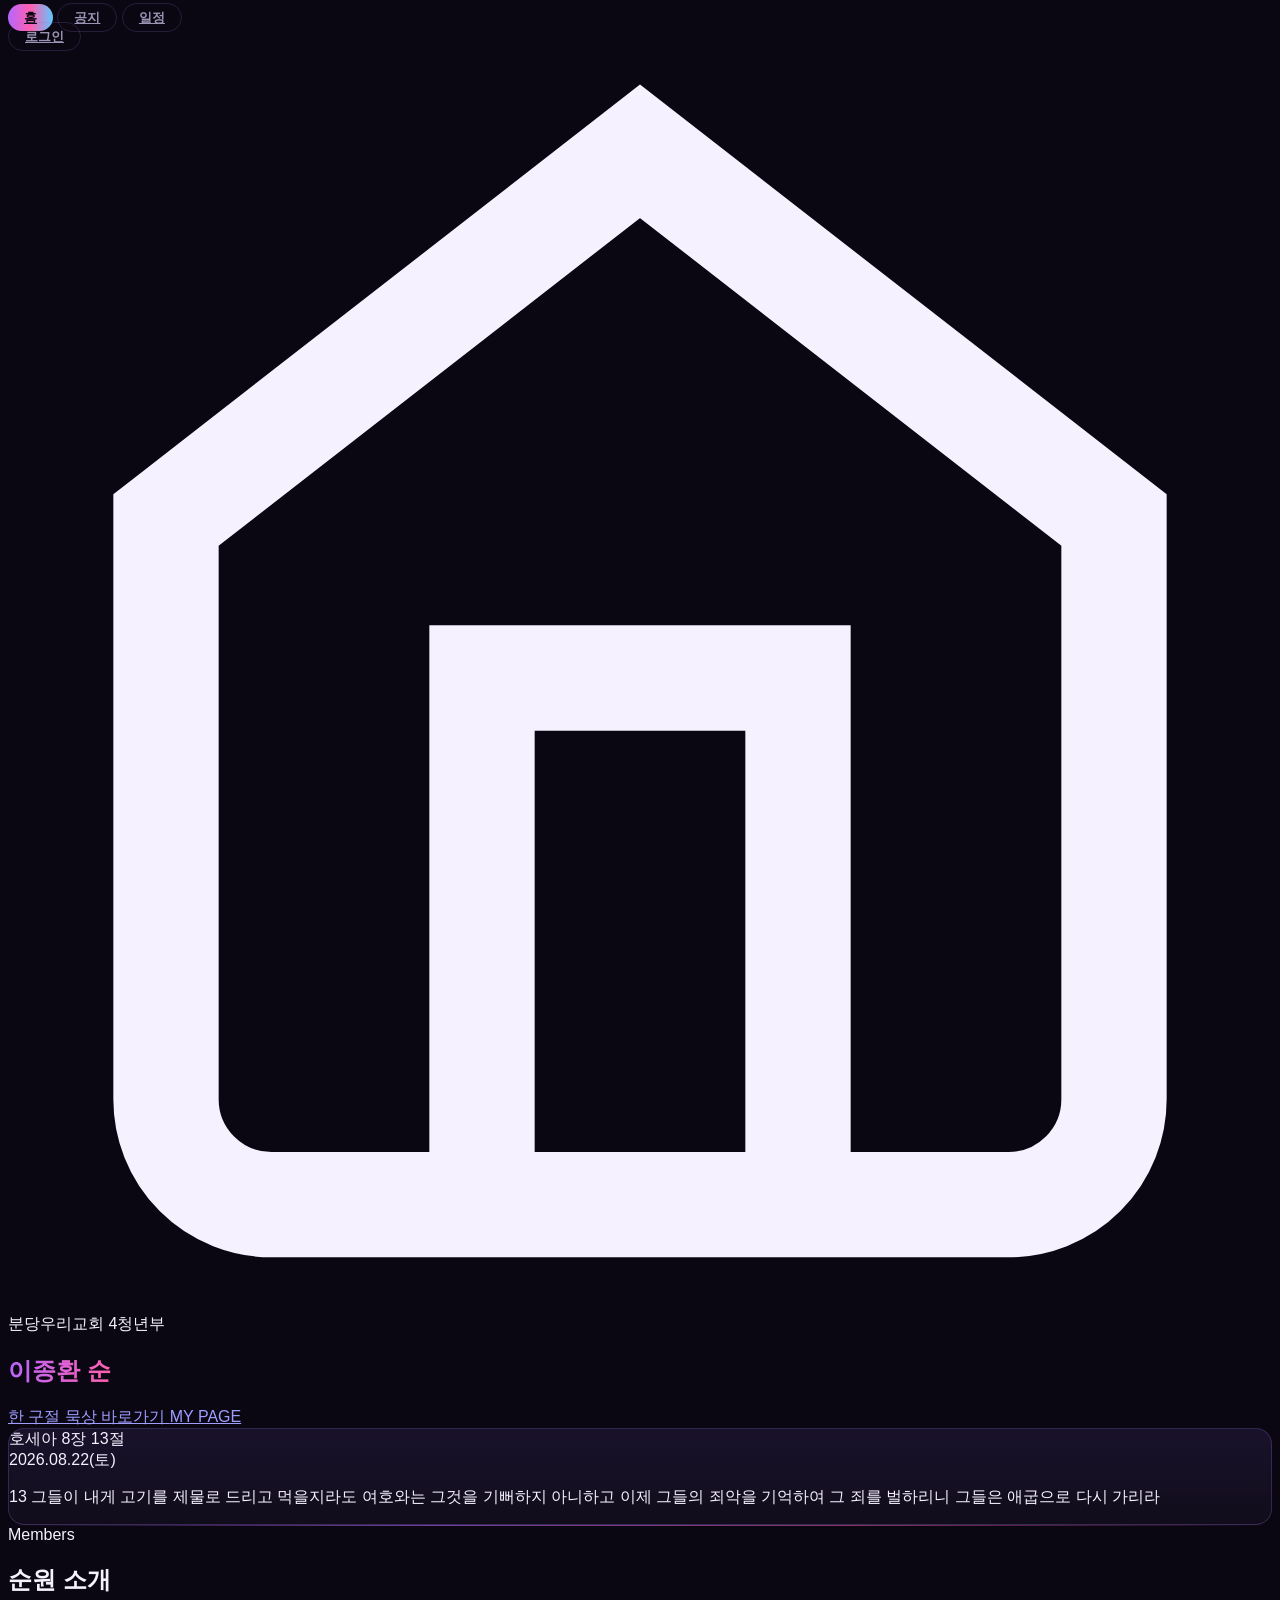
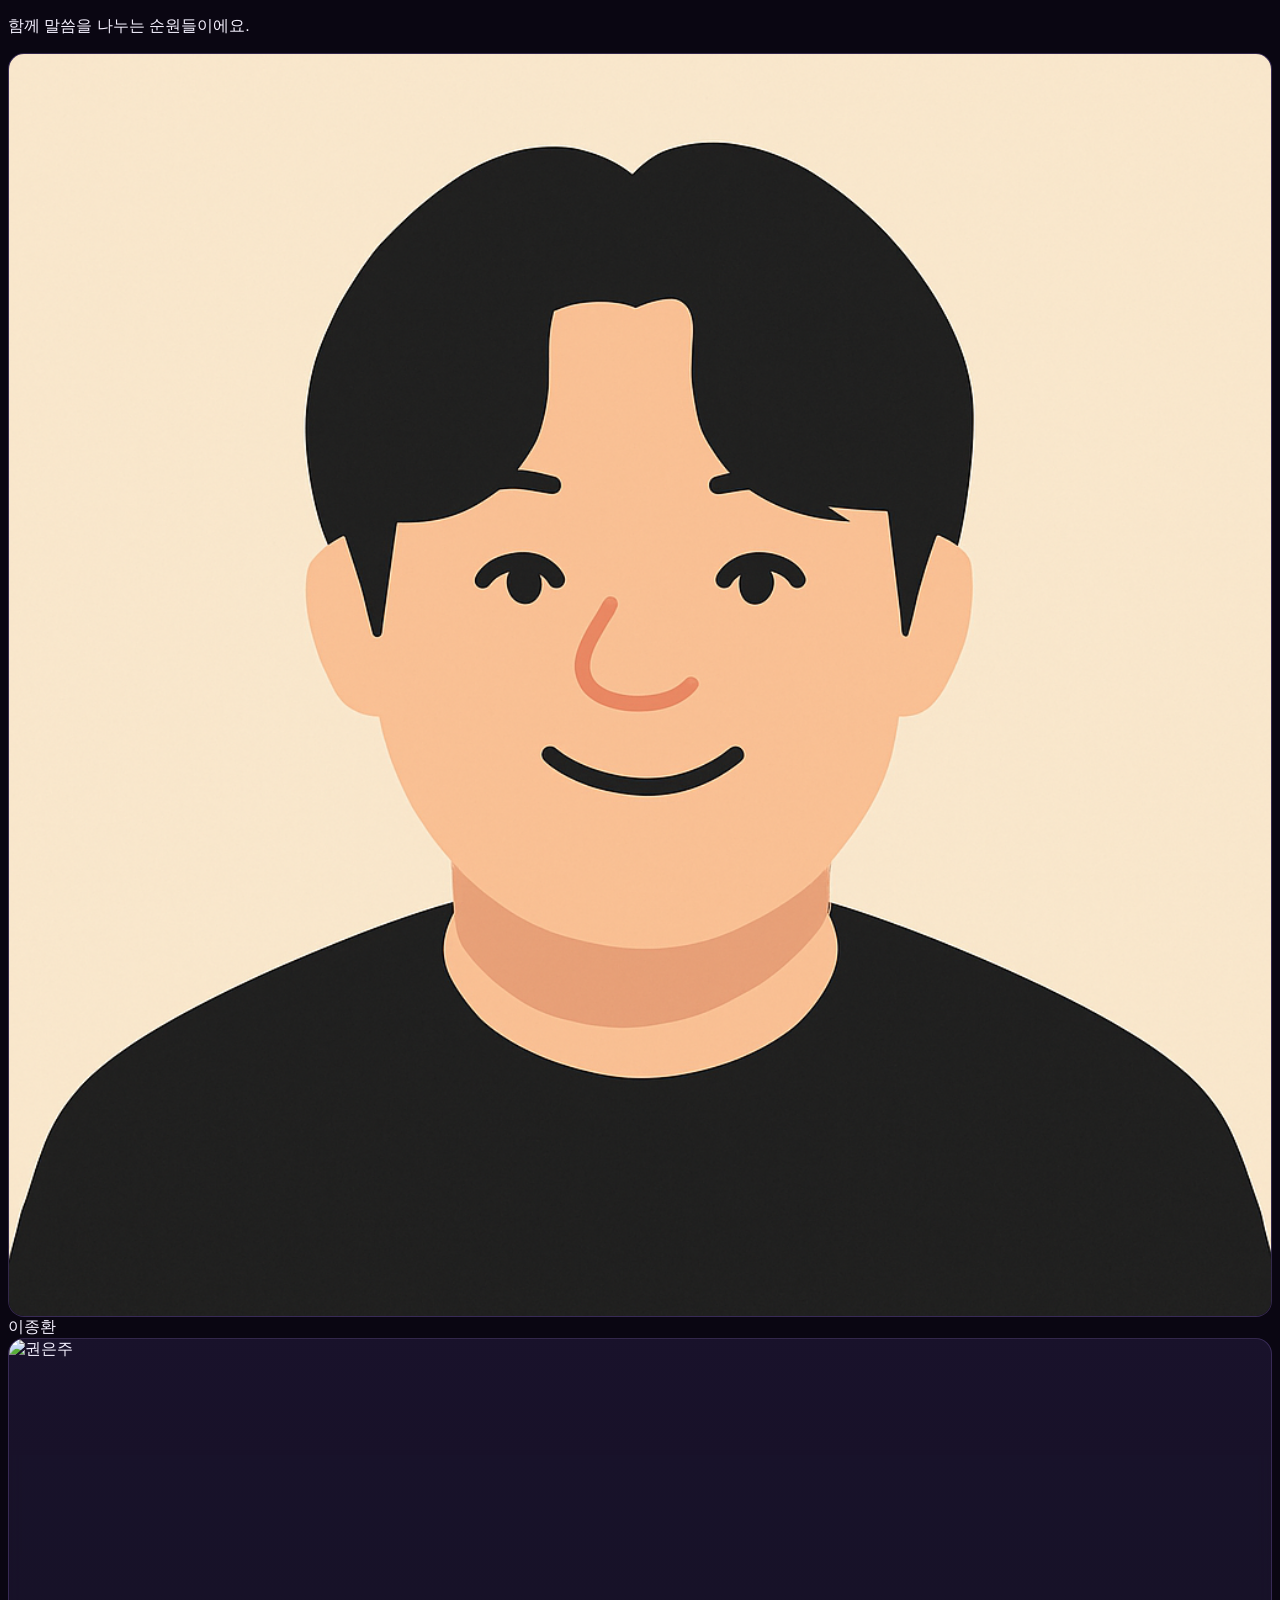
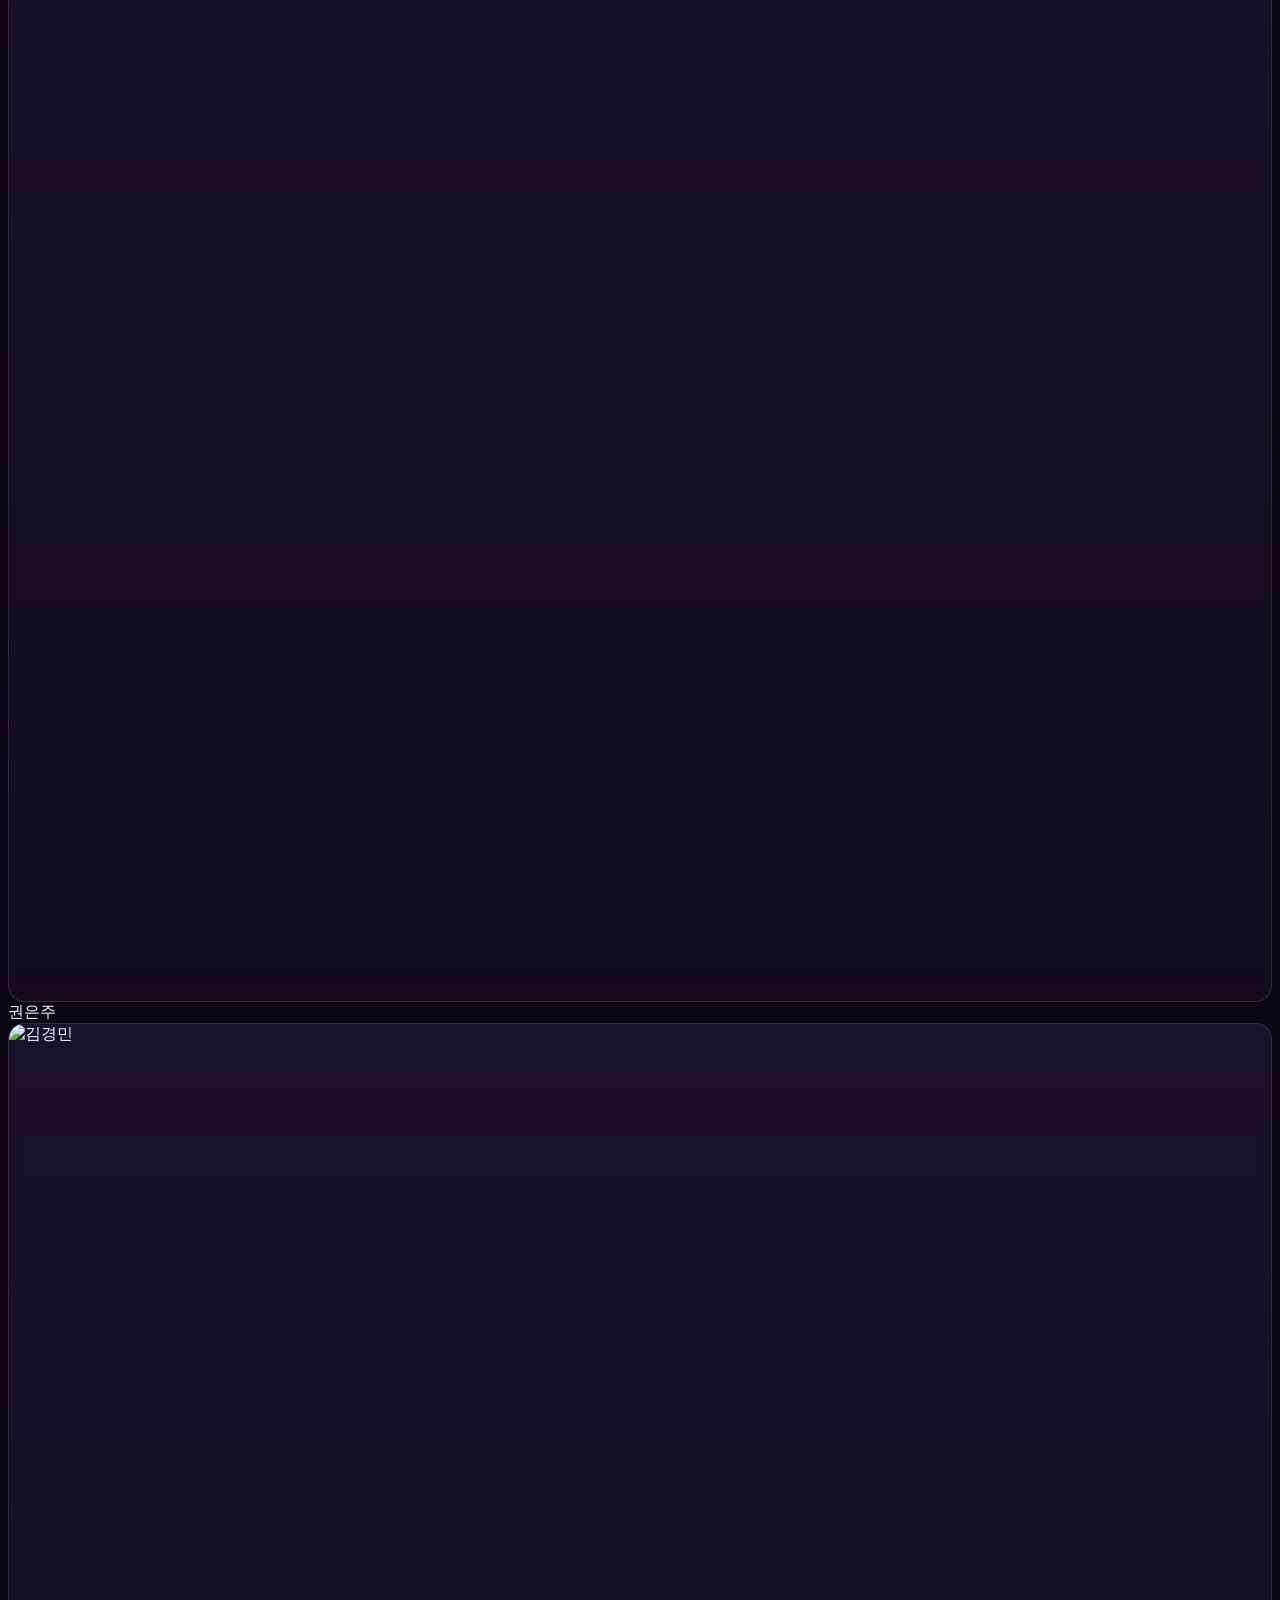
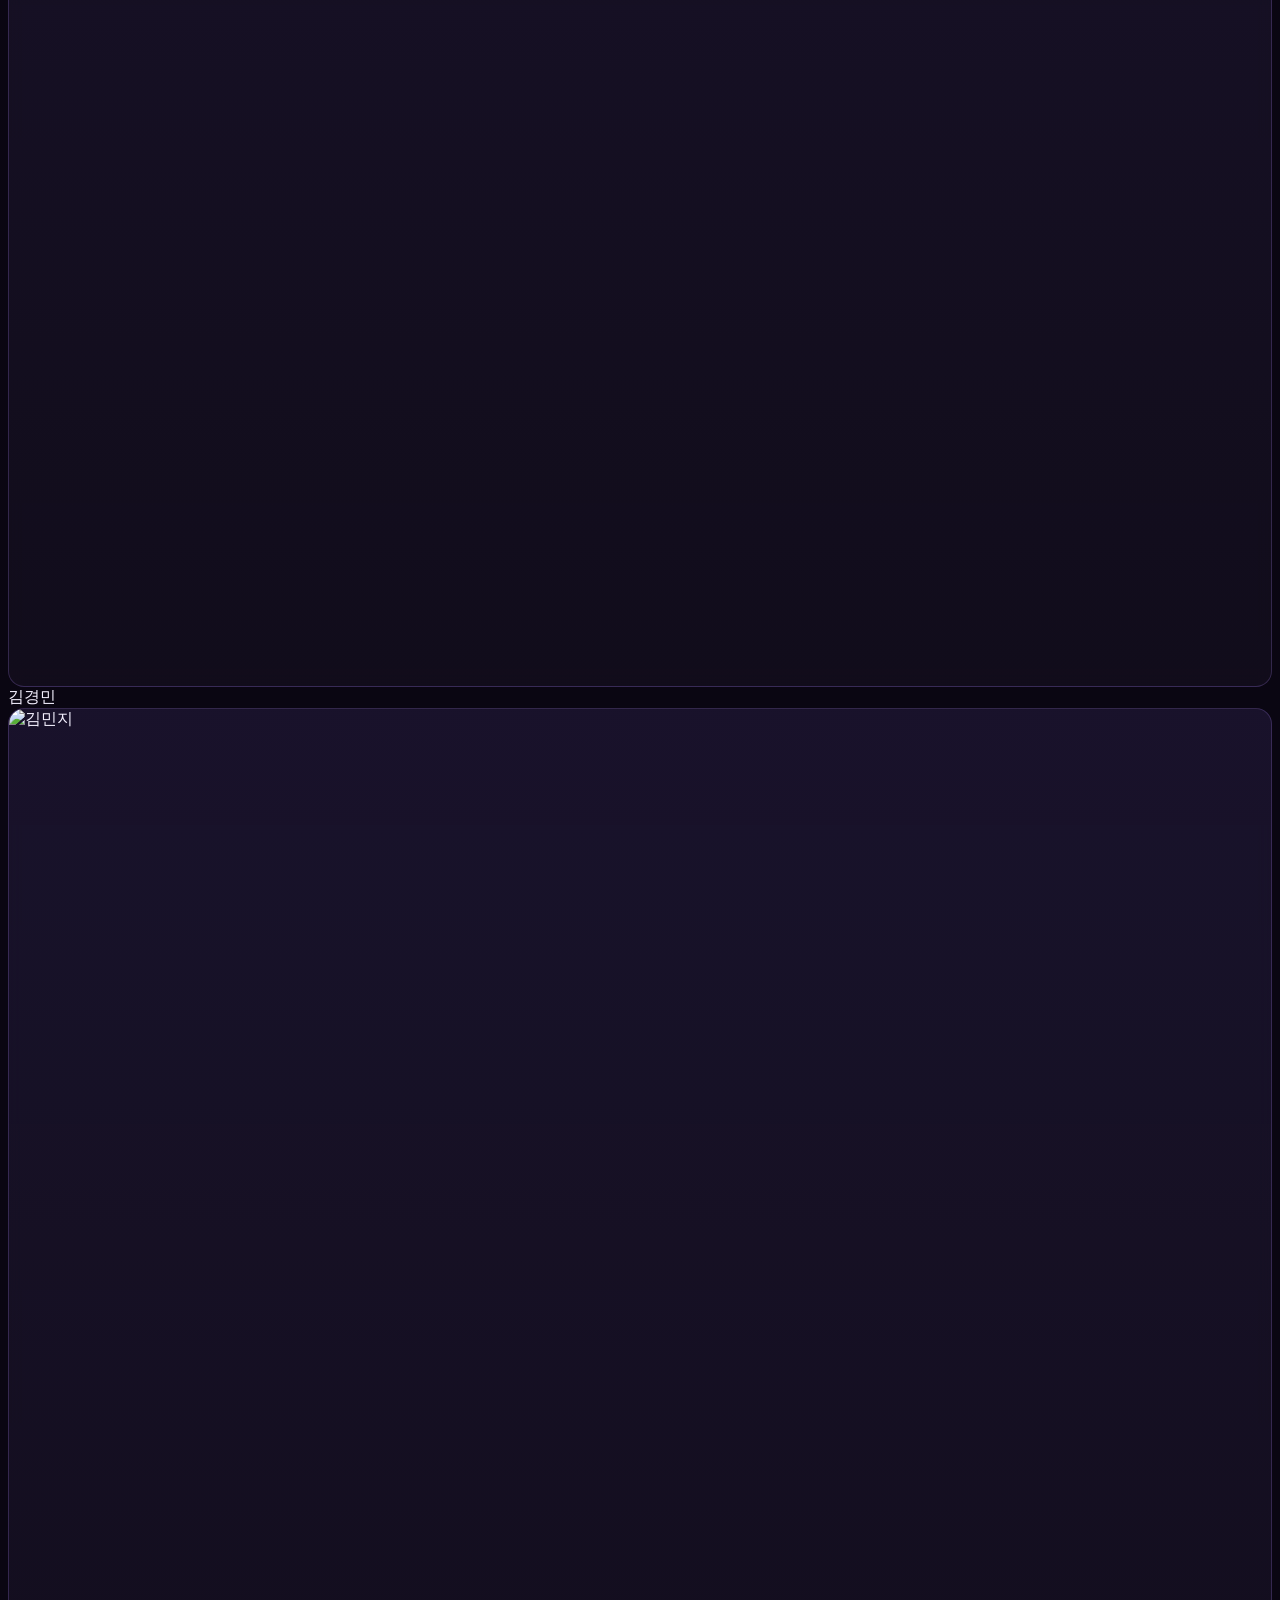
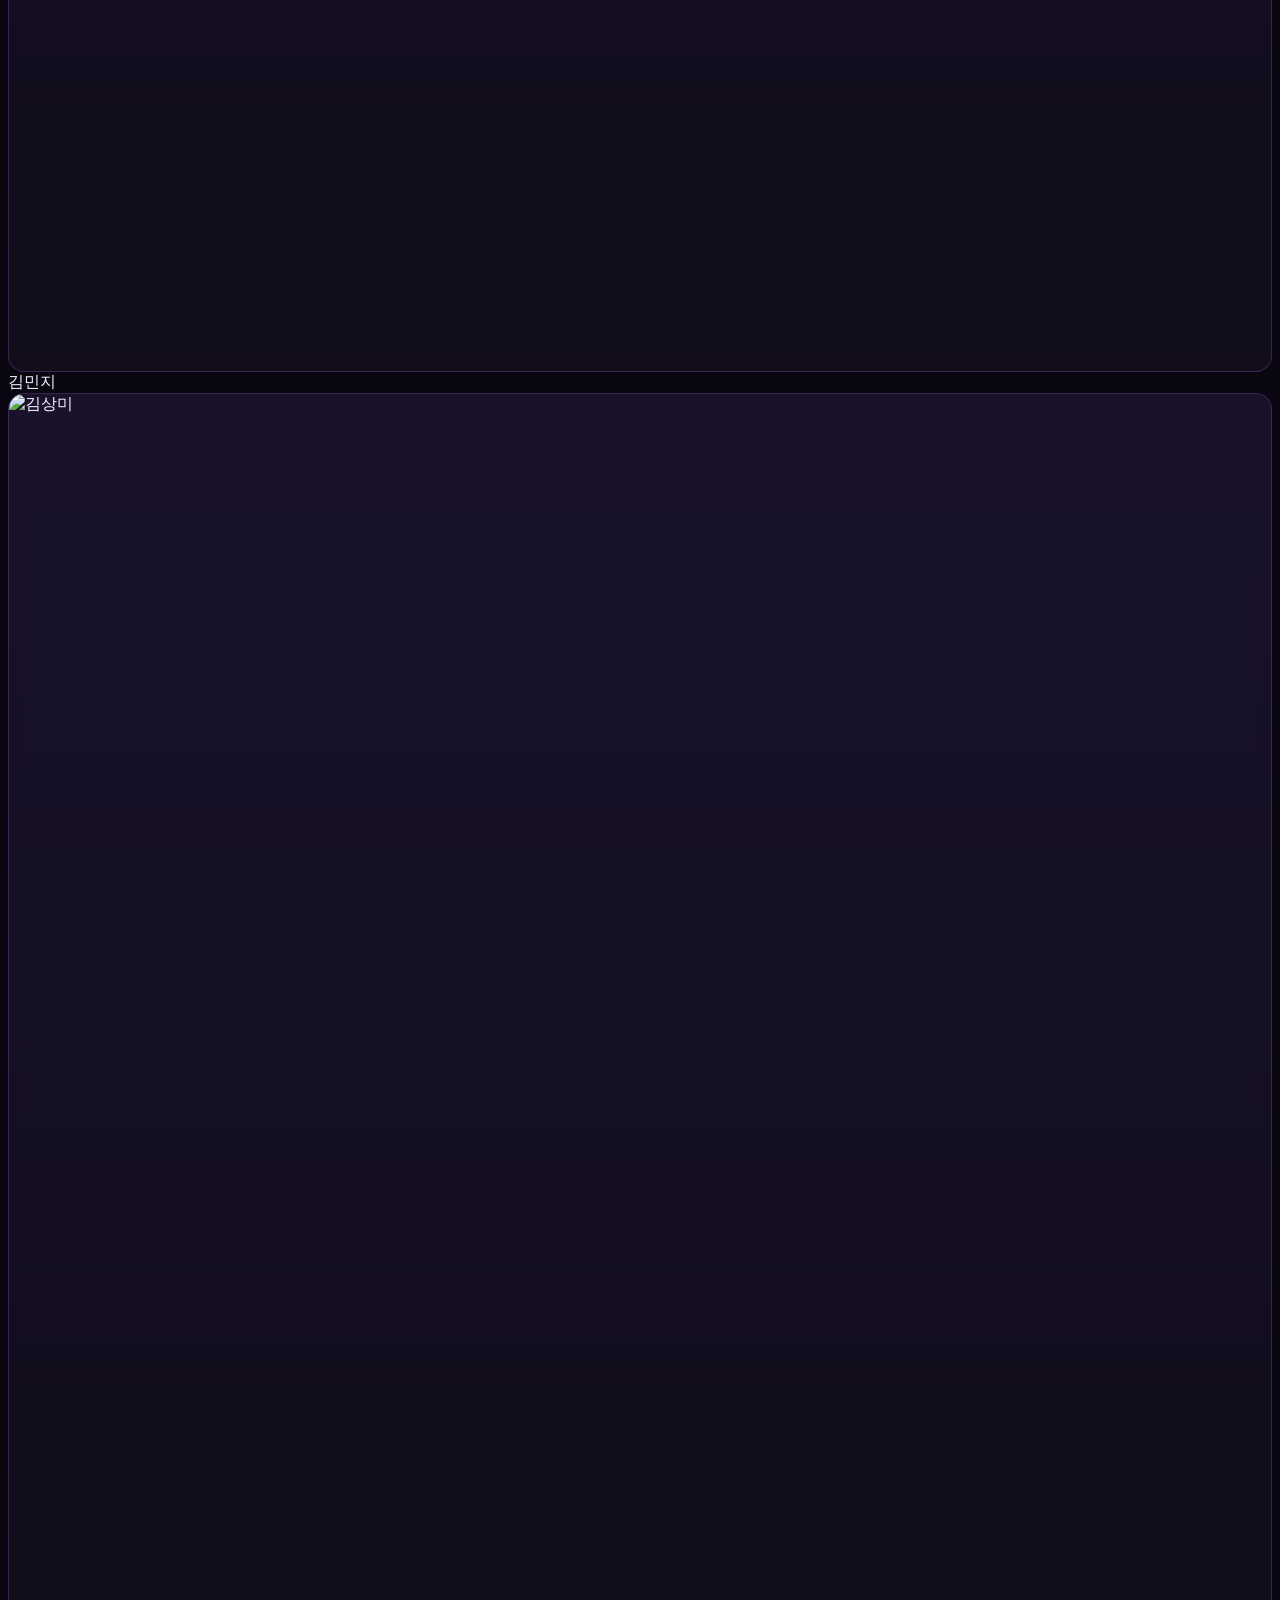
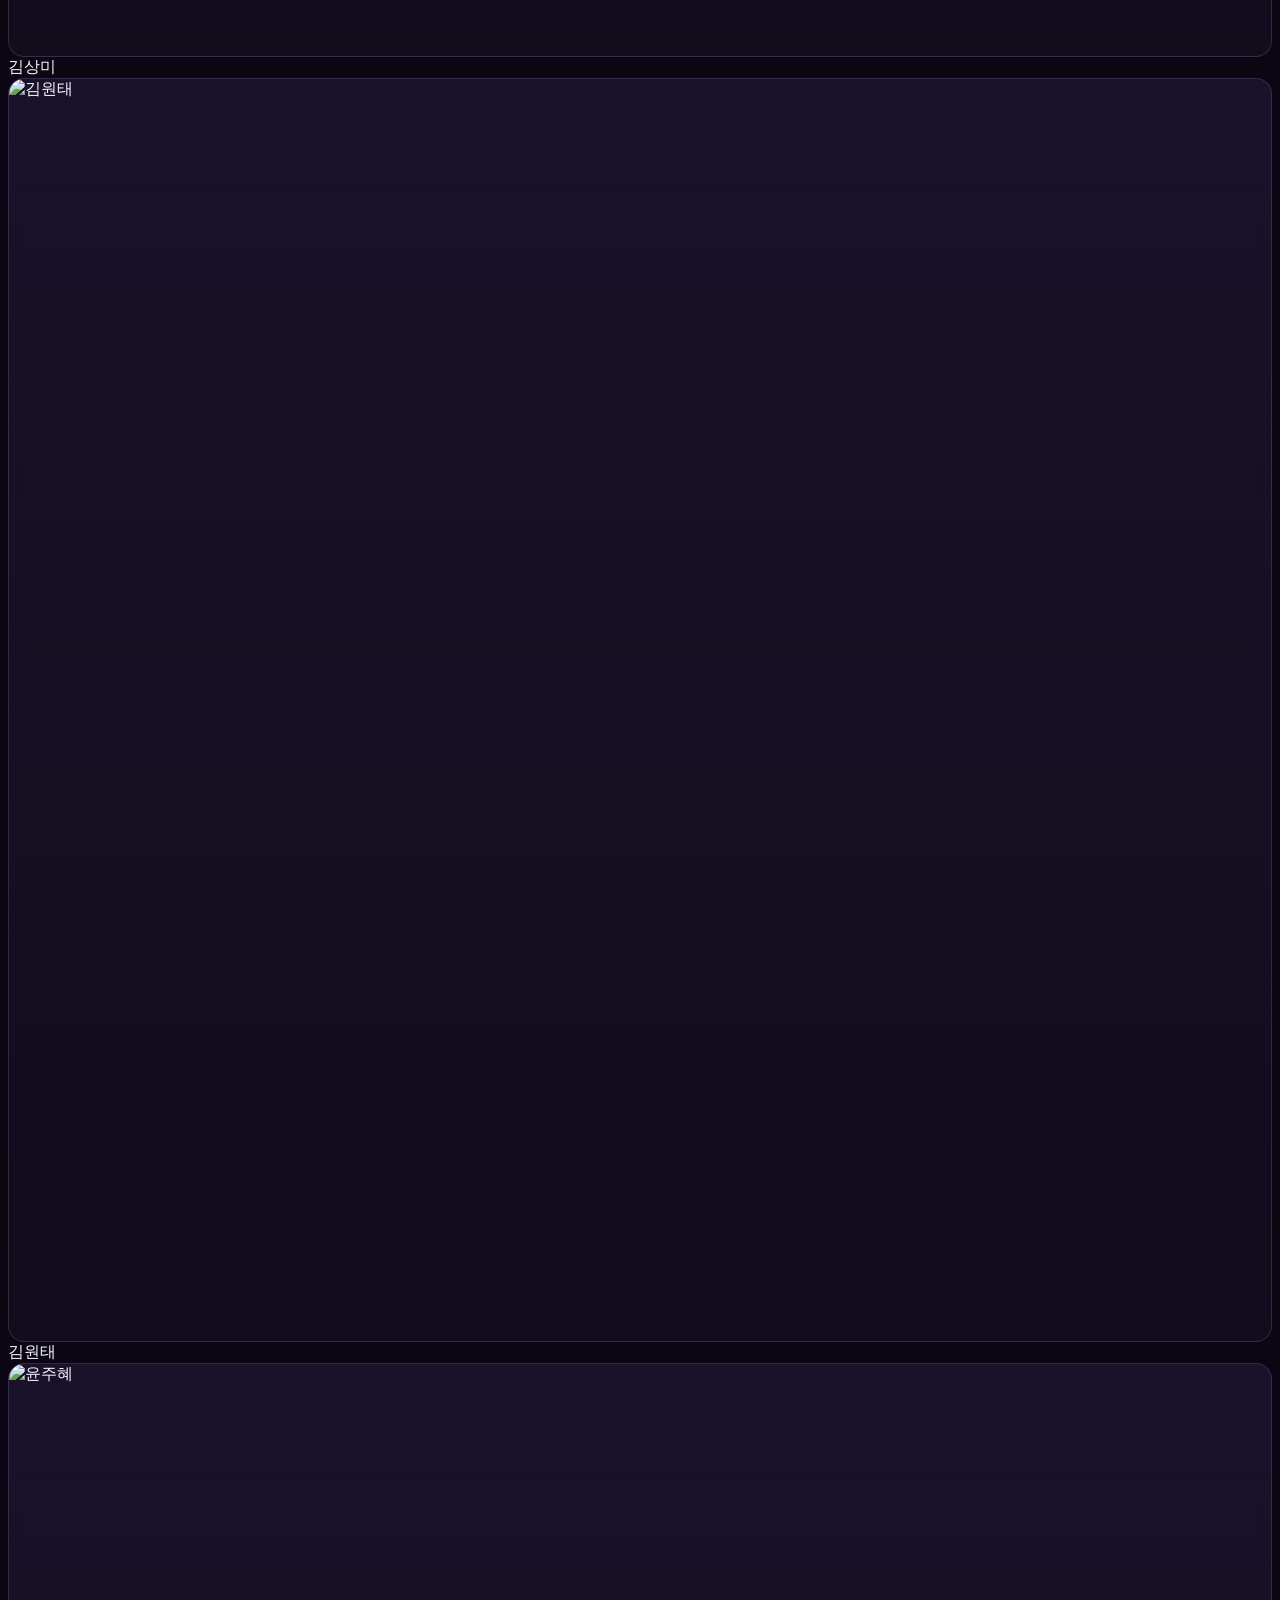
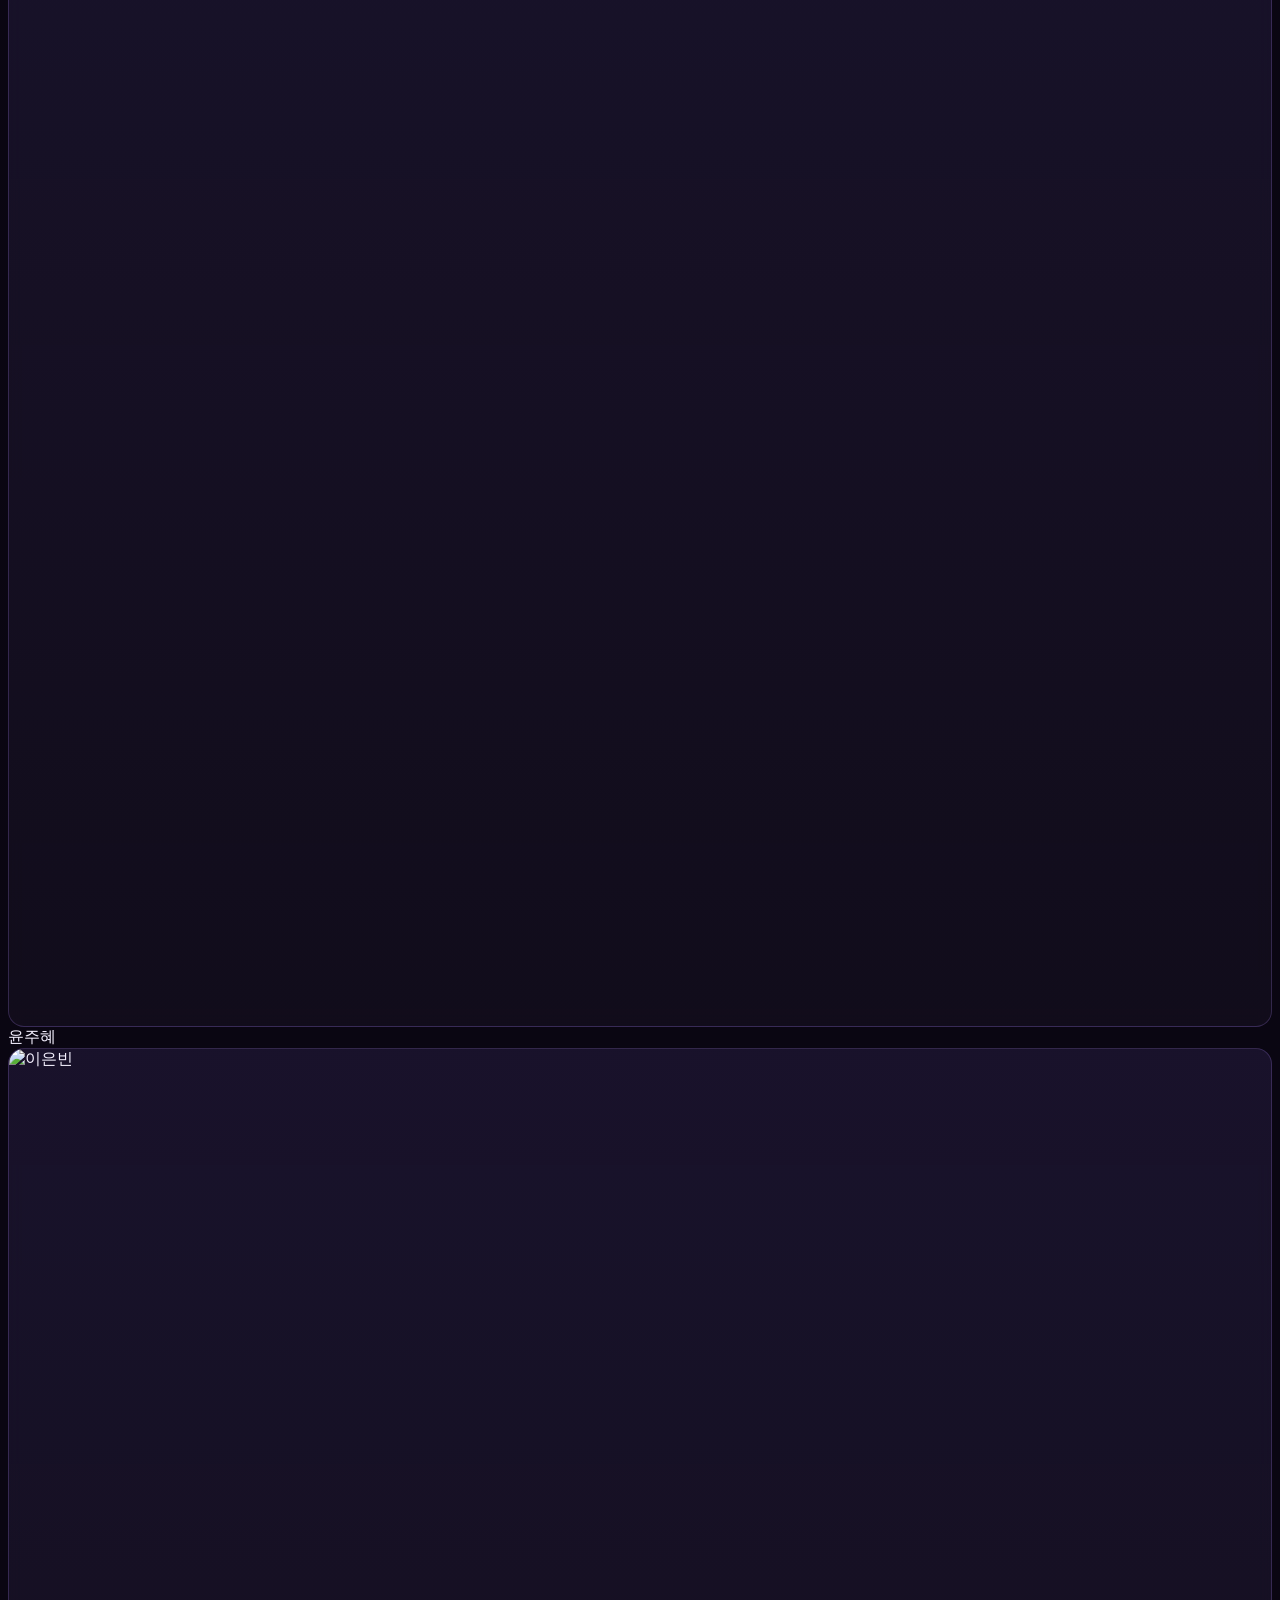
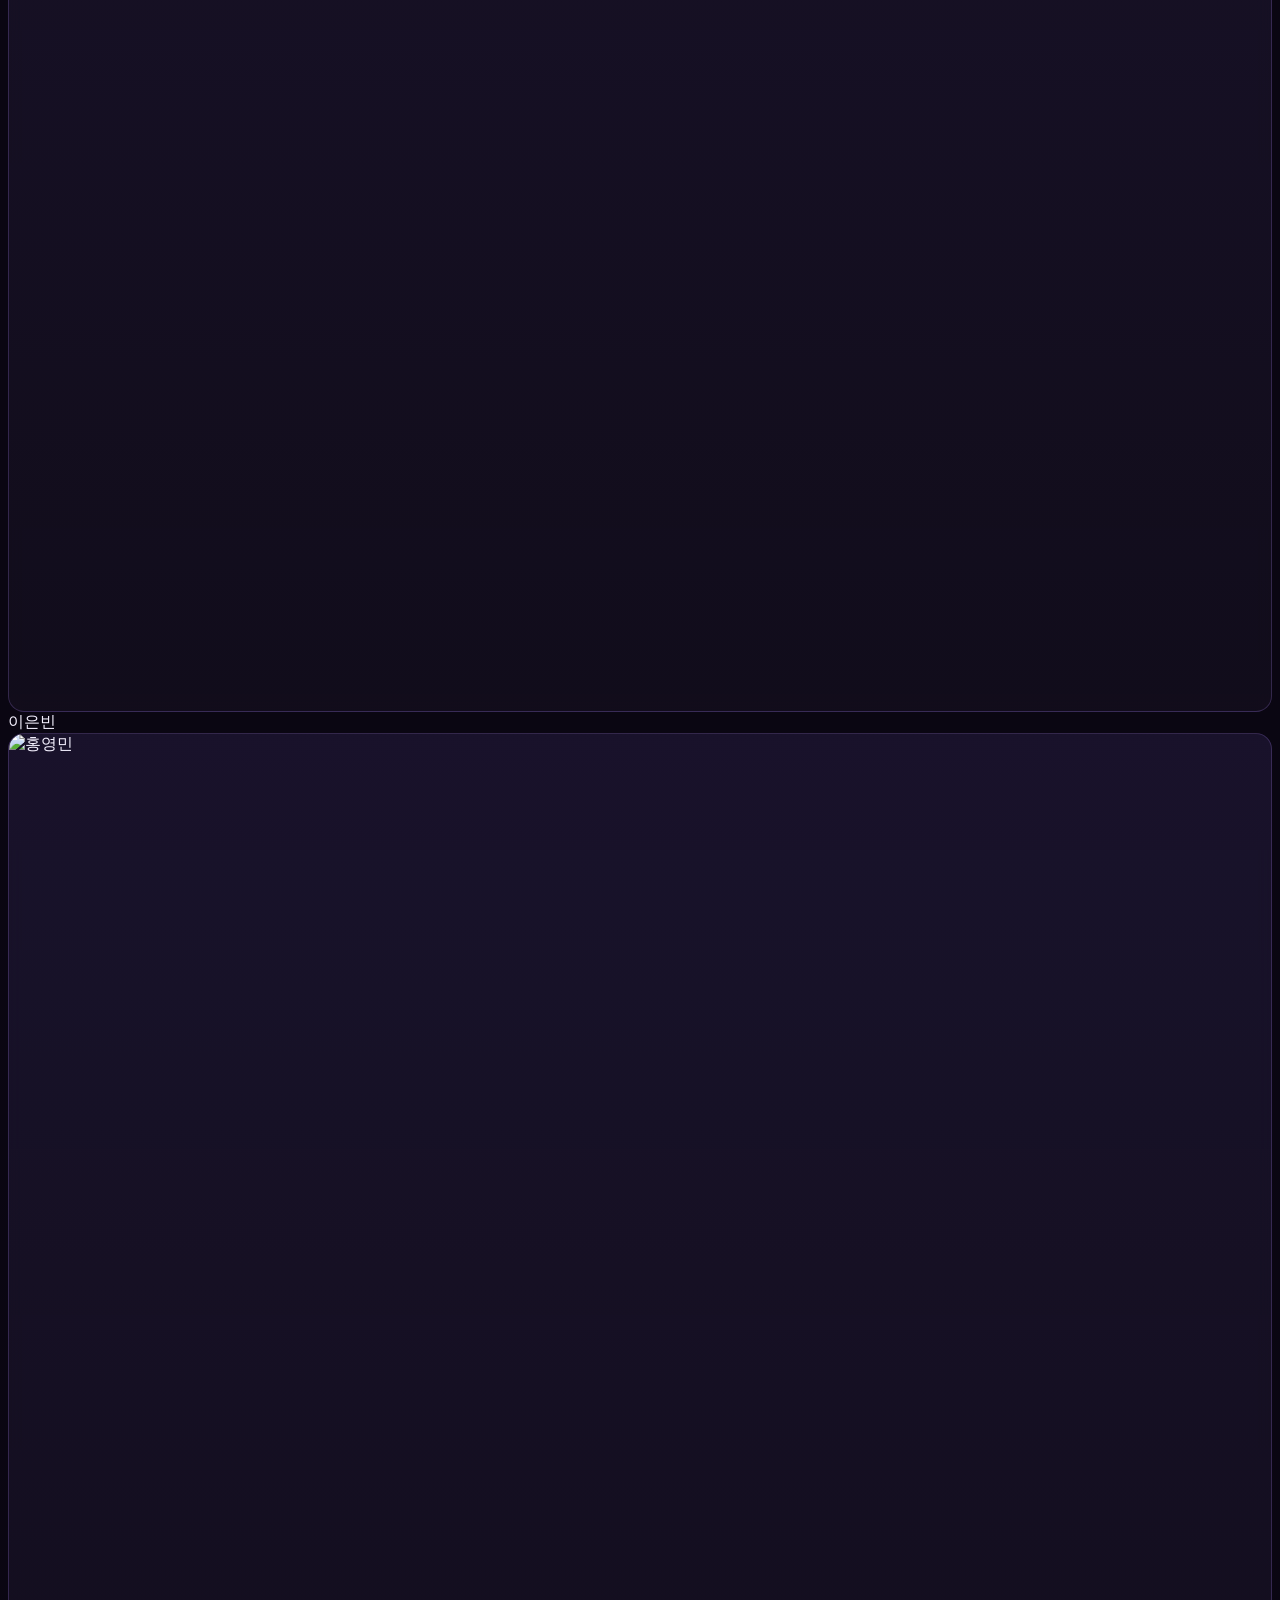
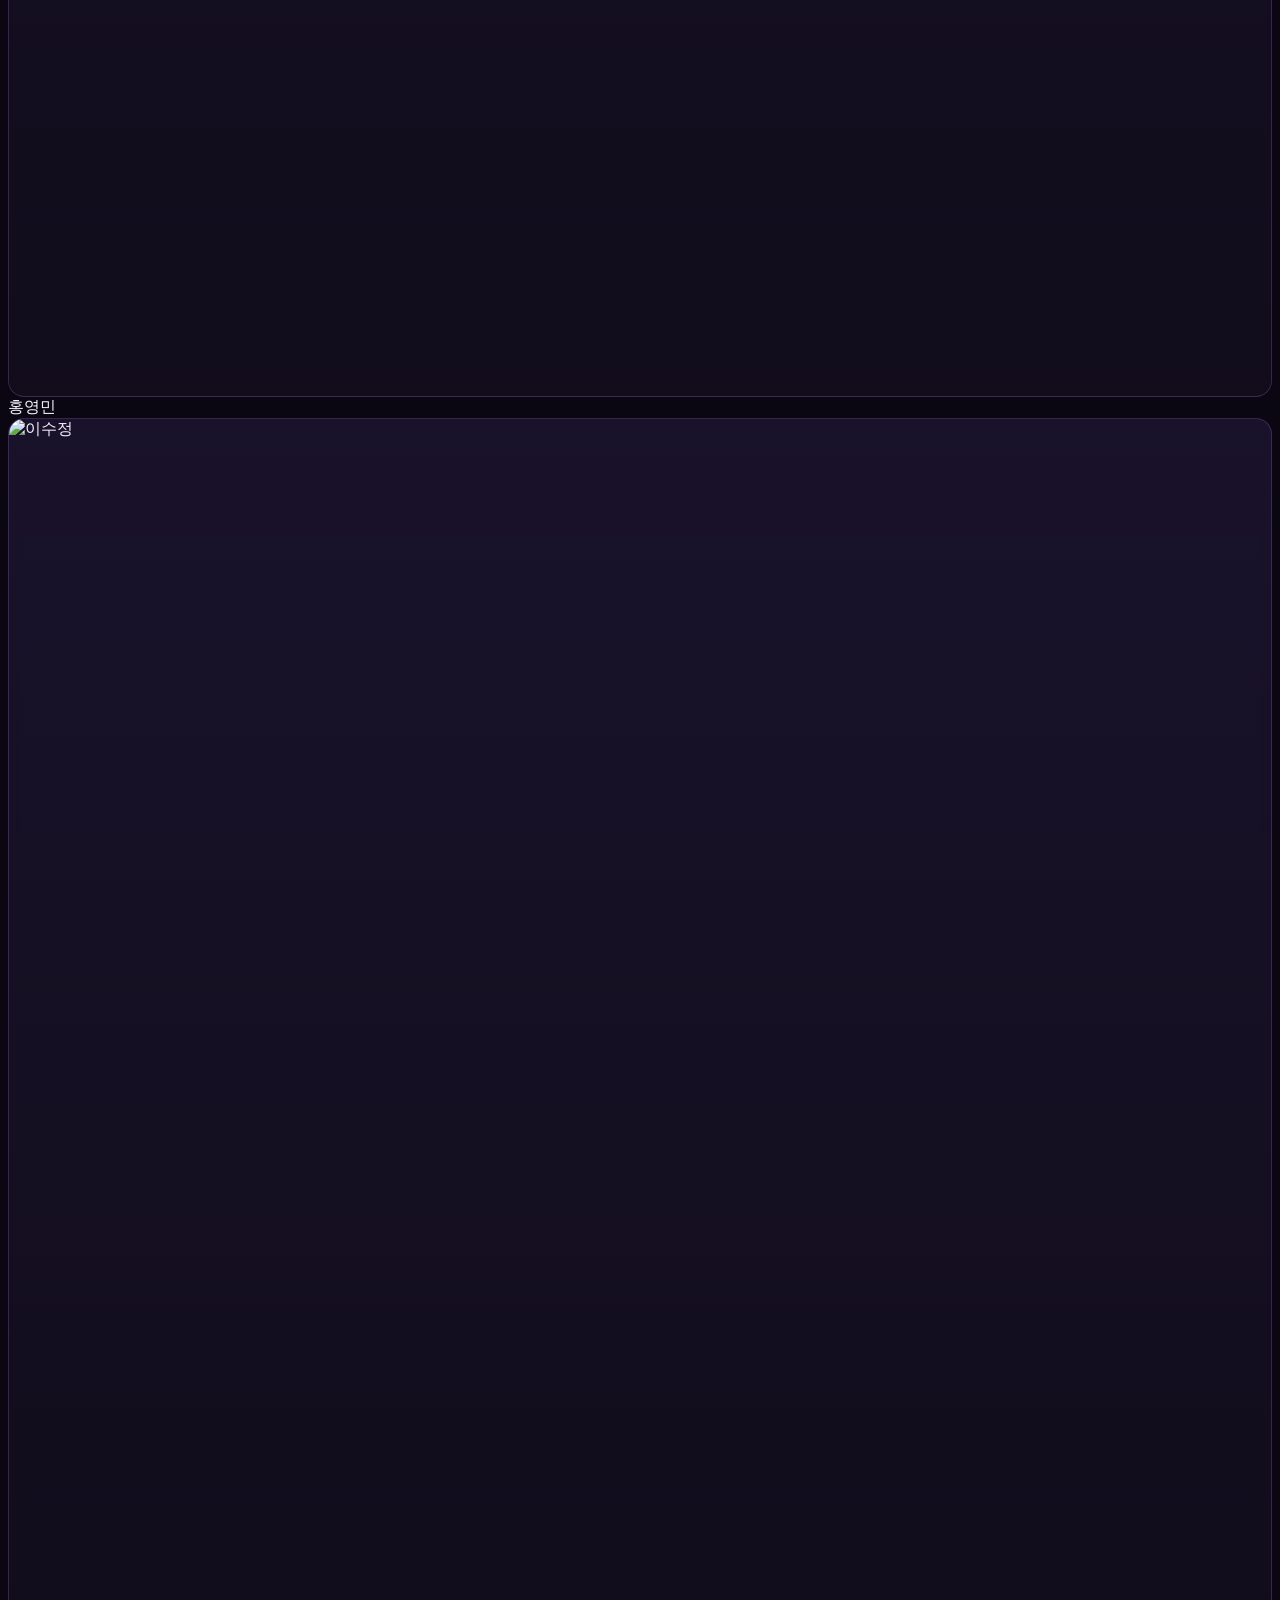
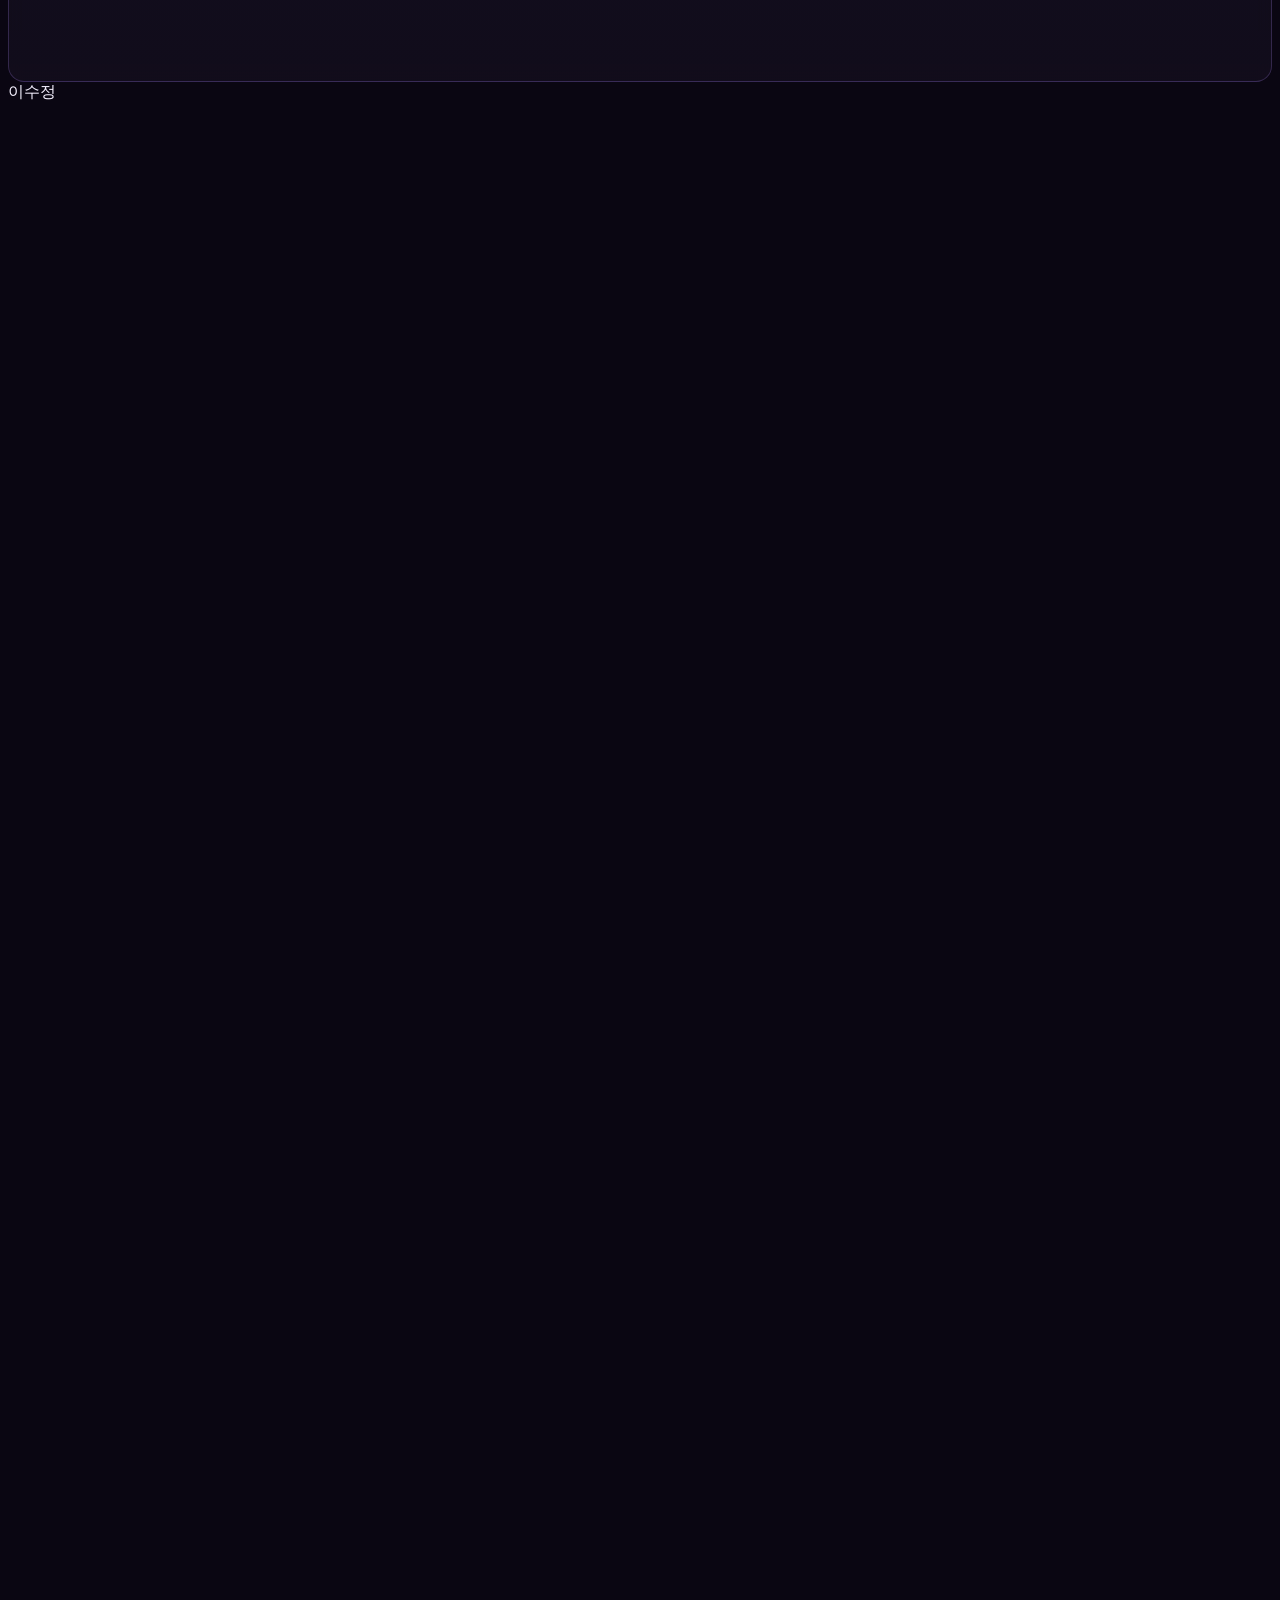
==== index.html @ 0703b0a0 "비밀번호 로그인, 순장 관리자 페이지, 순원 마이페이지 추가 - 4자리 숫자 비밀번호로 로그인하면 자동으로 해당 순원 계정으로 접속 (login.html) - 순장(이종환, pin" ====
<!doctype html>
<html lang="ko">
<head>
<meta charset="utf-8" />
<meta name="viewport" content="width=device-width, initial-scale=1" />
<link rel="icon" type="image/svg+xml" href="data:image/svg+xml,<svg xmlns='http://www.w3.org/2000/svg' viewBox='0 0 32 32'><defs><linearGradient id='g' x1='0' y1='0' x2='1' y2='1'><stop offset='0%25' stop-color='%23b566ff'/><stop offset='50%25' stop-color='%23ff5fb0'/><stop offset='100%25' stop-color='%235ec8ff'/></linearGradient></defs><rect width='32' height='32' rx='7' ry='7' fill='url(%23g)'/></svg>" />
<title>분당우리교회 4청년부 - 이종환 순</title>
<meta name="description" content="분당우리교회 4청년부 이종환 순 홈페이지" />

<link rel="preconnect" href="https://cdn.jsdelivr.net" />
<link rel="stylesheet" as="style" crossorigin href="https://cdn.jsdelivr.net/gh/orioncactus/pretendard@v1.3.9/dist/web/variable/pretendardvariable-dynamic-subset.min.css" />
<script src="https://cdn.tailwindcss.com"></script>
<script src="assets/tailwind-config.js"></script>
<link rel="stylesheet" href="assets/theme.css" />
<script src="assets/app.js"></script>
</head>
<body class="bg-background text-foreground">

<nav class="sticky top-0 z-40 border-b border-border bg-background/90 backdrop-blur-sm">
  <div class="mx-auto max-w-screen-md px-5">
    <div class="flex items-center justify-between gap-2 py-3">
      <div class="flex items-center gap-2">
        <a href="index.html" class="nav-link is-active">홈</a>
        <a href="notice.html" class="nav-link">공지</a>
        <a href="calendar.html" class="nav-link">일정</a>
      </div>
      <div id="nav-auth" class="flex items-center gap-2"></div>
    </div>
  </div>
</nav>

<!-- HERO -->
<section class="relative overflow-hidden">
  <div class="grid-bg absolute inset-0 -z-10"></div>
  <div class="absolute inset-x-0 top-0 -z-10 h-px bg-gradient-to-r from-transparent via-neon-purple/60 to-transparent"></div>

  <div class="mx-auto max-w-screen-md px-5 pt-16 pb-16 sm:pt-20 sm:pb-20">

    <div class="inline-flex items-center gap-2 rounded-full border border-border bg-surface/70 px-3 py-1.5 text-xs font-medium text-muted-foreground backdrop-blur animate-fade-up">
      <svg class="h-3.5 w-3.5 text-neon-pink" viewBox="0 0 24 24" fill="none" stroke="currentColor" stroke-width="2"><path d="M3 9l9-7 9 7v11a2 2 0 0 1-2 2H5a2 2 0 0 1-2-2z"/><path d="M9 22V12h6v10"/></svg>
      <span>분당우리교회 4청년부</span>
    </div>

    <h1 class="mt-4 text-left text-5xl font-bold leading-[1.1] tracking-tight sm:text-6xl animate-fade-up" style="animation-delay:60ms">
      <span class="text-gradient-neon">이종환 순</span>
    </h1>

    <div class="mt-8 flex flex-wrap items-center gap-3 animate-fade-up" style="animation-delay:140ms">
      <a id="meditation-btn" href="https://www.woorichurch.org/modu/ov/ov_meditation.asp" target="_blank" rel="noopener" class="inline-flex items-center gap-2 rounded-full bg-gradient-to-r from-neon-purple via-neon-pink to-neon-blue px-6 py-3 text-sm font-semibold text-background shadow-[0_10px_40px_-10px_rgba(181,102,255,0.7)] transition-transform hover:scale-[1.03]">
        한 구절 묵상 바로가기
      </a>
      <a href="mypage.html" class="inline-flex items-center gap-2 rounded-full bg-gradient-to-r from-neon-purple via-neon-pink to-neon-blue px-6 py-3 text-sm font-semibold text-background shadow-[0_10px_40px_-10px_rgba(181,102,255,0.7)] transition-transform hover:scale-[1.03]">
        MY PAGE
      </a>
    </div>

    <div class="neon-card animate-glow-pulse mt-6 p-6 animate-fade-up" style="animation-delay:220ms">
      <div class="mb-3 flex items-center justify-between gap-3">
        <div id="verse-ref" class="text-[11px] font-semibold uppercase tracking-[0.2em] text-neon-purple">
          호세아 8장 13절
        </div>
        <div id="verse-date" class="shrink-0 text-[11px] font-medium text-muted-foreground">
          2026.08.22(토)
        </div>
      </div>
      <p id="verse-text" class="text-lg leading-relaxed text-foreground/90">
        그들이 내게 고기를 제물로 드리고 먹을지라도 여호와는 그것을 기뻐하지 아니하고 이제 그들의 죄악을 기억하여 그 죄를 벌하리니 그들은 애굽으로 다시 가리라
      </p>
    </div>

  </div>

  <div class="divider-neon mx-auto max-w-screen-md"></div>
</section>

<!-- 순원 소개 -->
<section class="px-5 py-16 sm:py-20">
  <div class="mx-auto max-w-screen-md">

    <div class="reveal-item mb-8">
      <div class="mb-3 flex justify-start">
        <span class="inline-flex items-center gap-2 rounded-full border border-border bg-surface/60 px-3 py-1 text-[11px] font-medium tracking-[0.18em] text-neon-purple uppercase">
          <span class="h-1.5 w-1.5 rounded-full bg-neon-purple shadow-[0_0_8px_#b566ff]"></span>
          Members
        </span>
      </div>
      <h2 class="text-2xl font-bold leading-tight tracking-tight text-foreground sm:text-3xl md:text-4xl">
        순원 소개
      </h2>
      <p class="mt-3 text-sm leading-relaxed text-muted-foreground sm:text-base">
        함께 말씀을 나누는 순원들이에요.
      </p>
    </div>

    <div class="grid grid-cols-2 gap-4 sm:grid-cols-5 sm:gap-5" id="member-grid"></div>

  </div>
</section>

<div class="mx-auto max-w-screen-md px-5 pb-10 text-center text-[11px] text-muted-foreground">
  분당우리교회 4청년부 이종환 순
</div>

<script>
  var members = [
    { name: "이종환", avatar: "assets/members/leader.png" },
    { name: "권은주", gender: "F" },
    { name: "김경민", gender: "F" },
    { name: "김민지", gender: "F" },
    { name: "김상미", gender: "F" },
    { name: "김원태", gender: "M" },
    { name: "윤주혜", gender: "F" },
    { name: "이은빈", gender: "F" },
    { name: "홍영민", gender: "F" },
    { name: "이수정", gender: "F" },
    { name: "이화진", gender: "F" },
    { name: "김효진", gender: "F" }
  ];

  var AVATAR_BG = 'f9e7cb';
  var FEMALE_HAIR = ['long', 'bobCut', 'curly', 'pigtails', 'curlyBun', 'bobBangs', 'straightBun', 'extraLong', 'curlyHighTop'];
  var MALE_HAIR = ['shortCombover', 'buzzcut', 'fade', 'cap', 'beanie', 'sideShave', 'shortComboverChops', 'balding'];

  function personaAvatarUrl(seed, gender) {
    var hairSet = gender === 'M' ? MALE_HAIR : FEMALE_HAIR;
    var facialHairProbability = gender === 'M' ? 25 : 0;
    var params = 'seed=' + encodeURIComponent(seed) +
      '&backgroundColor=' + AVATAR_BG +
      '&facialHairProbability=' + facialHairProbability;
    hairSet.forEach(function (h) { params += '&hair=' + h; });
    return 'https://api.dicebear.com/7.x/personas/svg?' + params;
  }

  var grid = document.getElementById('member-grid');
  members.forEach(function (member, i) {
    var wrap = document.createElement('div');
    wrap.className = 'reveal-item flex flex-col items-center gap-3';
    wrap.dataset.delay = String(i * 80);

    var avatarSrc = member.avatar
      ? member.avatar
      : personaAvatarUrl(member.name + i, member.gender);

    wrap.innerHTML =
      '<div class="neon-card avatar-box w-full rounded-2xl">' +
        '<img src="' + avatarSrc + '" alt="' + member.name + '" loading="lazy" />' +
      '</div>' +
      '<span class="text-sm font-medium text-foreground/90">' + member.name + '</span>';

    grid.appendChild(wrap);
  });

  // 스크롤 진입 시 reveal
  var items = document.querySelectorAll('.reveal-item');
  var obs = new IntersectionObserver(function (entries) {
    entries.forEach(function (entry) {
      if (entry.isIntersecting) {
        var el = entry.target;
        var delay = Number(el.dataset.delay || 0);
        setTimeout(function () { el.classList.add('revealed'); }, delay);
        obs.unobserve(el);
      }
    });
  }, { threshold: 0.08, rootMargin: '0px 0px -40px 0px' });

  items.forEach(function (el) { obs.observe(el); });

  // 한국 표준시(KST, UTC+9) 기준 오늘 날짜 문자열(YYYY-MM-DD)과
  // 다음 00:00까지 남은 시간을 계산
  var KST_OFFSET_MS = 9 * 60 * 60 * 1000;

  function pad2(n) { return String(n).padStart(2, '0'); }

  function getKstDateString(nowMs) {
    var kst = new Date(nowMs + KST_OFFSET_MS);
    return kst.getUTCFullYear() + '-' + pad2(kst.getUTCMonth() + 1) + '-' + pad2(kst.getUTCDate());
  }

  function msUntilNextKstMidnight(nowMs) {
    var kst = new Date(nowMs + KST_OFFSET_MS);
    var nextMidnightKst = Date.UTC(kst.getUTCFullYear(), kst.getUTCMonth(), kst.getUTCDate() + 1, 0, 0, 0) - KST_OFFSET_MS;
    return nextMidnightKst - nowMs;
  }

  function updateMeditationLink() {
    var todayStr = getKstDateString(Date.now());
    var link = document.getElementById('meditation-btn');
    link.href = 'https://www.woorichurch.org/modu/ov/ov_meditation.asp?ov_date=' + todayStr;
  }

  var WEEKDAYS_KO = ['일', '월', '화', '수', '목', '금', '토'];

  function formatVerseDate(dateStr) {
    // dateStr: 'YYYY-MM-DD' (KST 기준 날짜). UTC 자정으로 파싱해 타임존 영향 없이 그대로 표시
    var d = new Date(dateStr + 'T00:00:00Z');
    var y = d.getUTCFullYear();
    var m = pad2(d.getUTCMonth() + 1);
    var day = pad2(d.getUTCDate());
    var weekday = WEEKDAYS_KO[d.getUTCDay()];
    return y + '.' + m + '.' + day + '(' + weekday + ')';
  }

  function loadTodayVerse() {
    fetch('data/verse.json?t=' + Date.now(), { cache: 'no-store' })
      .then(function (res) { if (!res.ok) throw new Error('load fail'); return res.json(); })
      .then(function (data) {
        document.getElementById('verse-ref').textContent = data.reference;
        document.getElementById('verse-text').textContent = data.text;
        document.getElementById('verse-date').textContent = formatVerseDate(data.date);
      })
      .catch(function () {
        // data/verse.json을 불러오지 못하면 페이지에 저장된 마지막 값을 그대로 둠
      });
  }

  function scheduleMidnightRefresh() {
    var delay = msUntilNextKstMidnight(Date.now()) + 2000; // 자정 넘어가는 순간을 확실히 지나도록 여유를 둠
    setTimeout(function () {
      updateMeditationLink();
      loadTodayVerse();
      scheduleMidnightRefresh();
    }, delay);
  }

  updateMeditationLink();
  loadTodayVerse();
  scheduleMidnightRefresh();
</script>

</body>
</html>
---- assets/theme.css ----
html { scroll-behavior: smooth; background: #0a0612; color-scheme: dark; }
body { background: #0a0612; color: #f5f1ff; font-family: 'Pretendard Variable', 'Pretendard', -apple-system, sans-serif; -webkit-font-smoothing: antialiased; }
::selection { background: rgba(181,102,255,0.35); }

.grid-bg {
  background-image:
    radial-gradient(circle at 20% 0%, rgba(181,102,255,0.18), transparent 45%),
    radial-gradient(circle at 80% 10%, rgba(255,95,176,0.14), transparent 50%),
    radial-gradient(circle at 50% 100%, rgba(94,200,255,0.12), transparent 55%);
}
.divider-neon {
  height: 1px;
  background: linear-gradient(90deg, transparent, rgba(181,102,255,0.6), rgba(255,95,176,0.5), transparent);
}
.neon-card {
  position: relative;
  background: linear-gradient(180deg, rgba(28,21,48,0.85), rgba(21,16,31,0.7));
  border: 1px solid rgba(140,110,200,0.28);
  backdrop-filter: blur(8px);
  border-radius: 1rem;
  transition: transform .3s ease, box-shadow .3s ease;
}
.neon-card:hover { transform: translateY(-2px); box-shadow: 0 10px 40px -15px rgba(181,102,255,0.5); }

.text-gradient-neon {
  background: linear-gradient(100deg, #b566ff 0%, #ff5fb0 50%, #5ec8ff 100%);
  background-size: 200% auto;
  -webkit-background-clip: text;
  background-clip: text;
  color: transparent;
  animation: shimmer 6s linear infinite;
}

/* 스크롤 리빌 효과 */
.reveal-item {
  opacity: 0;
  transform: translateY(24px);
  transition: opacity .7s cubic-bezier(0.22,1,0.36,1), transform .7s cubic-bezier(0.22,1,0.36,1);
}
.reveal-item.revealed { opacity: 1; transform: translateY(0); }

.avatar-box {
  aspect-ratio: 1 / 1;
  overflow: hidden;
}
.avatar-box img { width: 100%; height: 100%; object-fit: cover; display: block; }

/* 상단 메뉴 */
.nav-link {
  border-radius: 9999px;
  padding: 0.375rem 1rem;
  font-size: 13px;
  font-weight: 600;
  white-space: nowrap;
  transition: all .15s ease;
}
.nav-link.is-active {
  background-image: linear-gradient(to right, #b566ff, #ff5fb0, #5ec8ff);
  color: #0a0612;
}
.nav-link:not(.is-active) {
  border: 1px solid rgba(140,110,200,0.22);
  color: #9b94b3;
}
.nav-link:not(.is-active):hover {
  border-color: rgba(181,102,255,0.5);
  color: #b566ff;
}
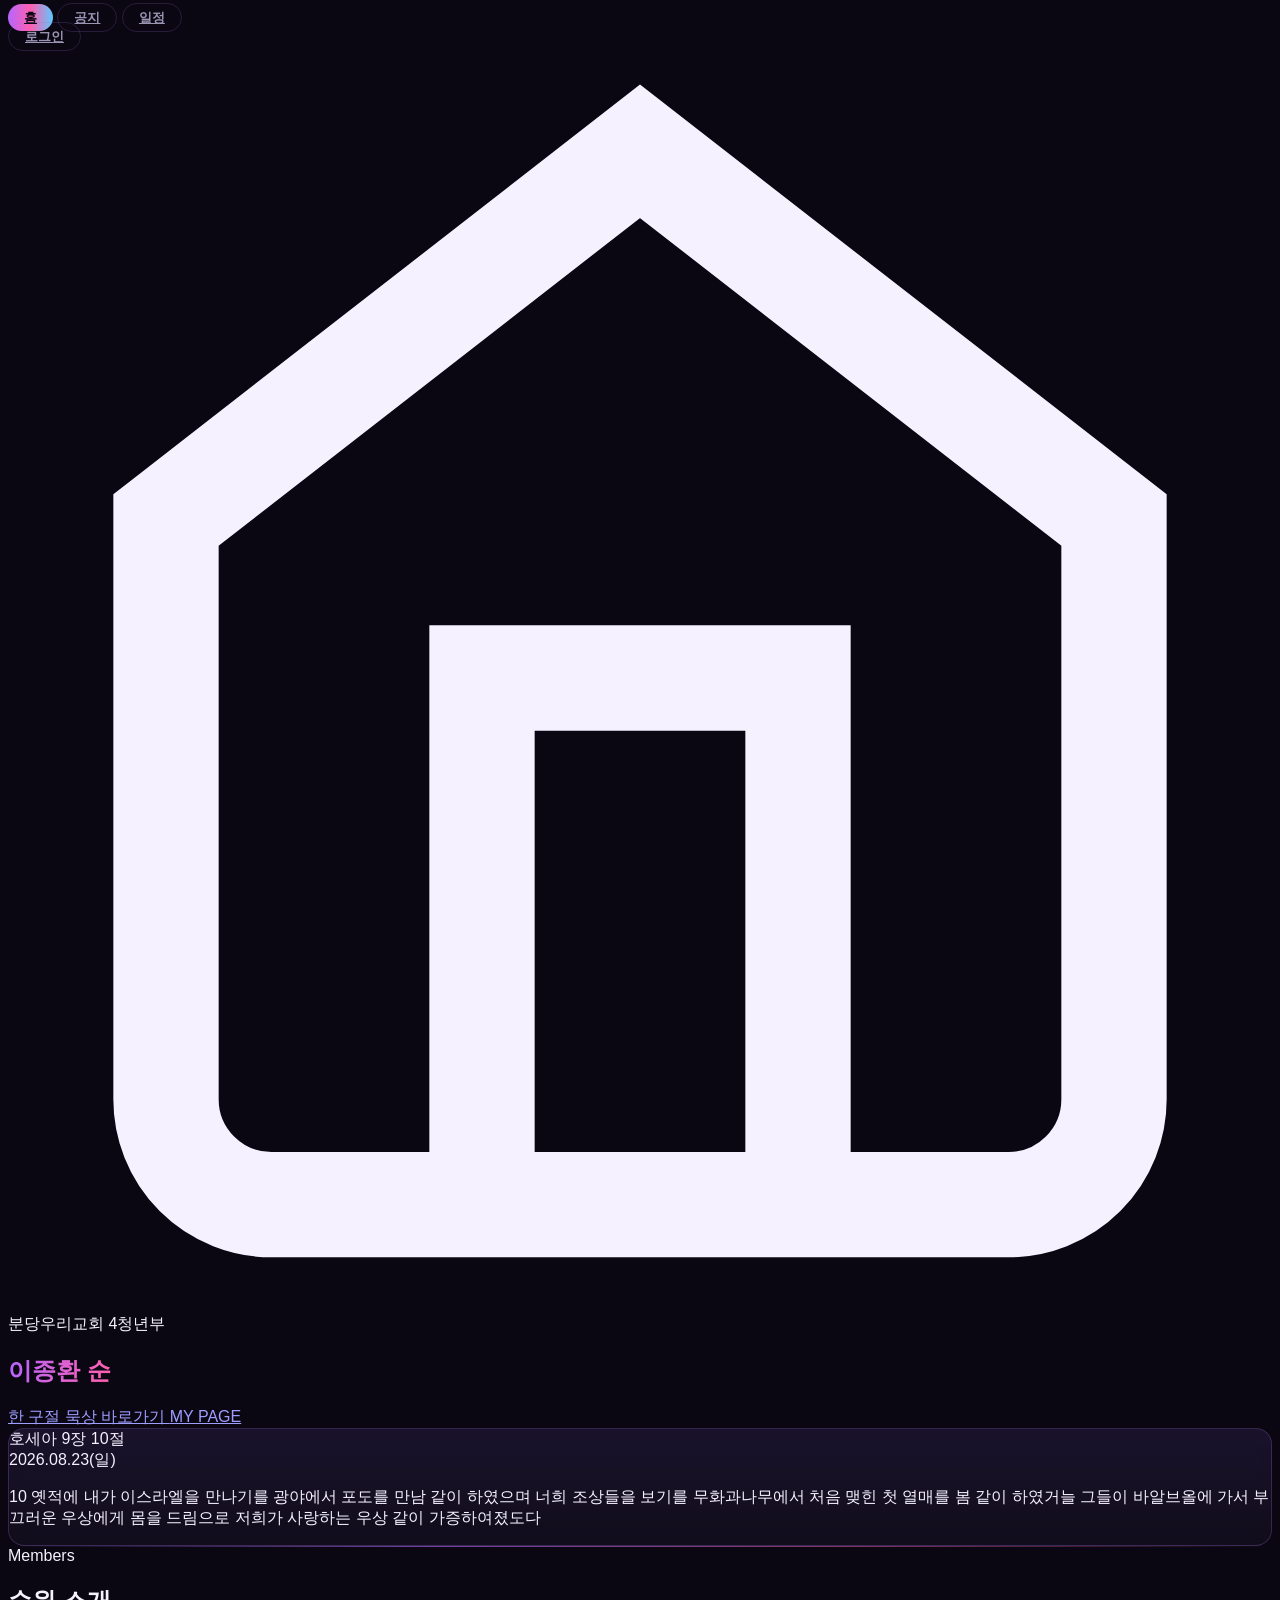
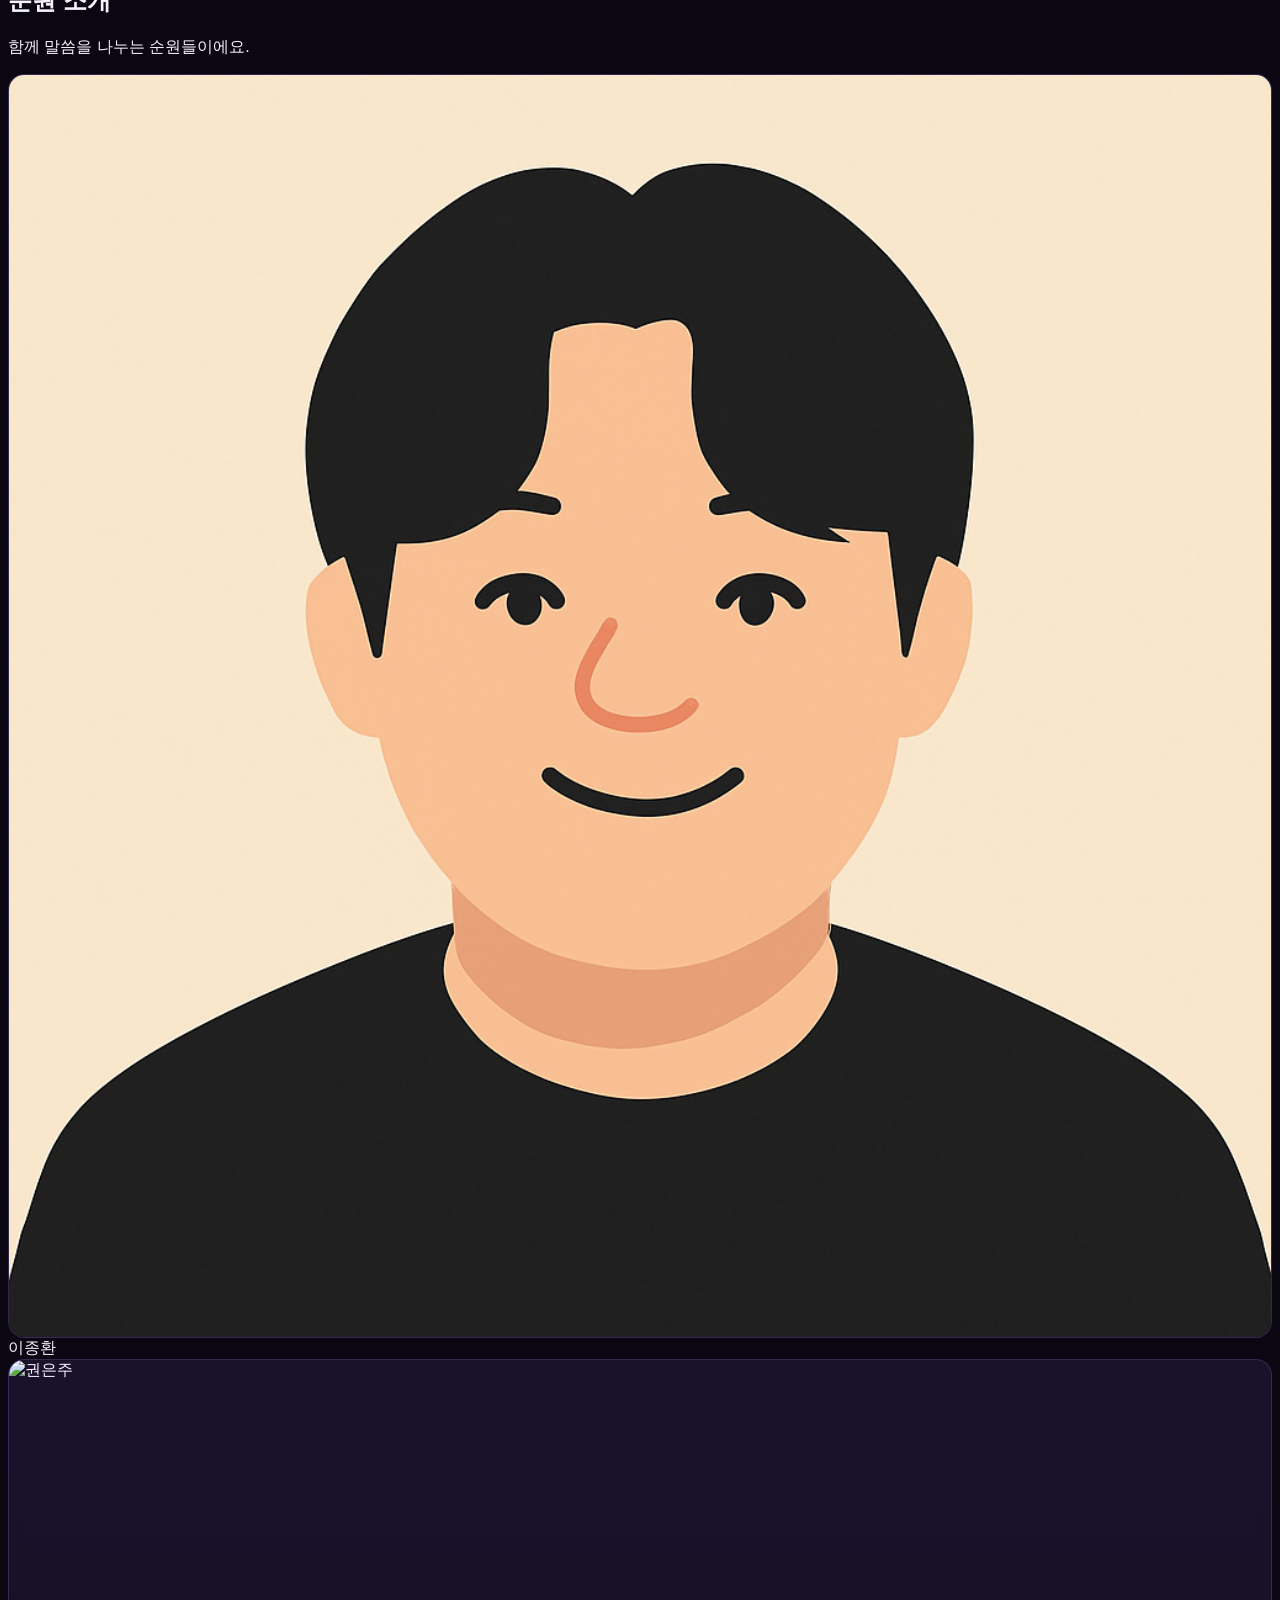
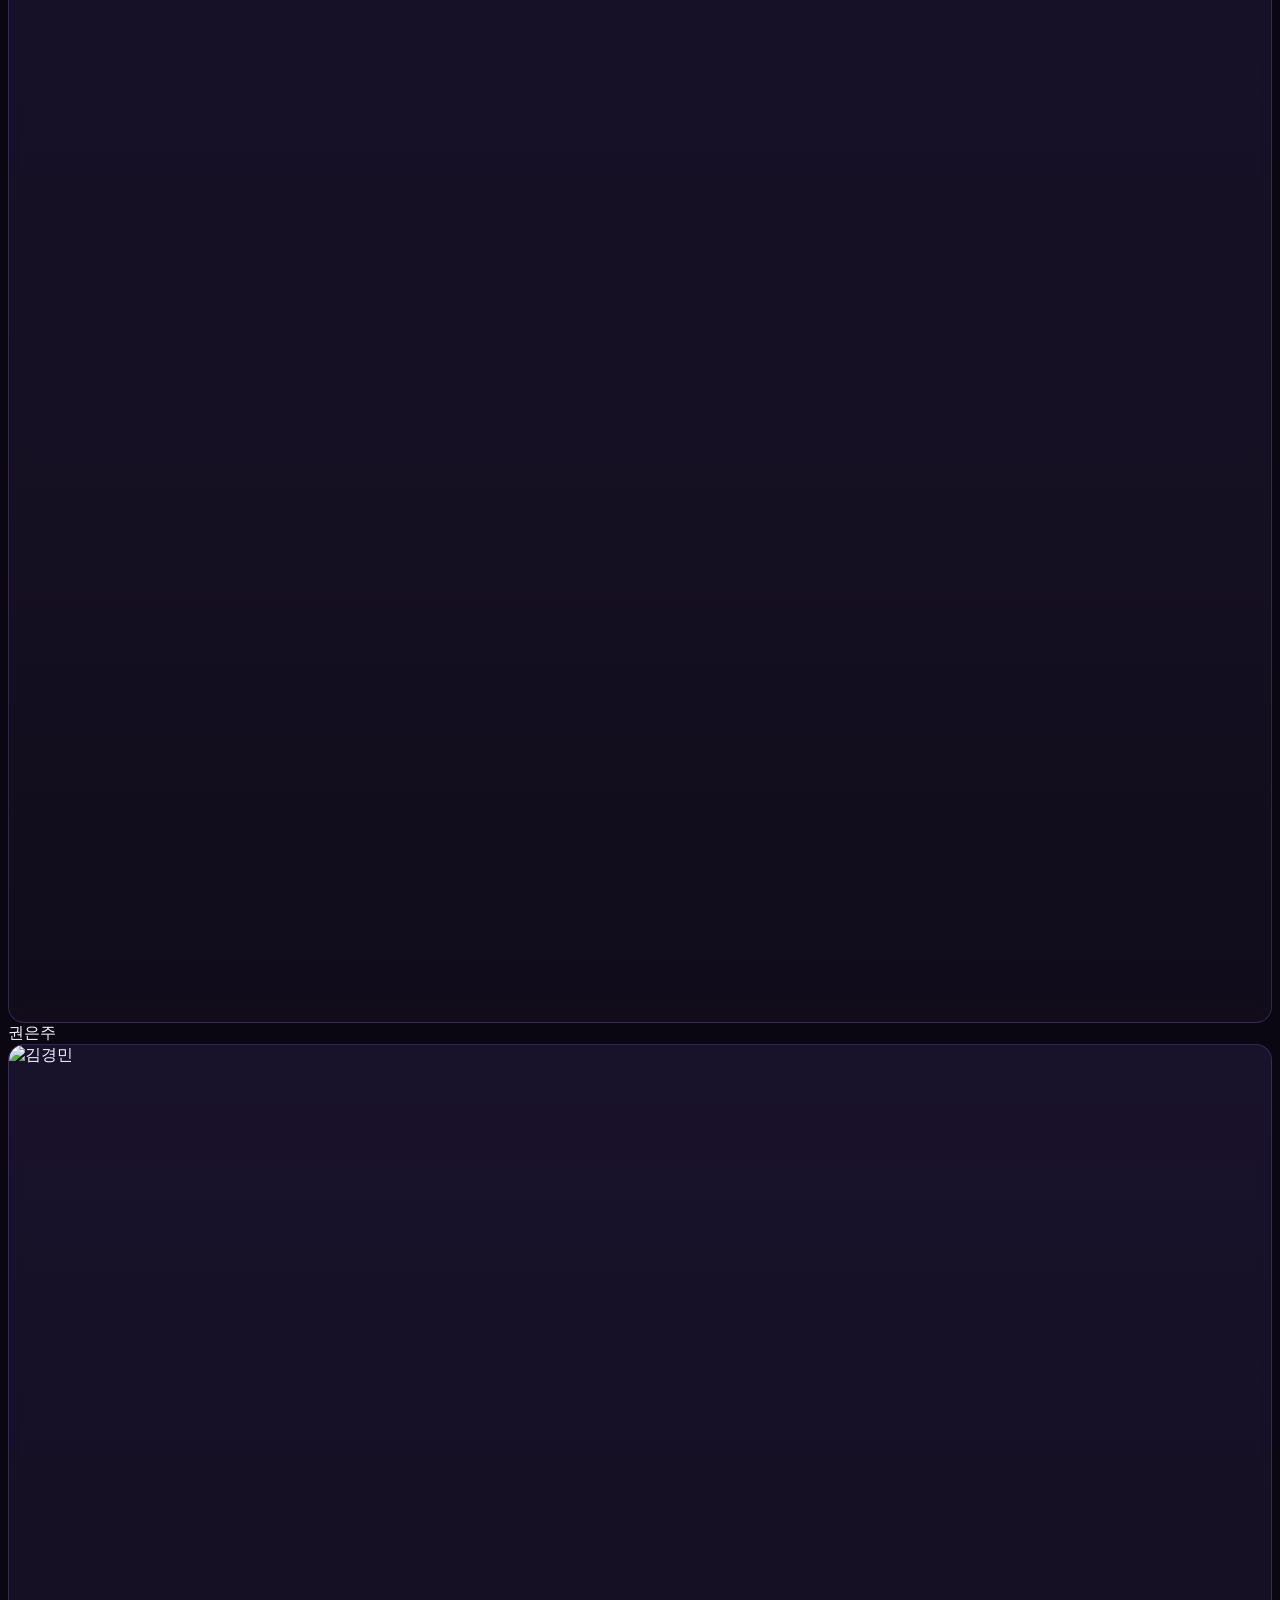
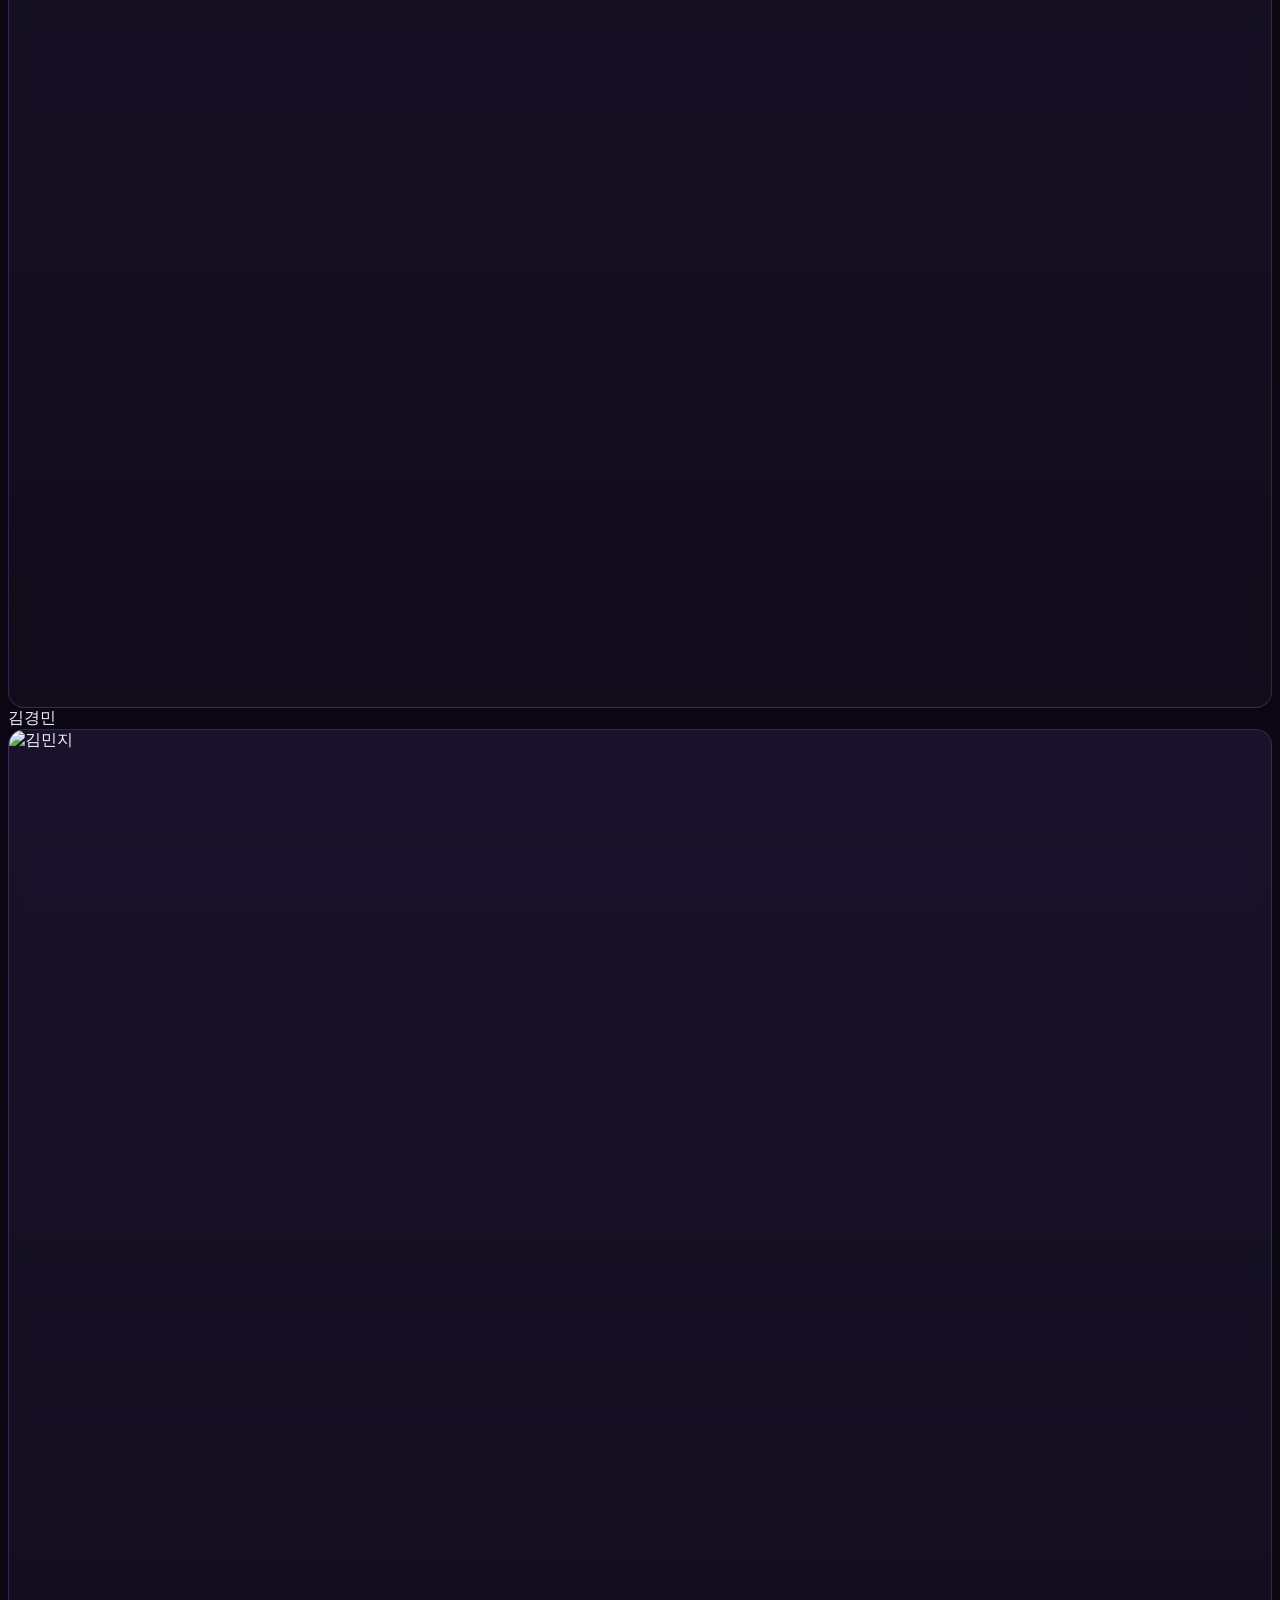
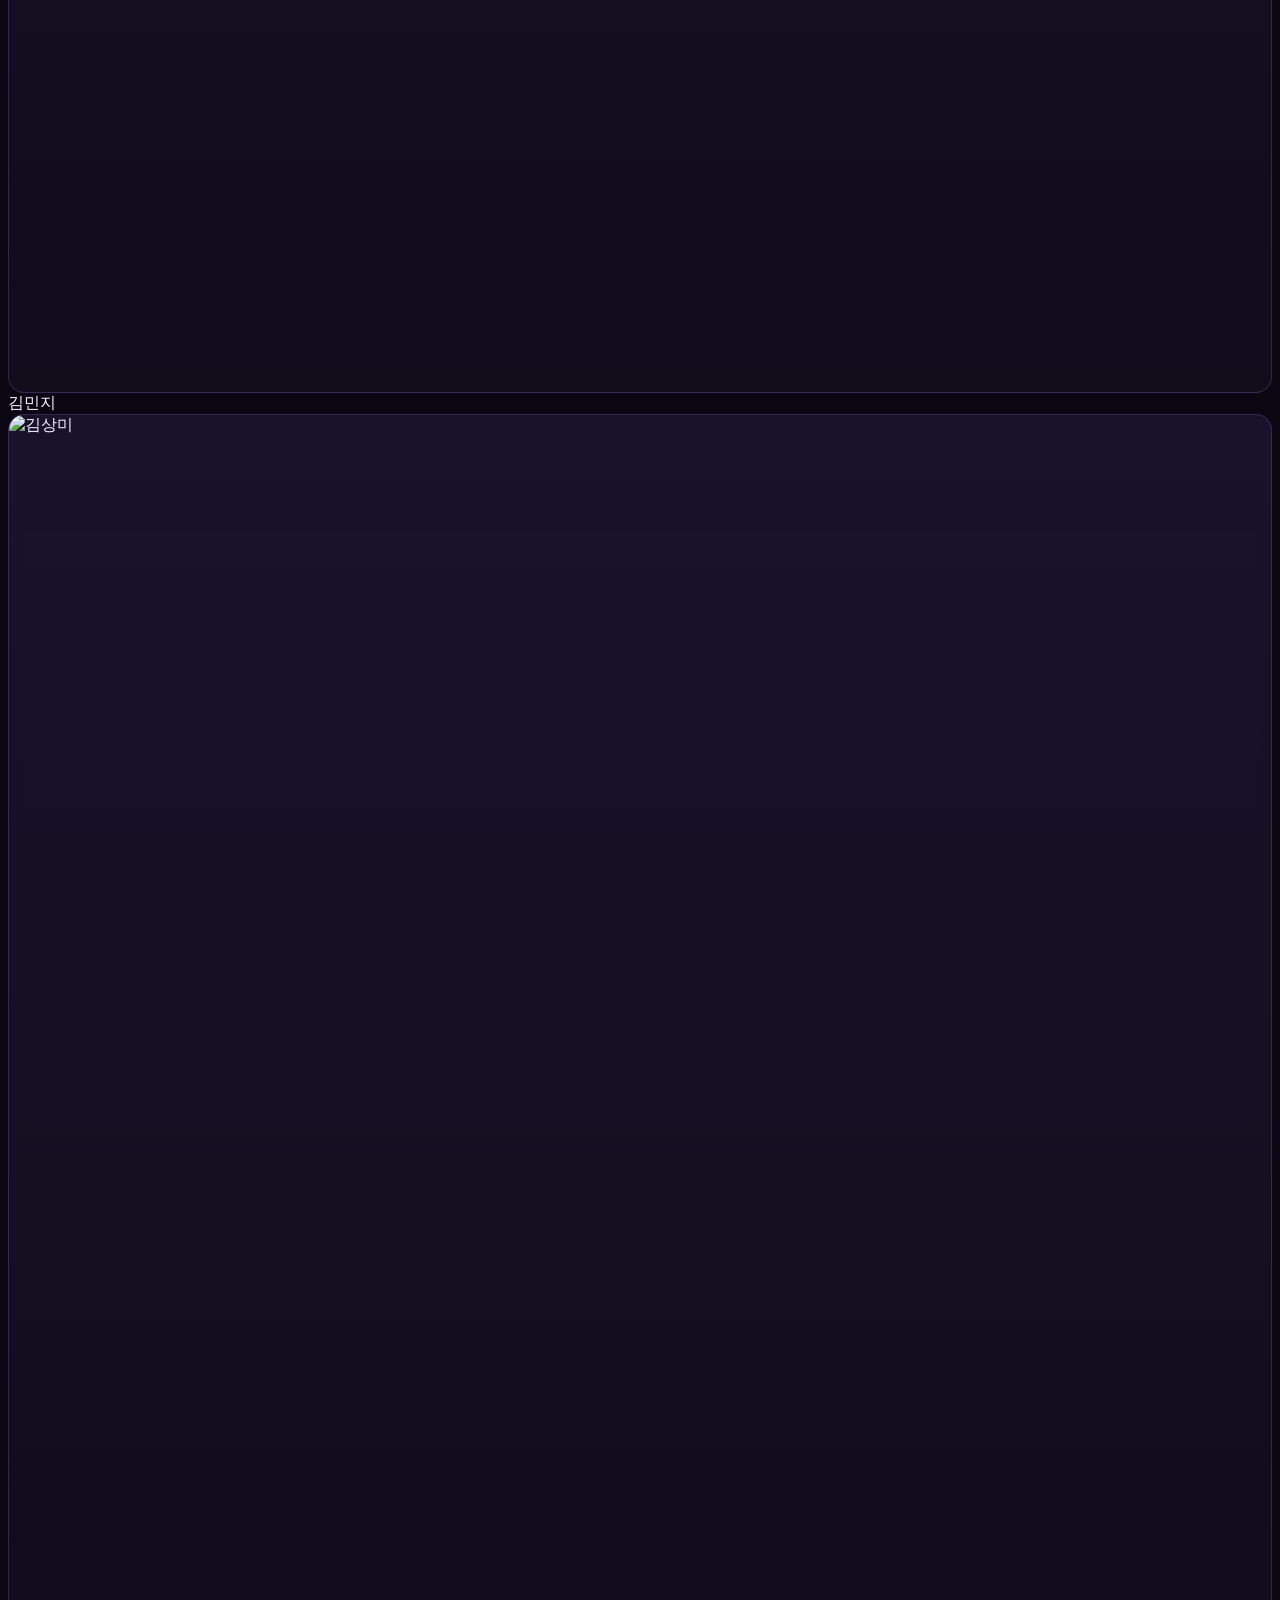
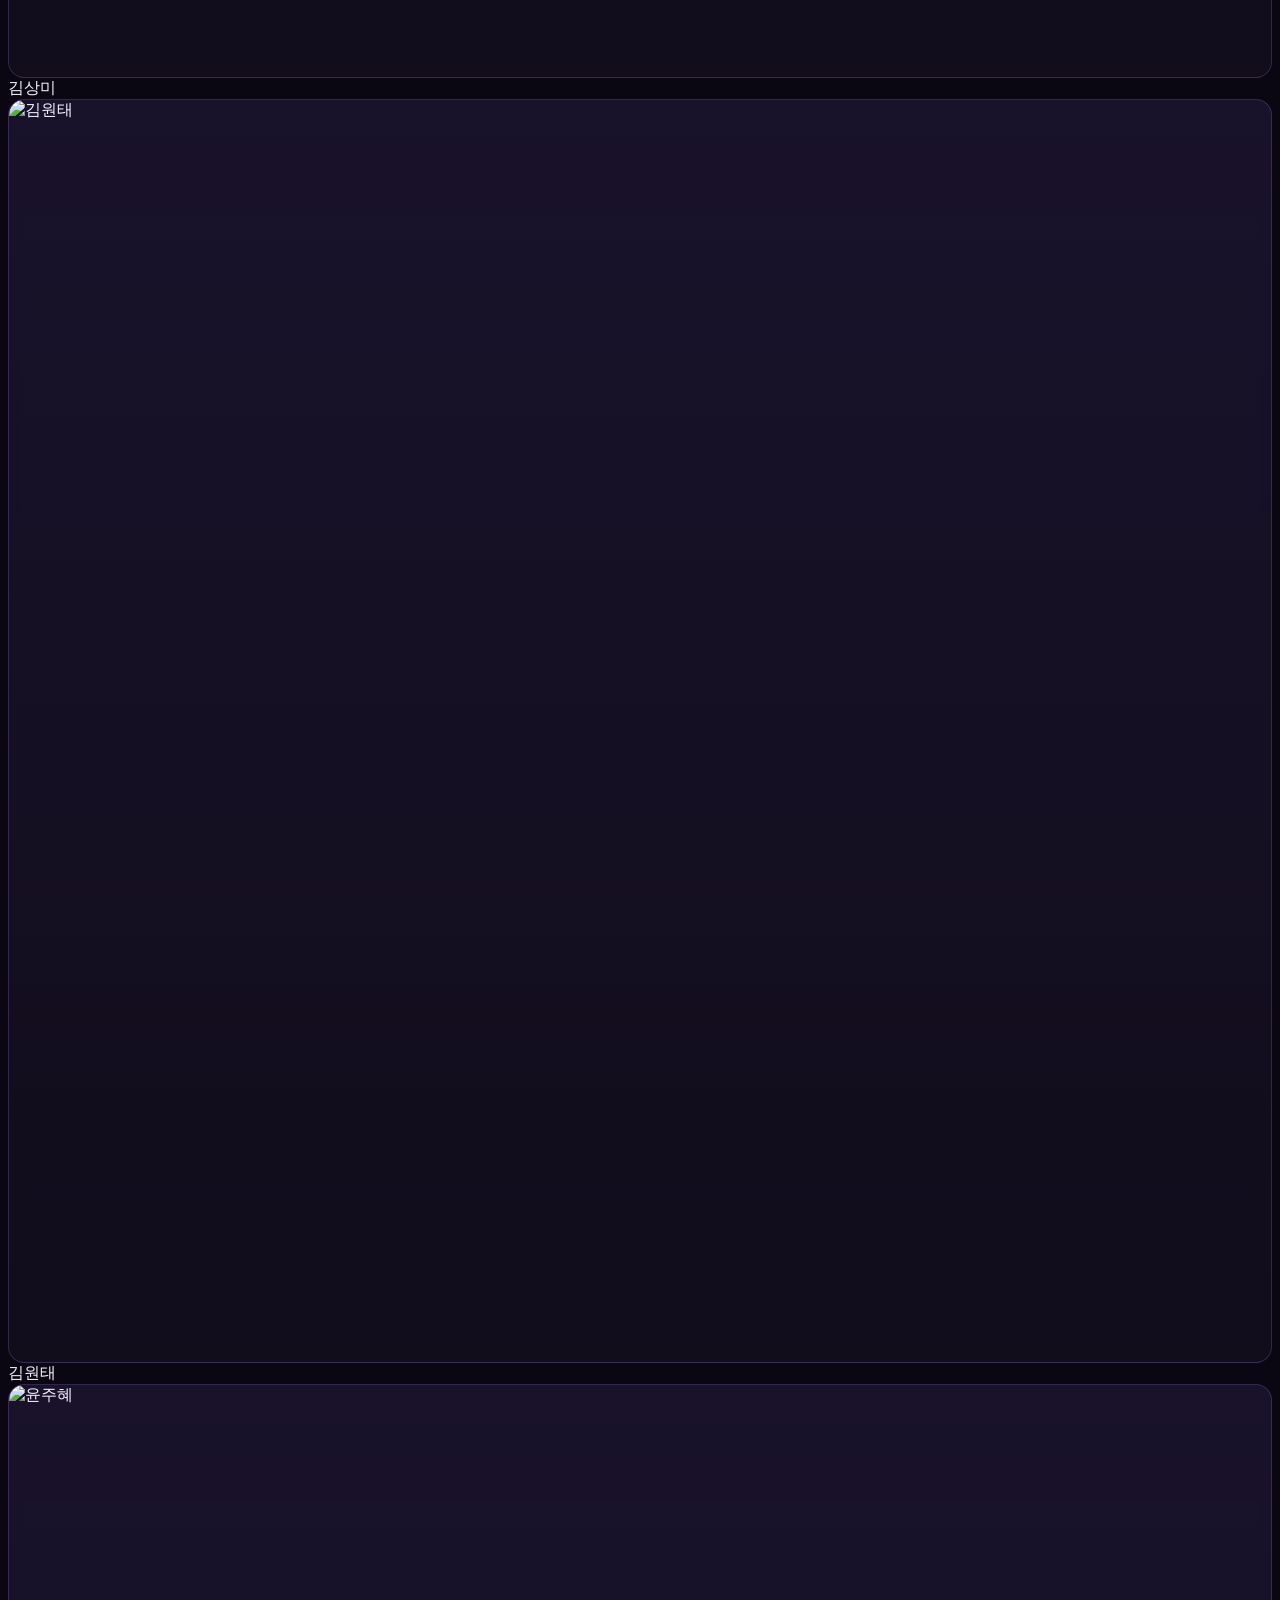
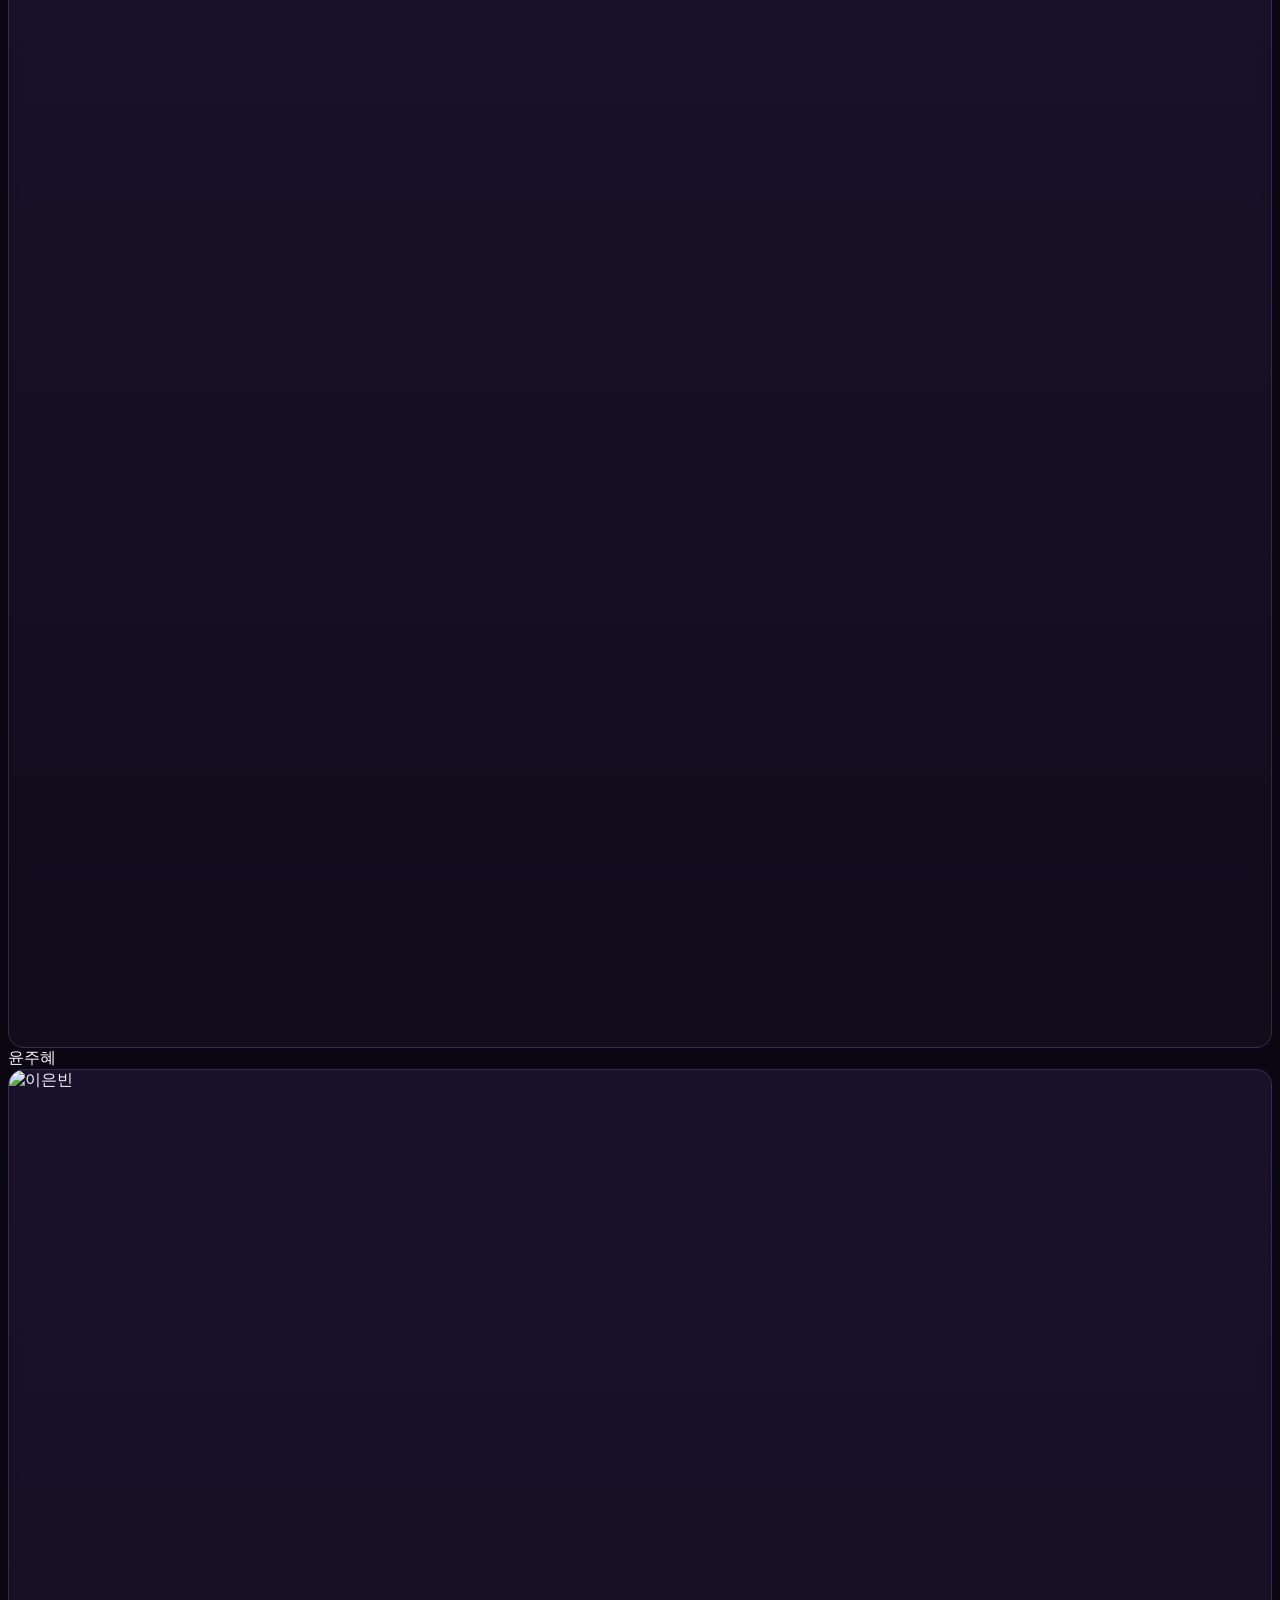
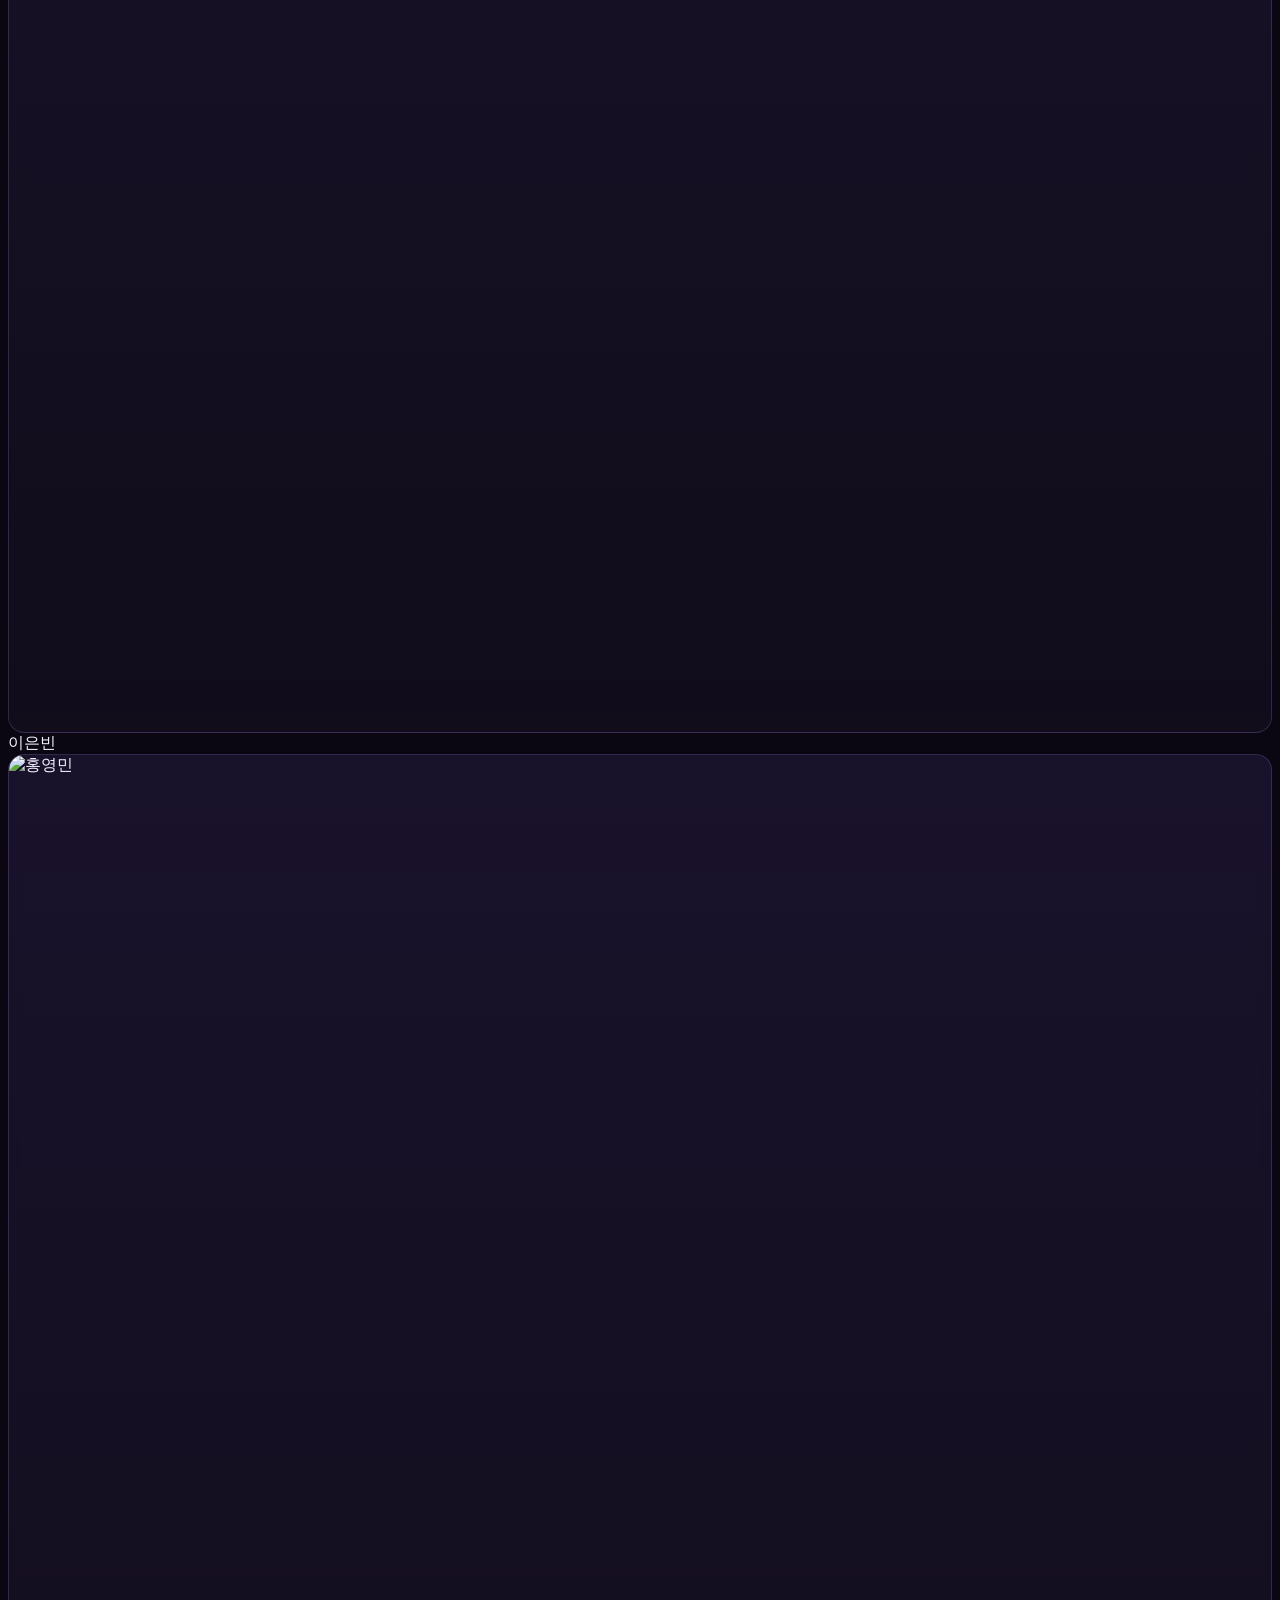
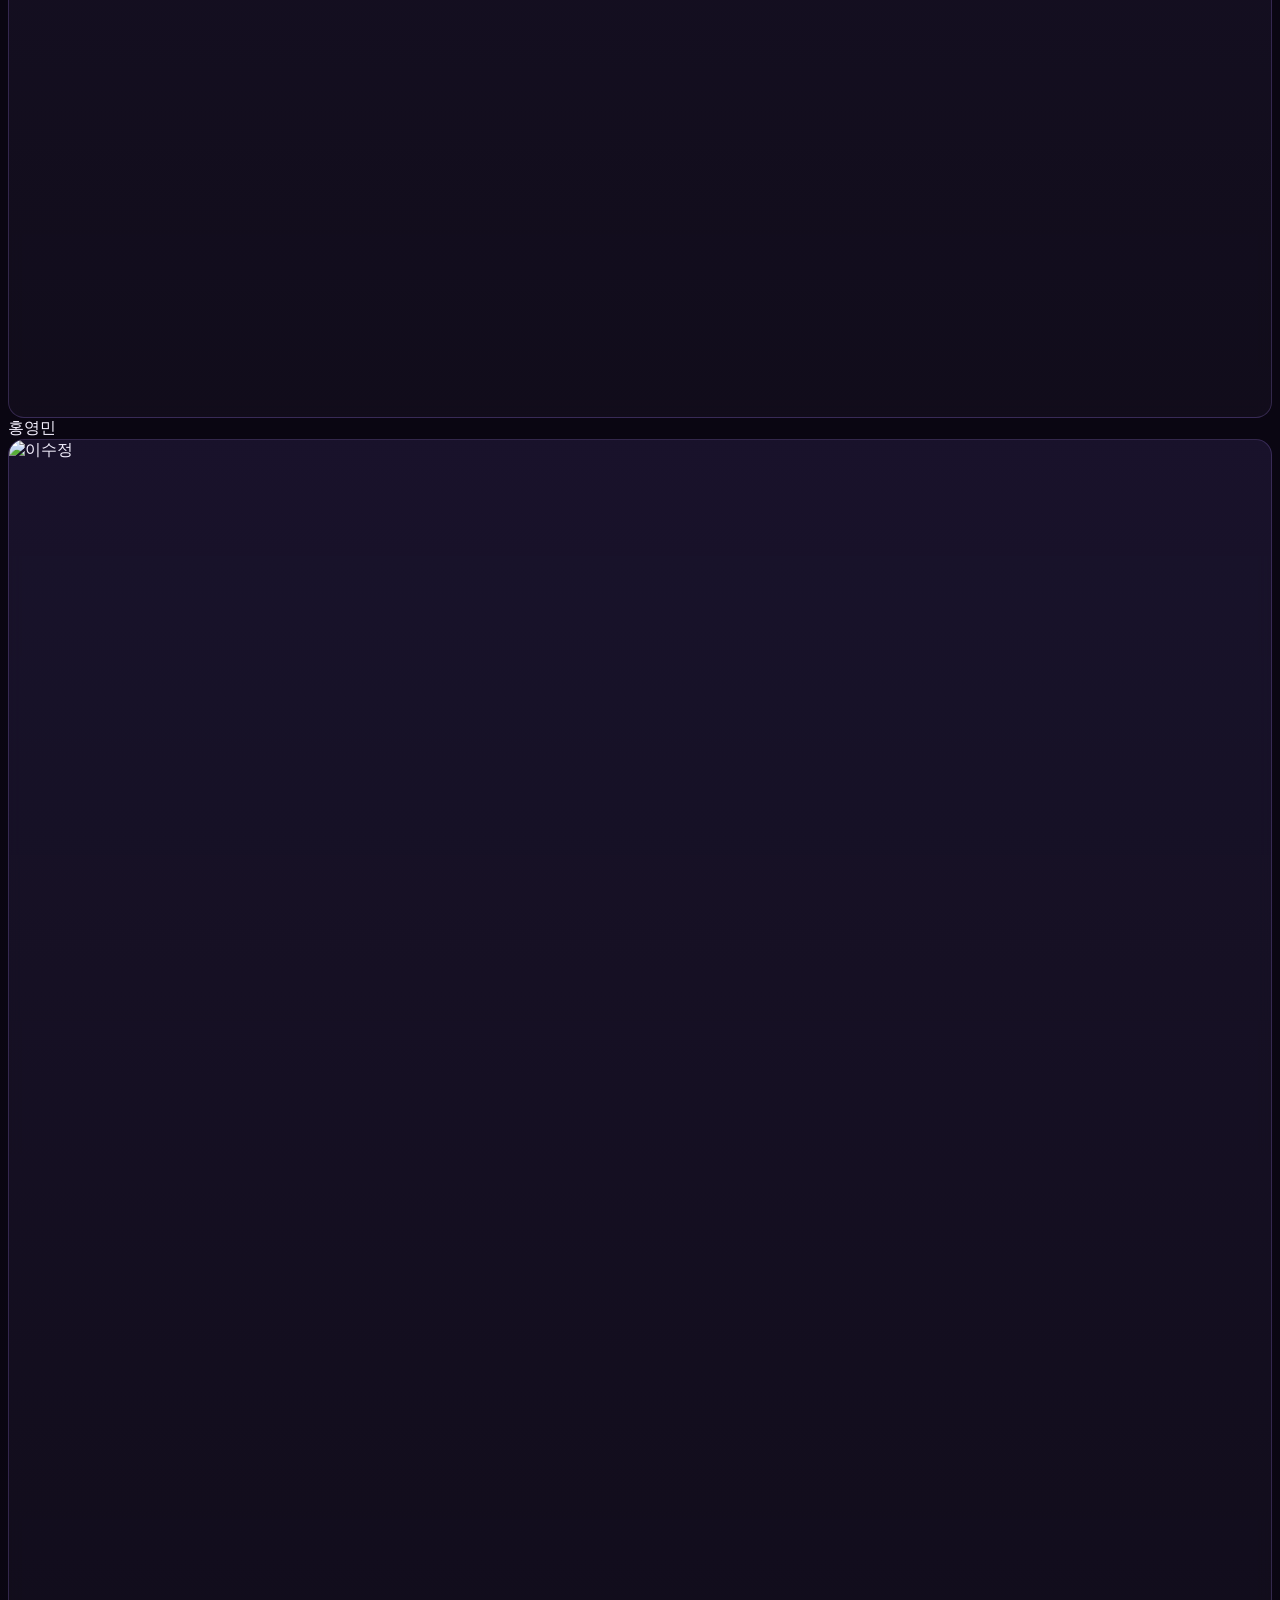
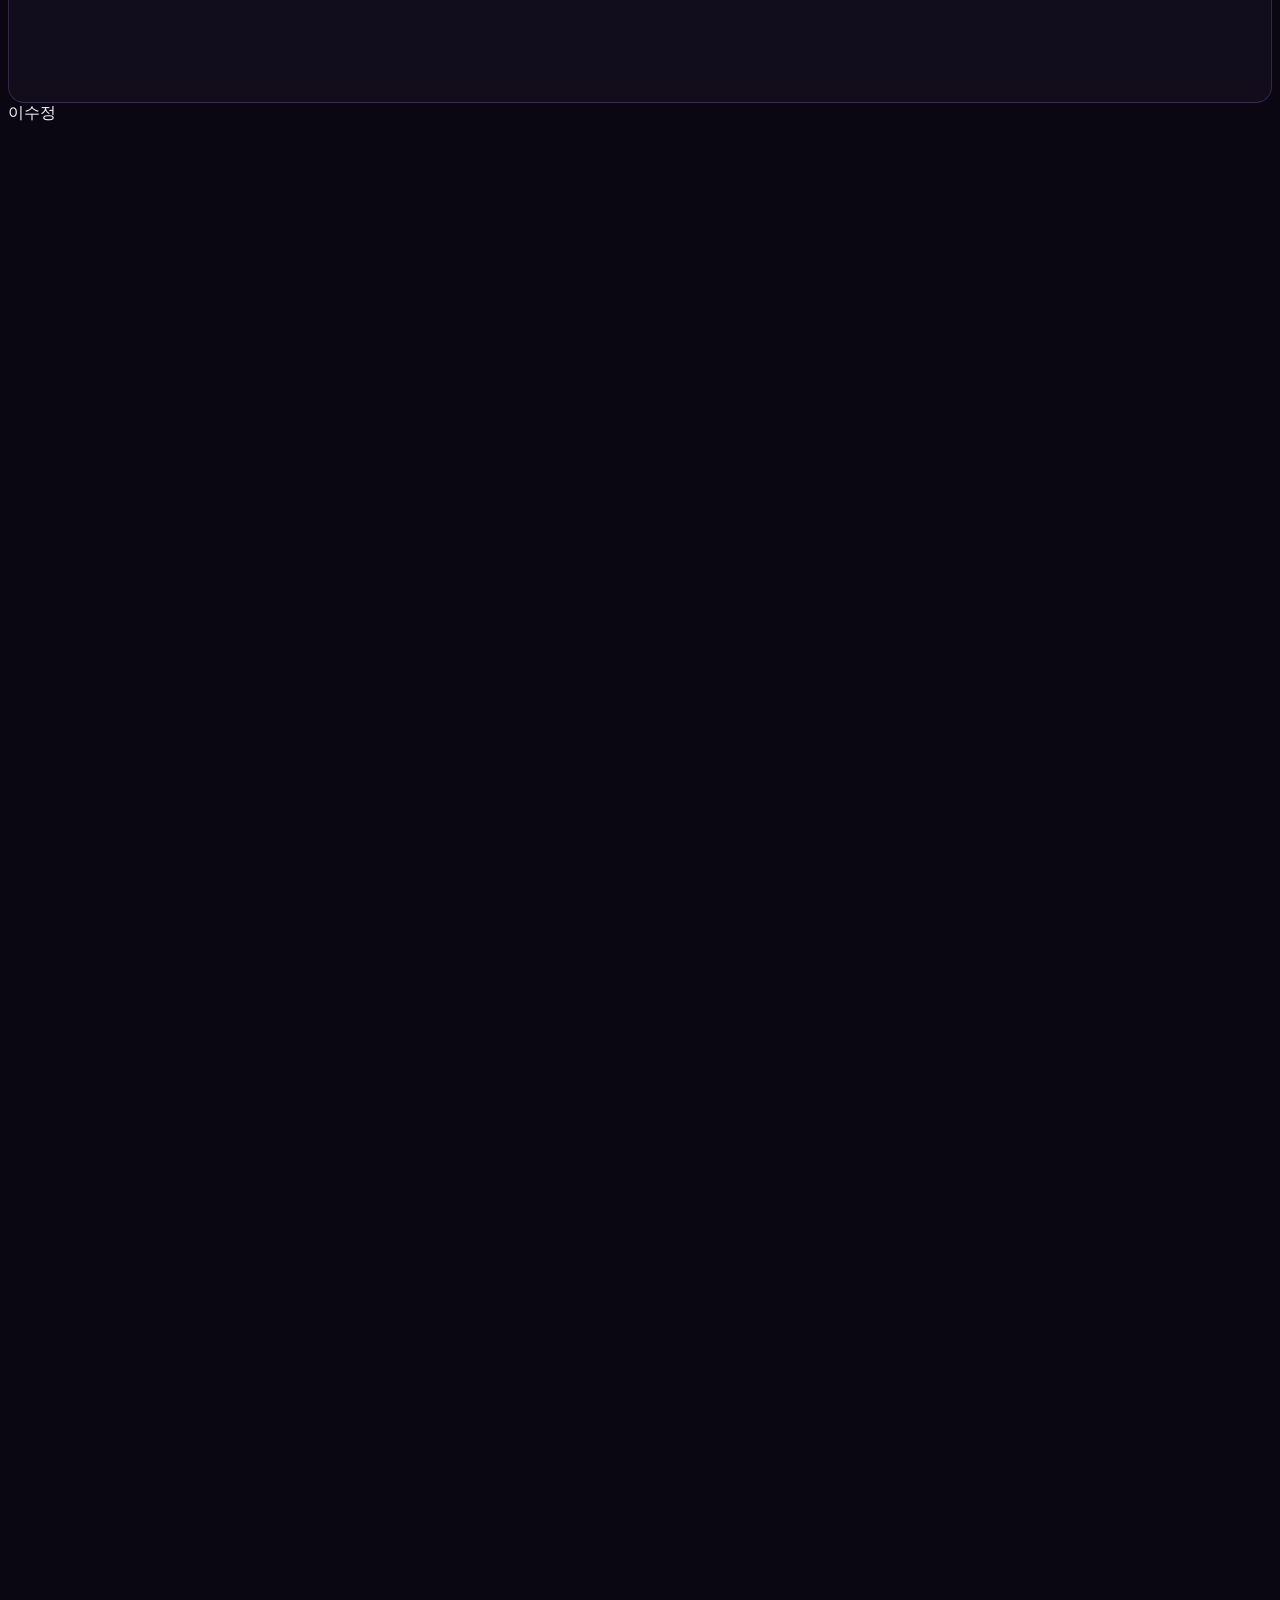
==== commit d2b7070a: "순원 카드에 랜덤 셔플 애니메이션 추가 - 스크롤로 순원 소개 영역이 처음 보이는 시점에 한 번, 이후 20초마다   카드 순서를 랜덤으로 섞고 FLIP 기법으로 부드럽게 자리 이" ====
--- a/index.html
+++ b/index.html
@@ -131,15 +131,20 @@
     return 'https://api.dicebear.com/7.x/personas/svg?' + params;
   }
 
+  // 아바타는 항상 같은 이미지가 나오도록, 순서와 무관한 고정 시드를 미리 부여
+  members.forEach(function (member, i) { member.seedKey = member.name + i; });
+
   var grid = document.getElementById('member-grid');
-  members.forEach(function (member, i) {
+
+  function buildMemberCard(member, i, skipFadeIn) {
     var wrap = document.createElement('div');
-    wrap.className = 'reveal-item flex flex-col items-center gap-3';
+    wrap.className = 'reveal-item flex flex-col items-center gap-3' + (skipFadeIn ? ' revealed' : '');
     wrap.dataset.delay = String(i * 80);
+    wrap.dataset.name = member.name;
 
     var avatarSrc = member.avatar
       ? member.avatar
-      : personaAvatarUrl(member.name + i, member.gender);
+      : personaAvatarUrl(member.seedKey, member.gender);
 
     wrap.innerHTML =
       '<div class="neon-card avatar-box w-full rounded-2xl">' +
@@ -147,8 +152,17 @@
       '</div>' +
       '<span class="text-sm font-medium text-foreground/90">' + member.name + '</span>';
 
-    grid.appendChild(wrap);
-  });
+    return wrap;
+  }
+
+  function renderMembers(skipFadeIn) {
+    grid.innerHTML = '';
+    members.forEach(function (member, i) {
+      grid.appendChild(buildMemberCard(member, i, skipFadeIn));
+    });
+  }
+
+  renderMembers(false);
 
   // 스크롤 진입 시 reveal
   var items = document.querySelectorAll('.reveal-item');
@@ -164,6 +178,62 @@
   }, { threshold: 0.08, rootMargin: '0px 0px -40px 0px' });
 
   items.forEach(function (el) { obs.observe(el); });
+
+  // 30초마다 순원 카드 순서를 랜덤으로 섞고, 자리를 부드럽게 바꾸는 애니메이션(FLIP)
+  function shuffleArray(arr) {
+    for (var i = arr.length - 1; i > 0; i--) {
+      var j = Math.floor(Math.random() * (i + 1));
+      var tmp = arr[i]; arr[i] = arr[j]; arr[j] = tmp;
+    }
+  }
+
+  function shuffleMembersWithFlip() {
+    var oldRects = {};
+    Array.prototype.forEach.call(grid.children, function (child) {
+      oldRects[child.dataset.name] = child.getBoundingClientRect();
+    });
+
+    shuffleArray(members);
+    renderMembers(true);
+
+    Array.prototype.forEach.call(grid.children, function (child) {
+      var oldRect = oldRects[child.dataset.name];
+      if (!oldRect) return;
+      var newRect = child.getBoundingClientRect();
+      var dx = oldRect.left - newRect.left;
+      var dy = oldRect.top - newRect.top;
+      if (!dx && !dy) return;
+
+      var wobble = (Math.random() * 8 - 4).toFixed(1);
+      child.style.transition = 'none';
+      child.style.transform = 'translate(' + dx + 'px,' + dy + 'px) scale(1.08) rotate(' + wobble + 'deg)';
+      child.style.zIndex = '1';
+
+      requestAnimationFrame(function () {
+        requestAnimationFrame(function () {
+          child.style.transition = 'transform 0.8s cubic-bezier(0.34,1.56,0.64,1)';
+          child.style.transform = '';
+          setTimeout(function () { child.style.zIndex = ''; }, 800);
+        });
+      });
+    });
+  }
+
+  // 순원 카드가 스크롤로 처음 보이는 시점에 한 번 셔플하고, 이후 20초마다 반복
+  var shuffleStarted = false;
+  var shuffleStartObs = new IntersectionObserver(function (entries) {
+    entries.forEach(function (entry) {
+      if (entry.isIntersecting && !shuffleStarted) {
+        shuffleStarted = true;
+        setTimeout(function () {
+          shuffleMembersWithFlip();
+          setInterval(shuffleMembersWithFlip, 20000);
+        }, 700); // 카드 페이드인이 끝난 뒤 자연스럽게 이어지도록 약간의 지연
+        shuffleStartObs.disconnect();
+      }
+    });
+  }, { threshold: 0.2 });
+  shuffleStartObs.observe(grid);
 
   // 한국 표준시(KST, UTC+9) 기준 오늘 날짜 문자열(YYYY-MM-DD)과
   // 다음 00:00까지 남은 시간을 계산
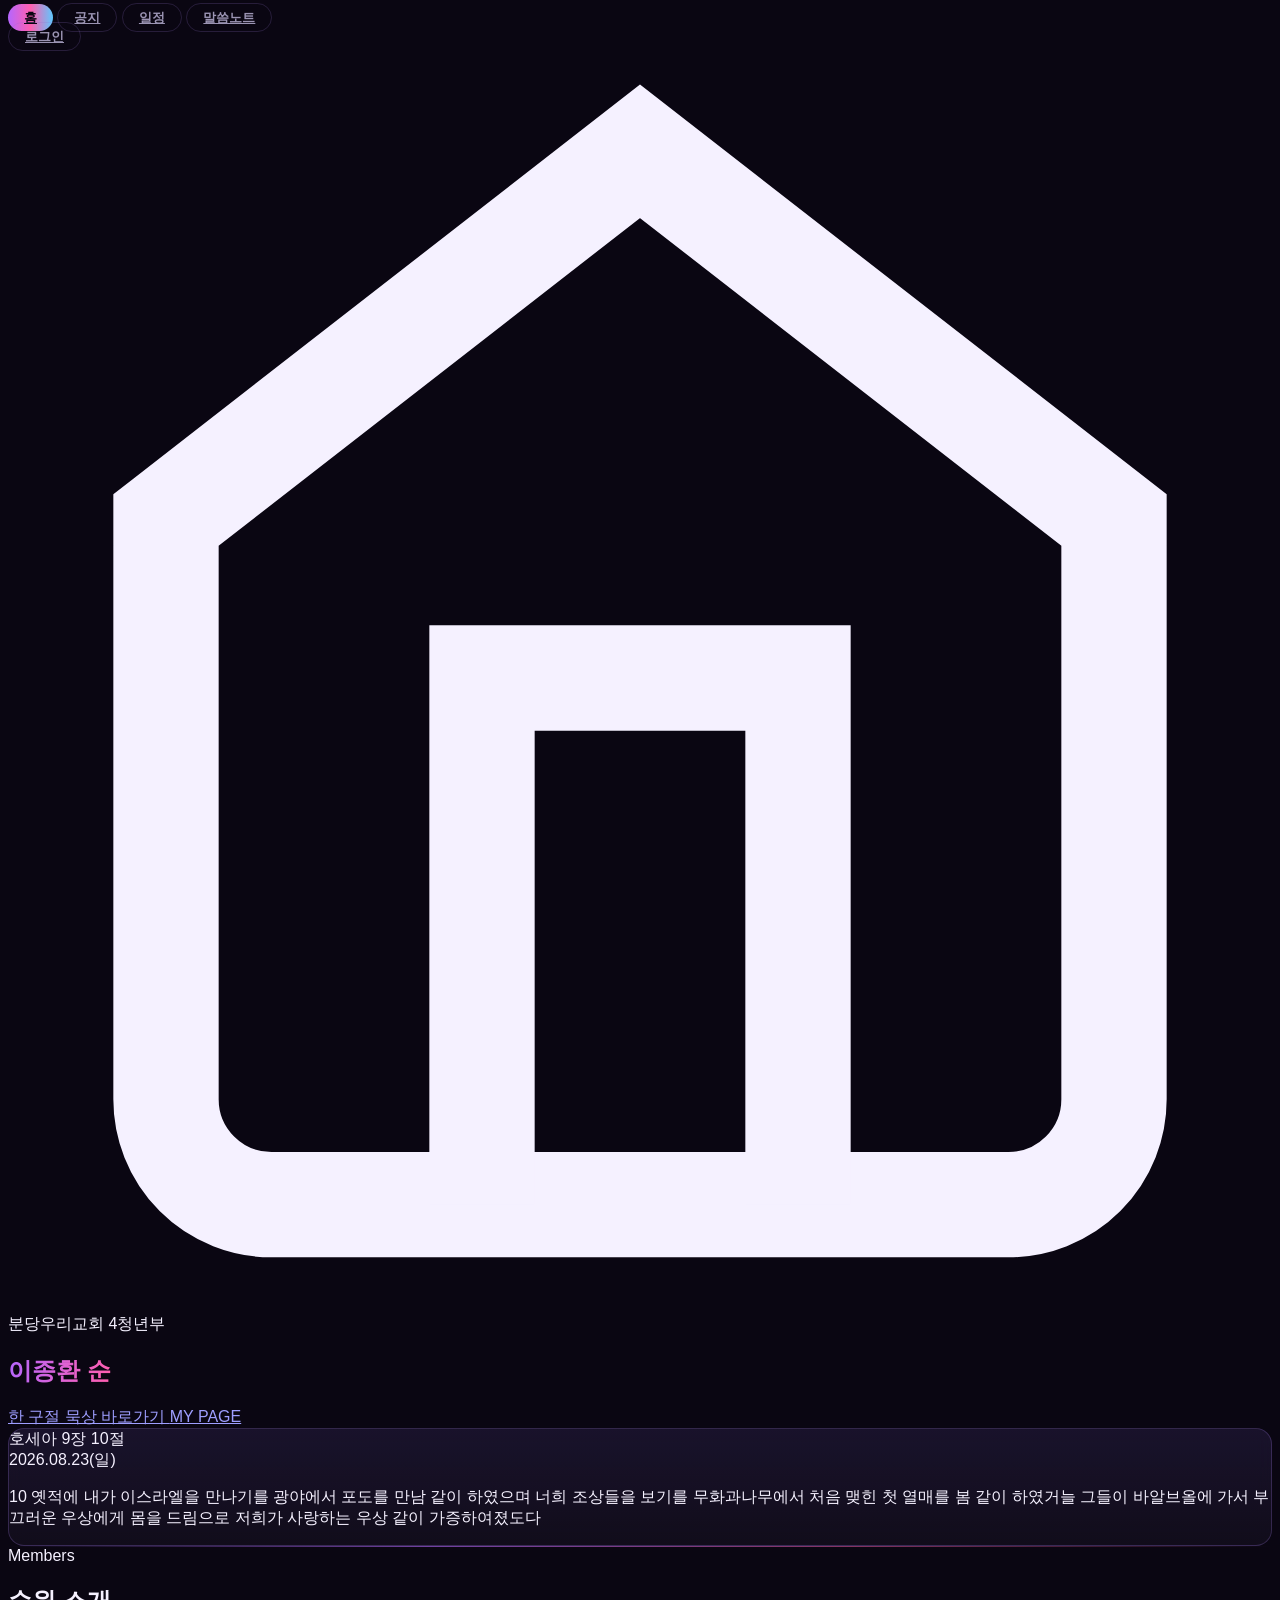
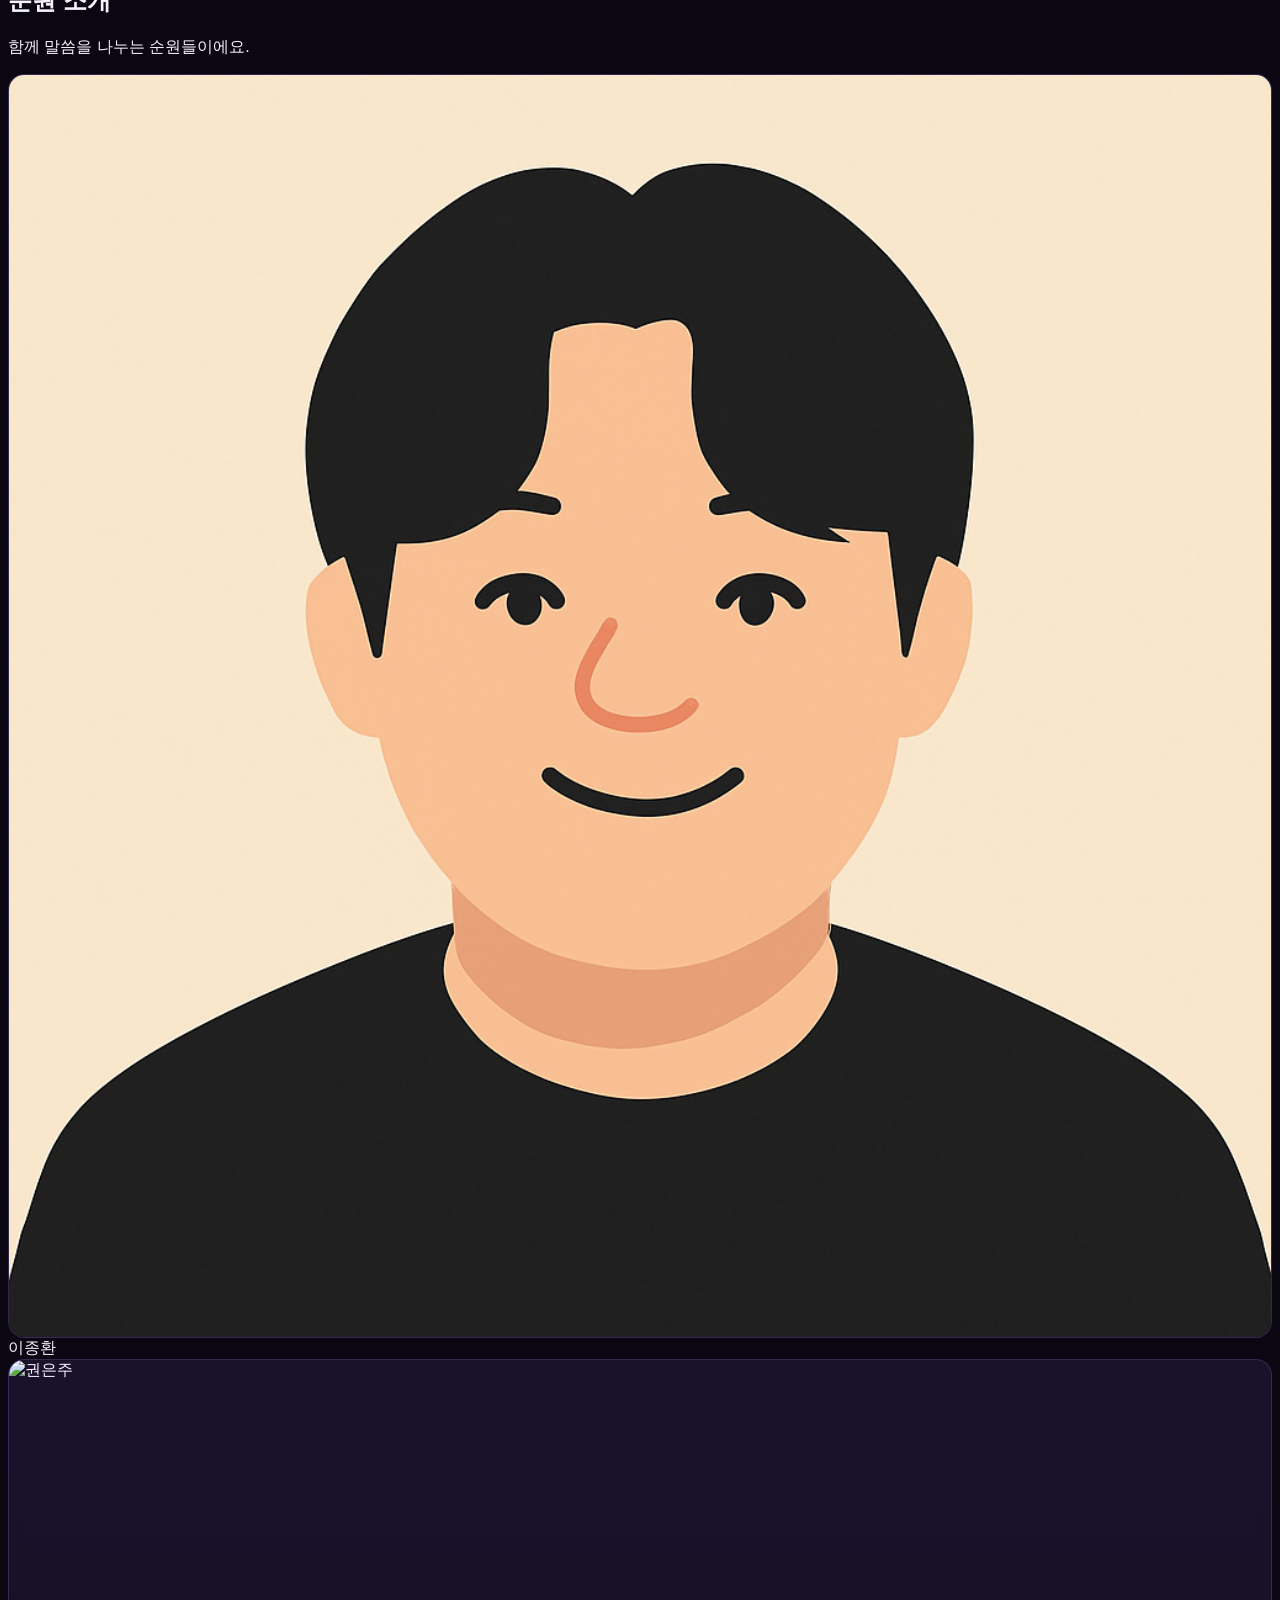
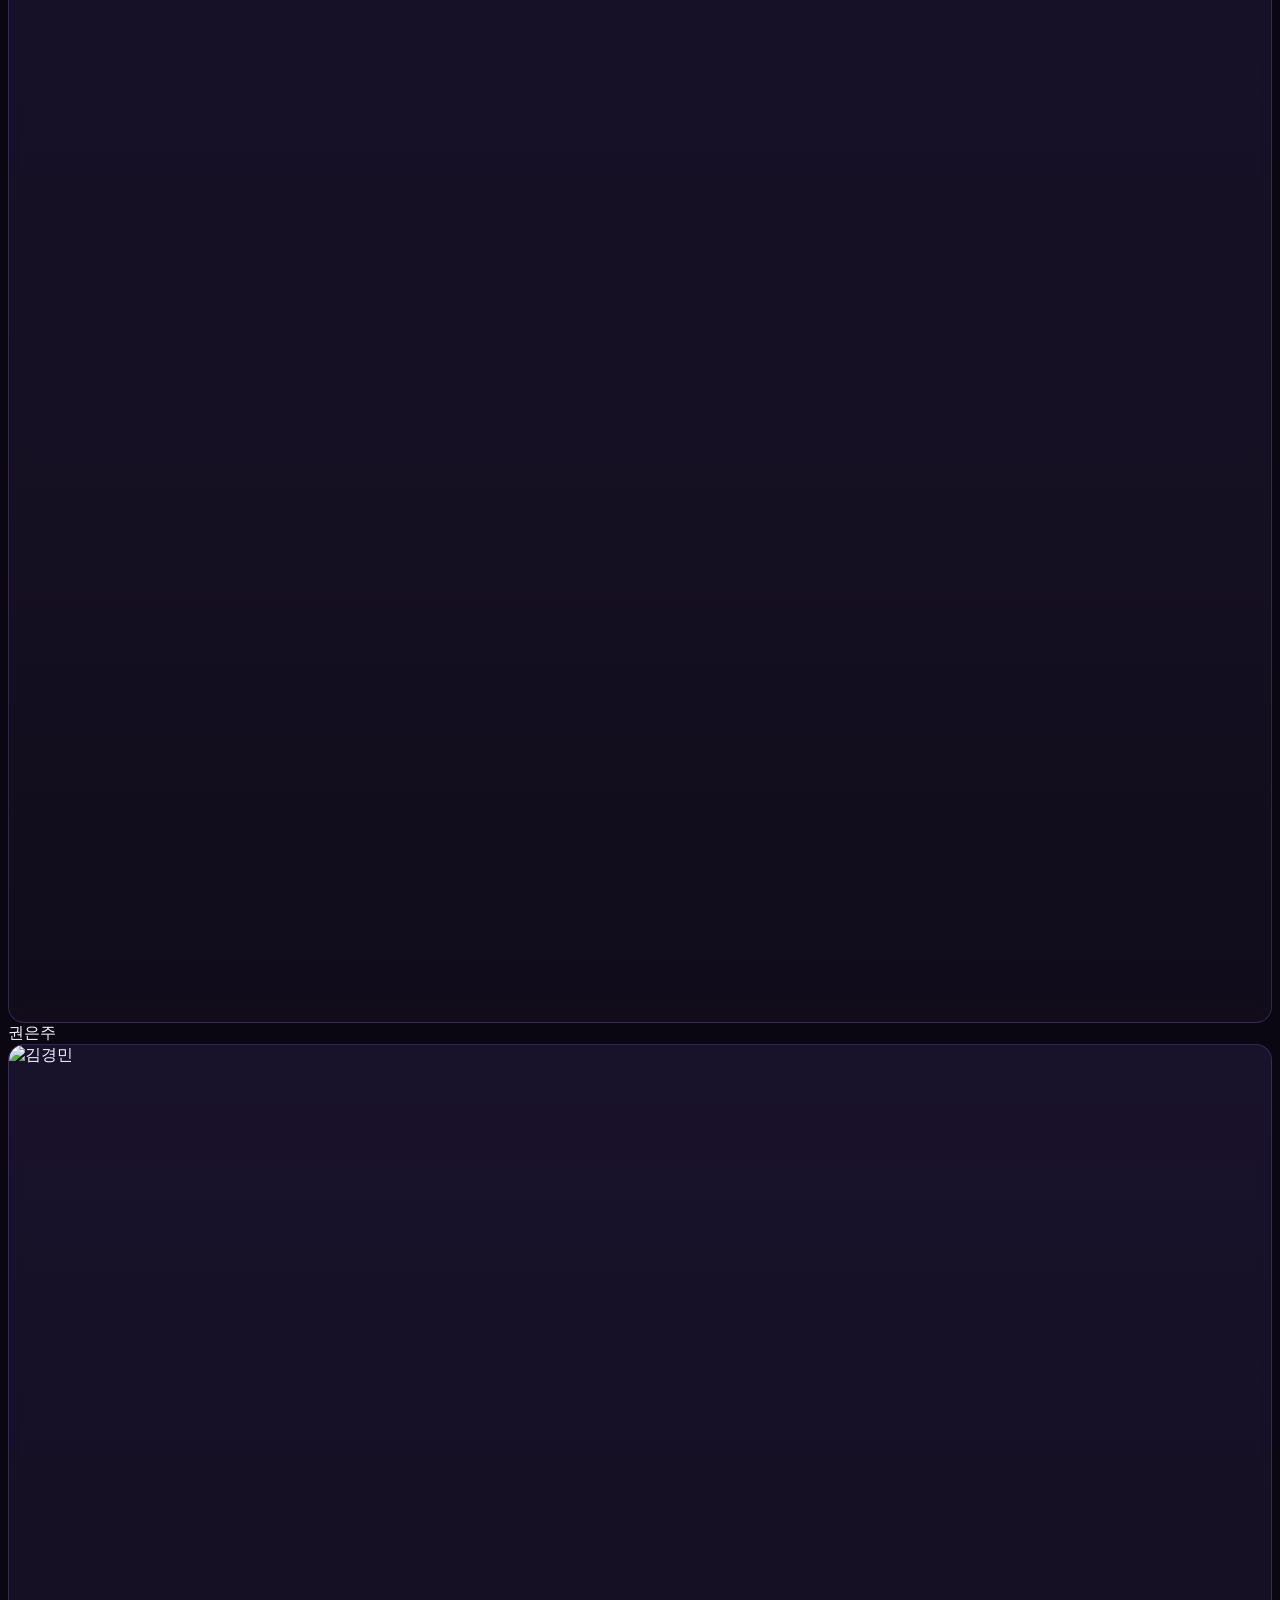
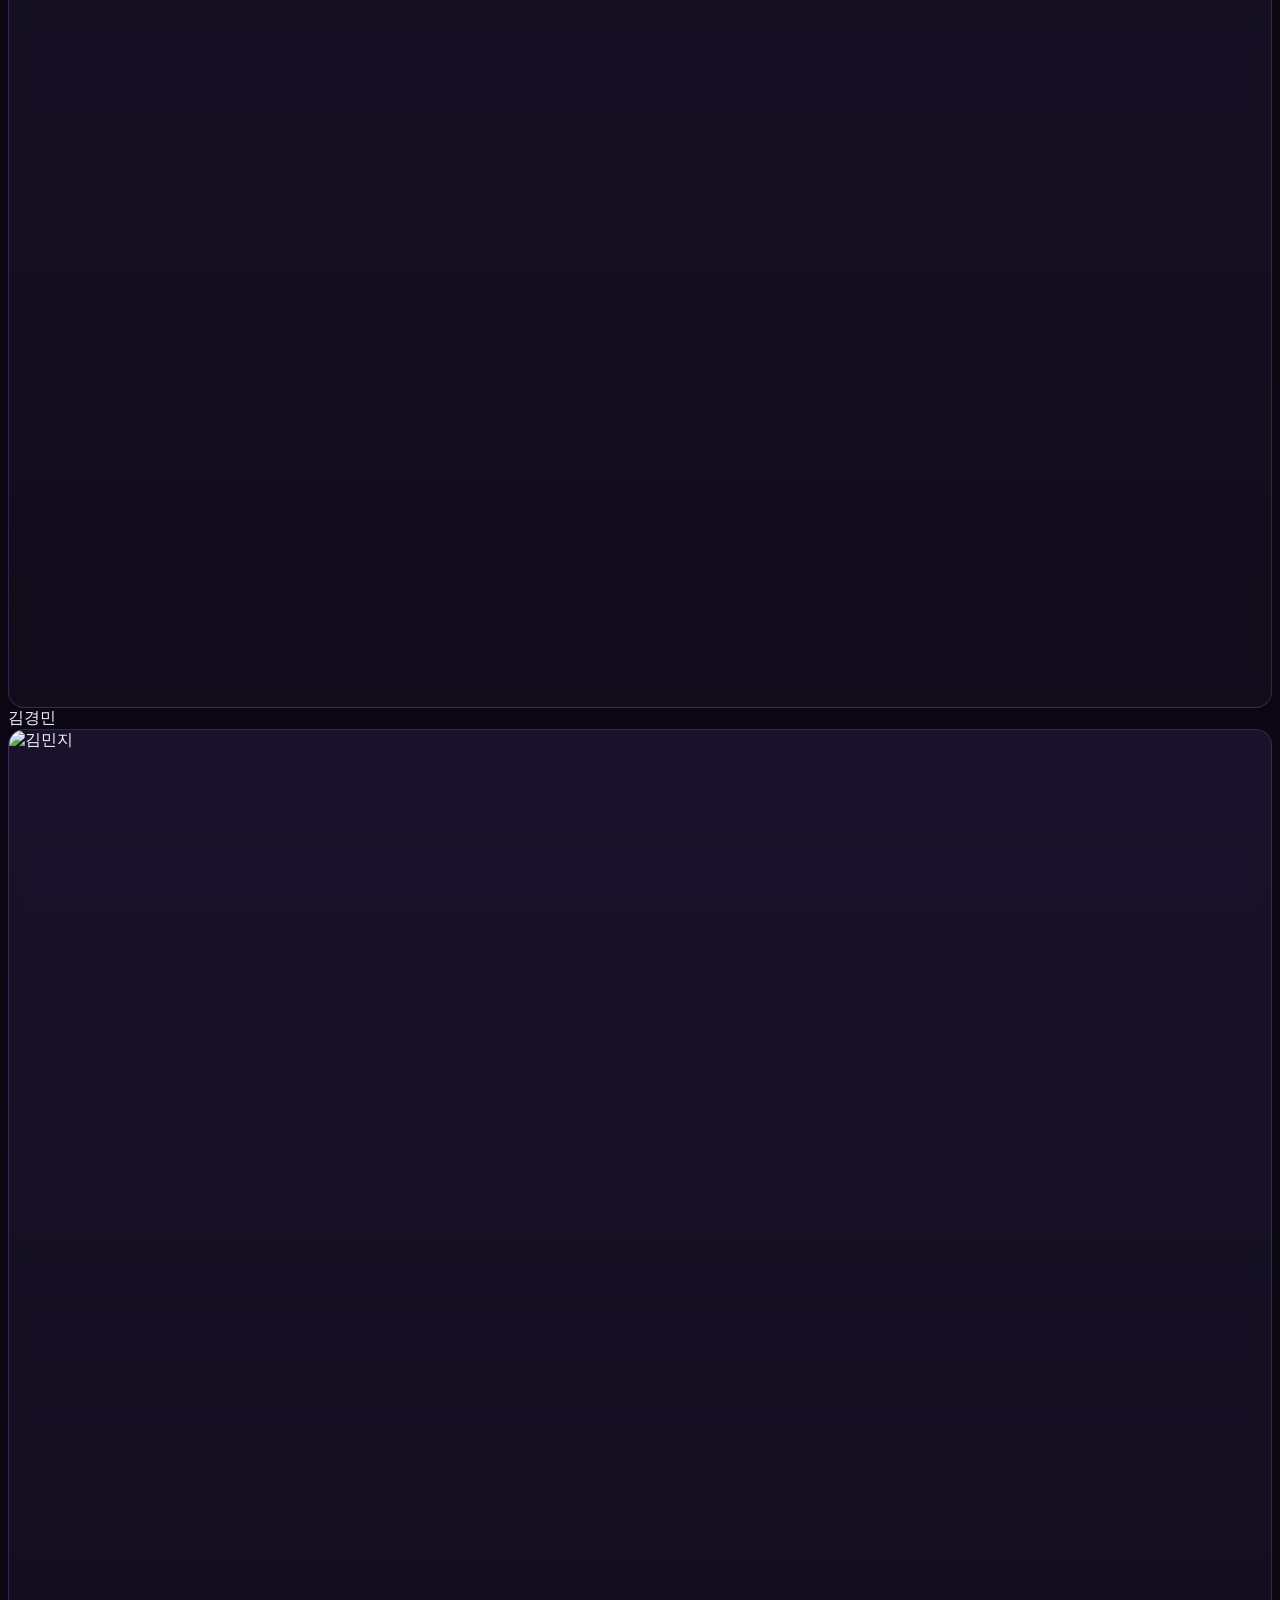
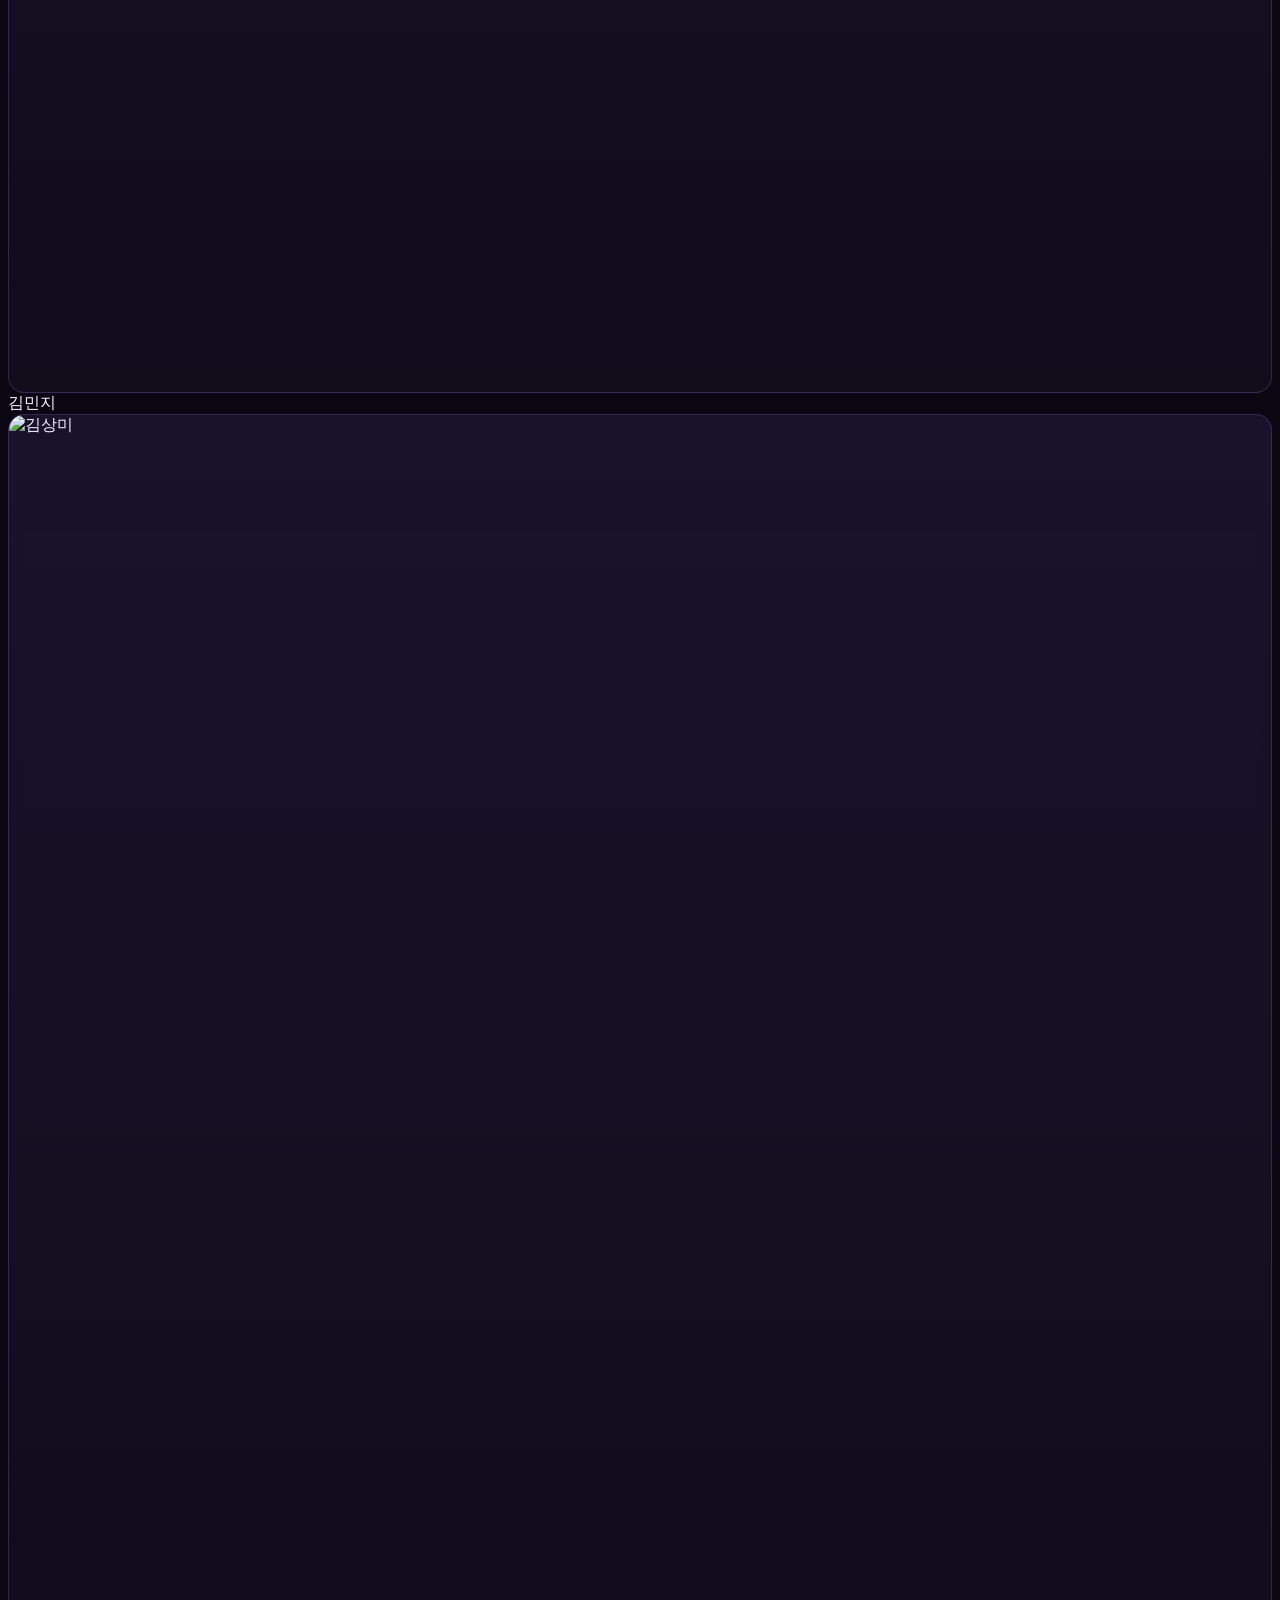
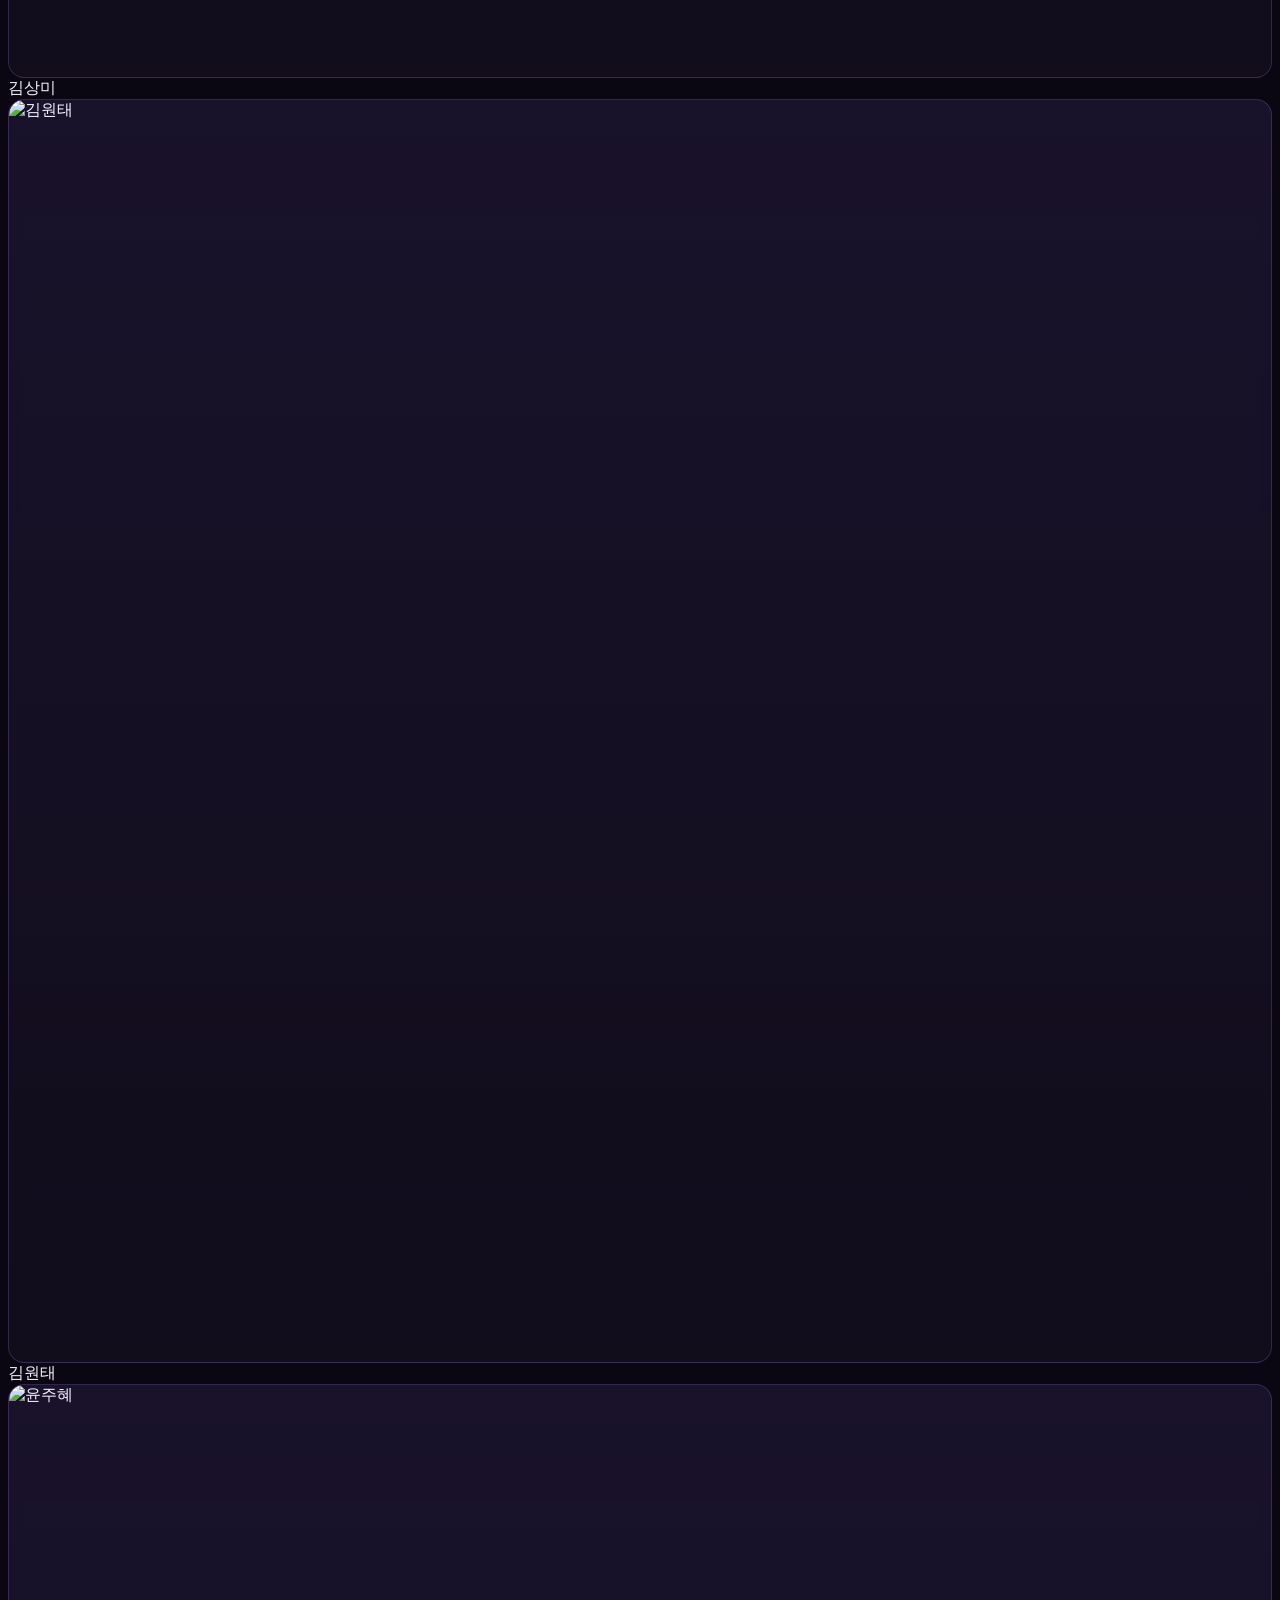
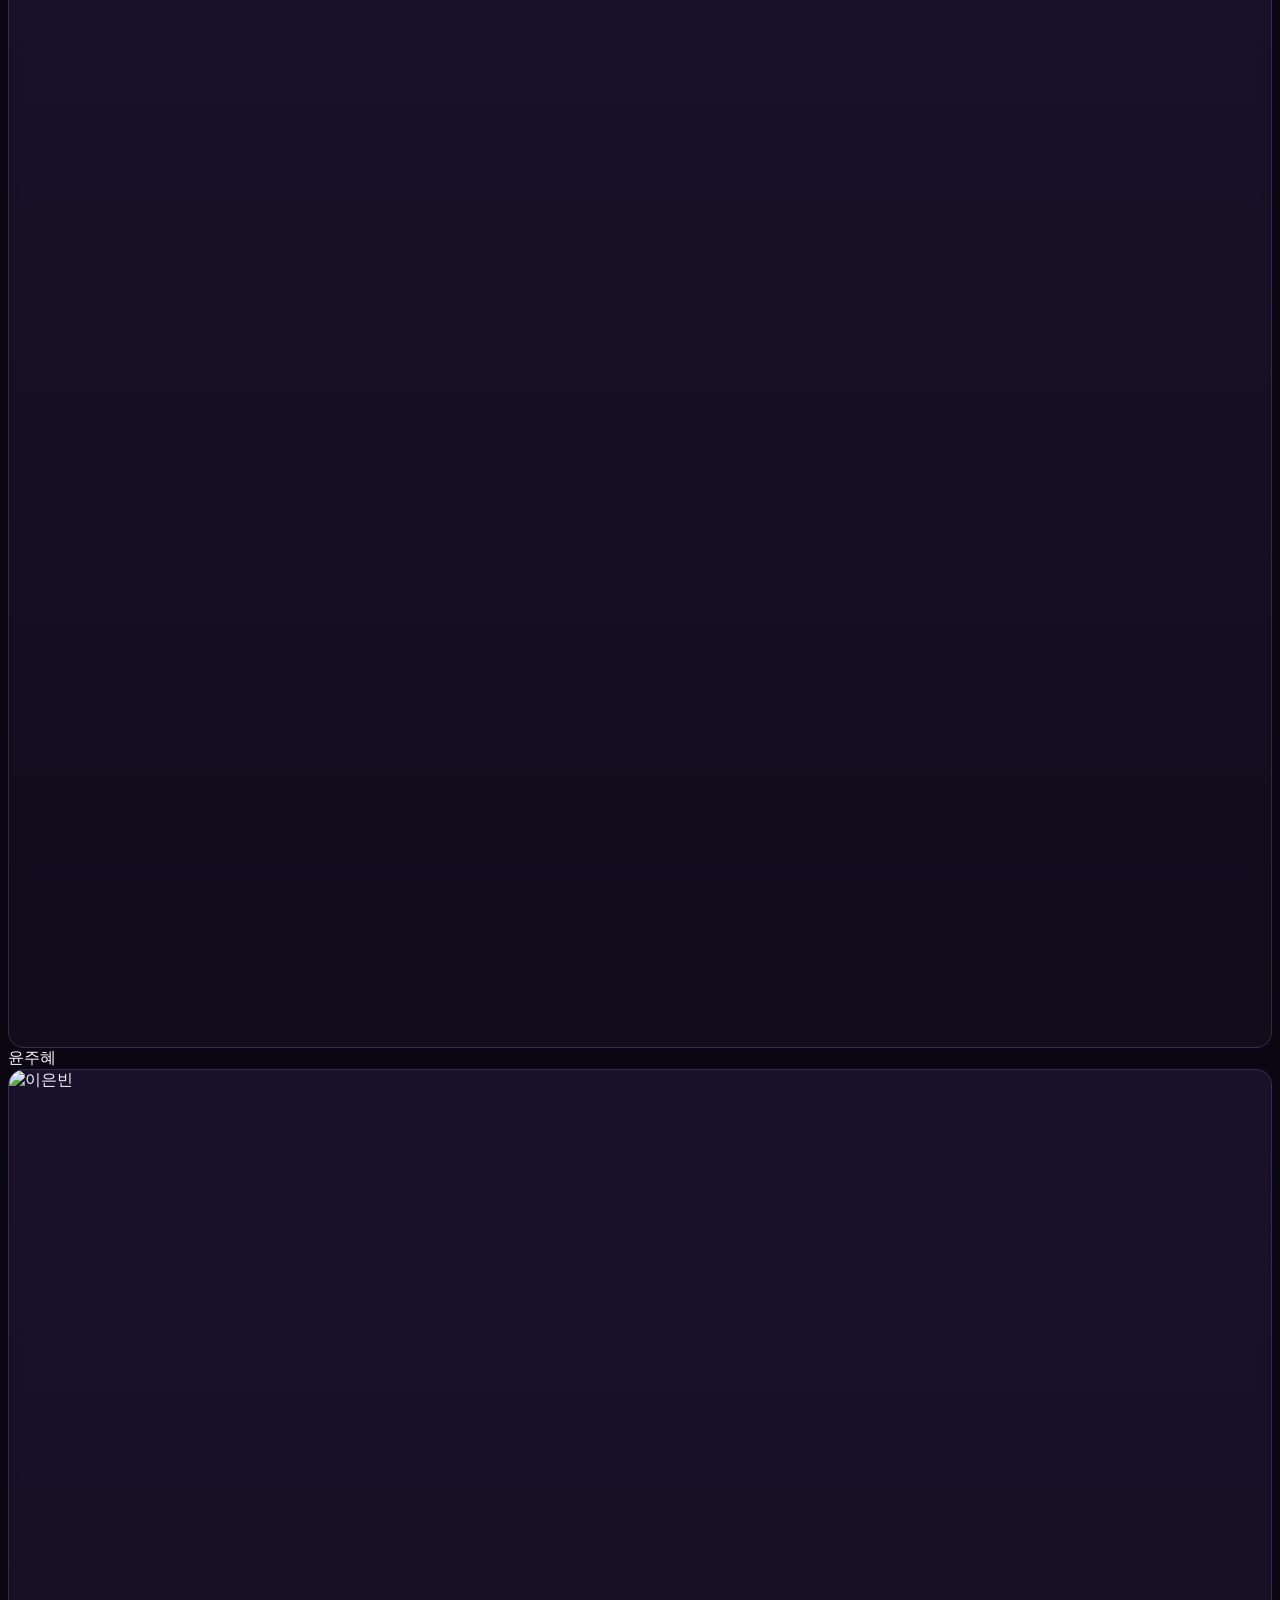
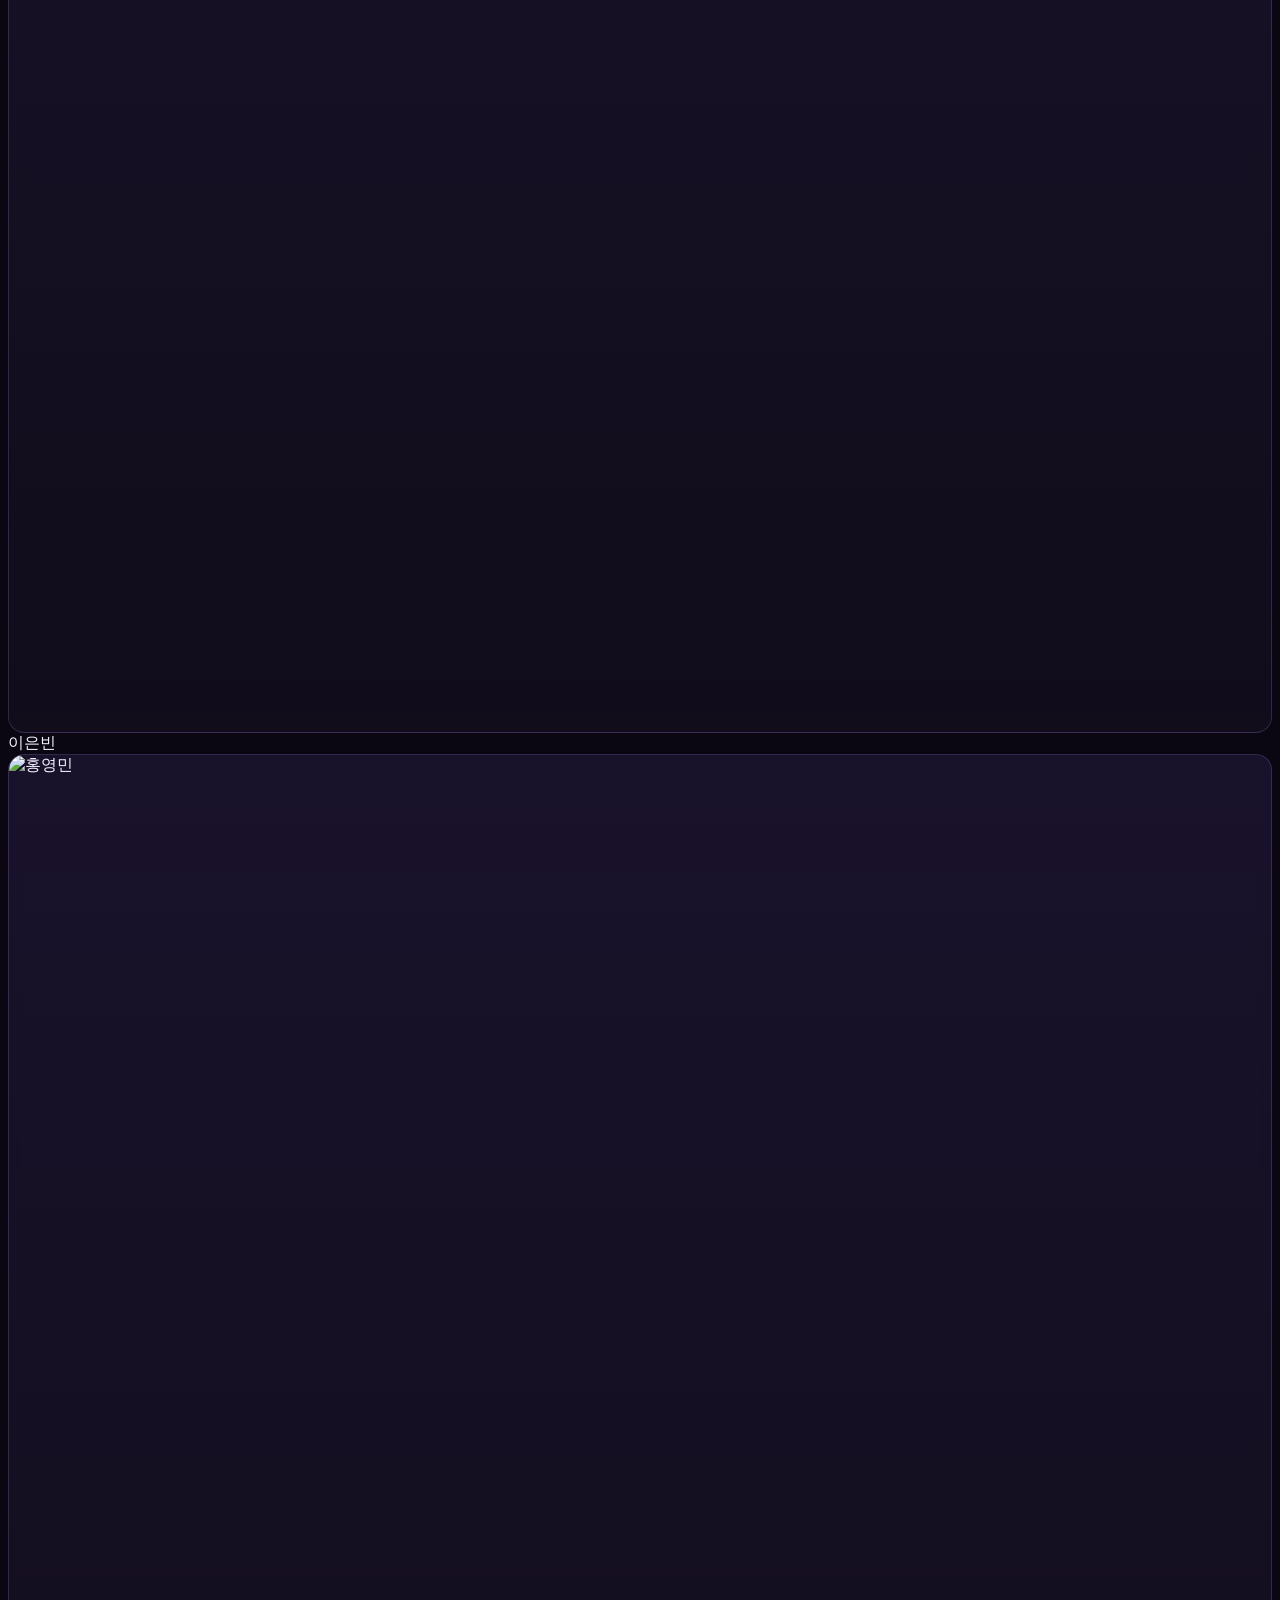
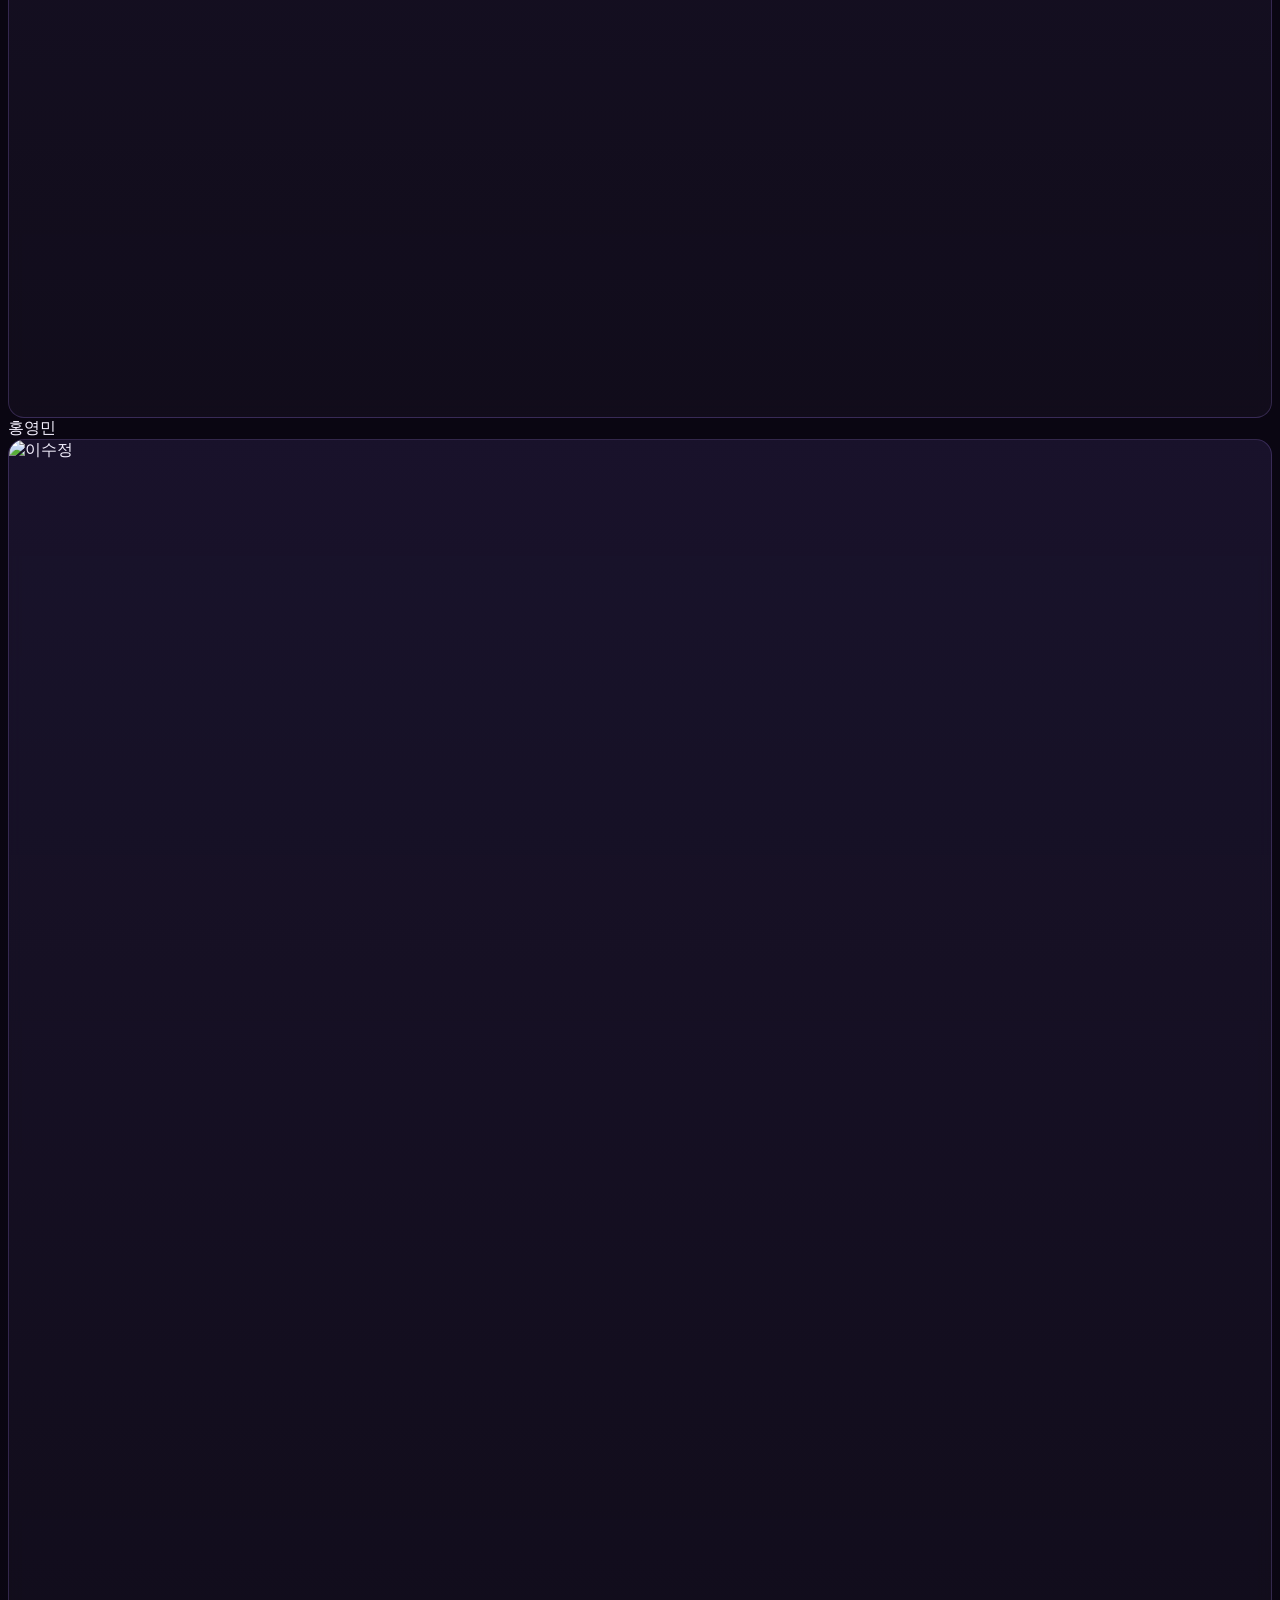
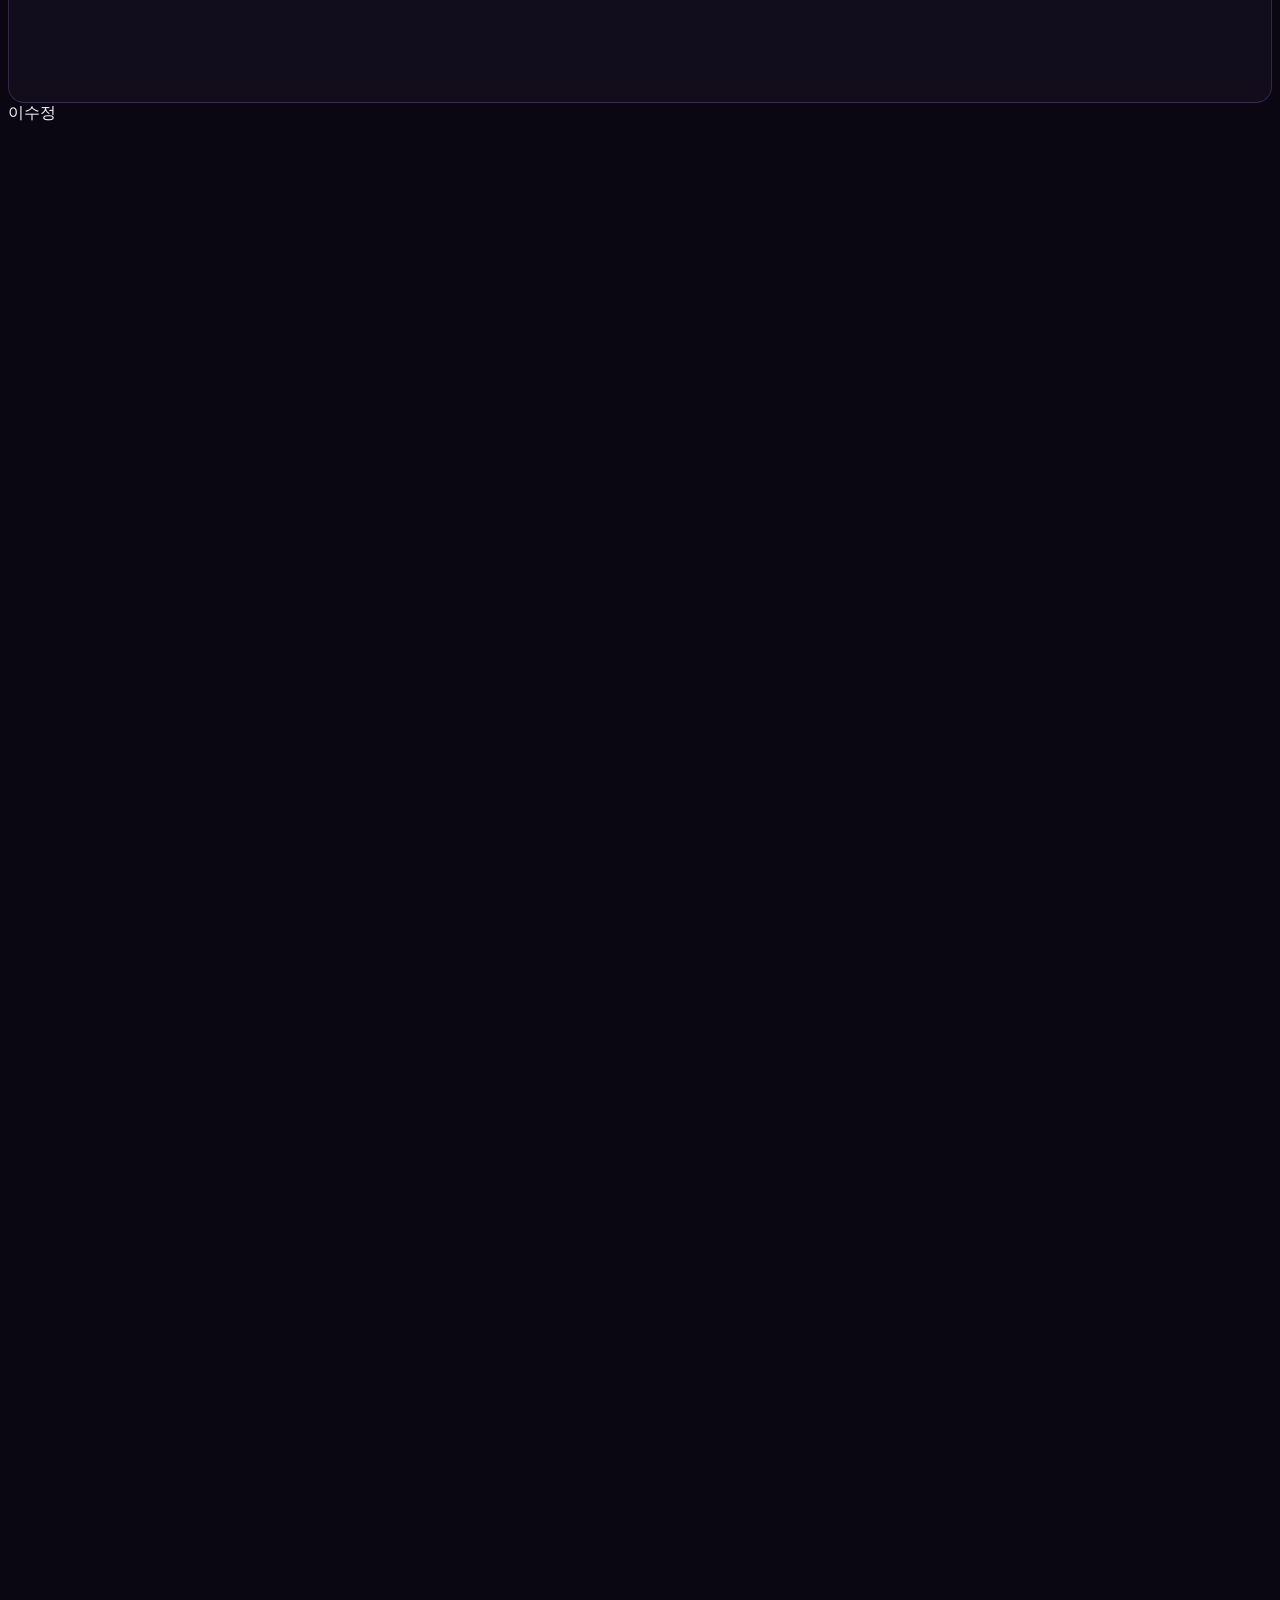
==== commit a32fa15e: "말씀노트 게시판 추가, 확장자 없는 깔끔한 URL 적용, 일정 날짜 수정 - sermon-notes.html: 로그인한 사람이 이미지 5~10장을 함께 올리는 말씀노트   게시판 " ====
--- a/index.html
+++ b/index.html
@@ -20,9 +20,10 @@
   <div class="mx-auto max-w-screen-md px-5">
     <div class="flex items-center justify-between gap-2 py-3">
       <div class="flex items-center gap-2">
-        <a href="index.html" class="nav-link is-active">홈</a>
-        <a href="notice.html" class="nav-link">공지</a>
-        <a href="calendar.html" class="nav-link">일정</a>
+        <a href="index" class="nav-link is-active">홈</a>
+        <a href="notice" class="nav-link">공지</a>
+        <a href="calendar" class="nav-link">일정</a>
+        <a href="sermon-notes" class="nav-link">말씀노트</a>
       </div>
       <div id="nav-auth" class="flex items-center gap-2"></div>
     </div>
@@ -49,7 +50,7 @@
       <a id="meditation-btn" href="https://www.woorichurch.org/modu/ov/ov_meditation.asp" target="_blank" rel="noopener" class="inline-flex items-center gap-2 rounded-full bg-gradient-to-r from-neon-purple via-neon-pink to-neon-blue px-6 py-3 text-sm font-semibold text-background shadow-[0_10px_40px_-10px_rgba(181,102,255,0.7)] transition-transform hover:scale-[1.03]">
         한 구절 묵상 바로가기
       </a>
-      <a href="mypage.html" class="inline-flex items-center gap-2 rounded-full bg-gradient-to-r from-neon-purple via-neon-pink to-neon-blue px-6 py-3 text-sm font-semibold text-background shadow-[0_10px_40px_-10px_rgba(181,102,255,0.7)] transition-transform hover:scale-[1.03]">
+      <a href="mypage" class="inline-flex items-center gap-2 rounded-full bg-gradient-to-r from-neon-purple via-neon-pink to-neon-blue px-6 py-3 text-sm font-semibold text-background shadow-[0_10px_40px_-10px_rgba(181,102,255,0.7)] transition-transform hover:scale-[1.03]">
         MY PAGE
       </a>
     </div>
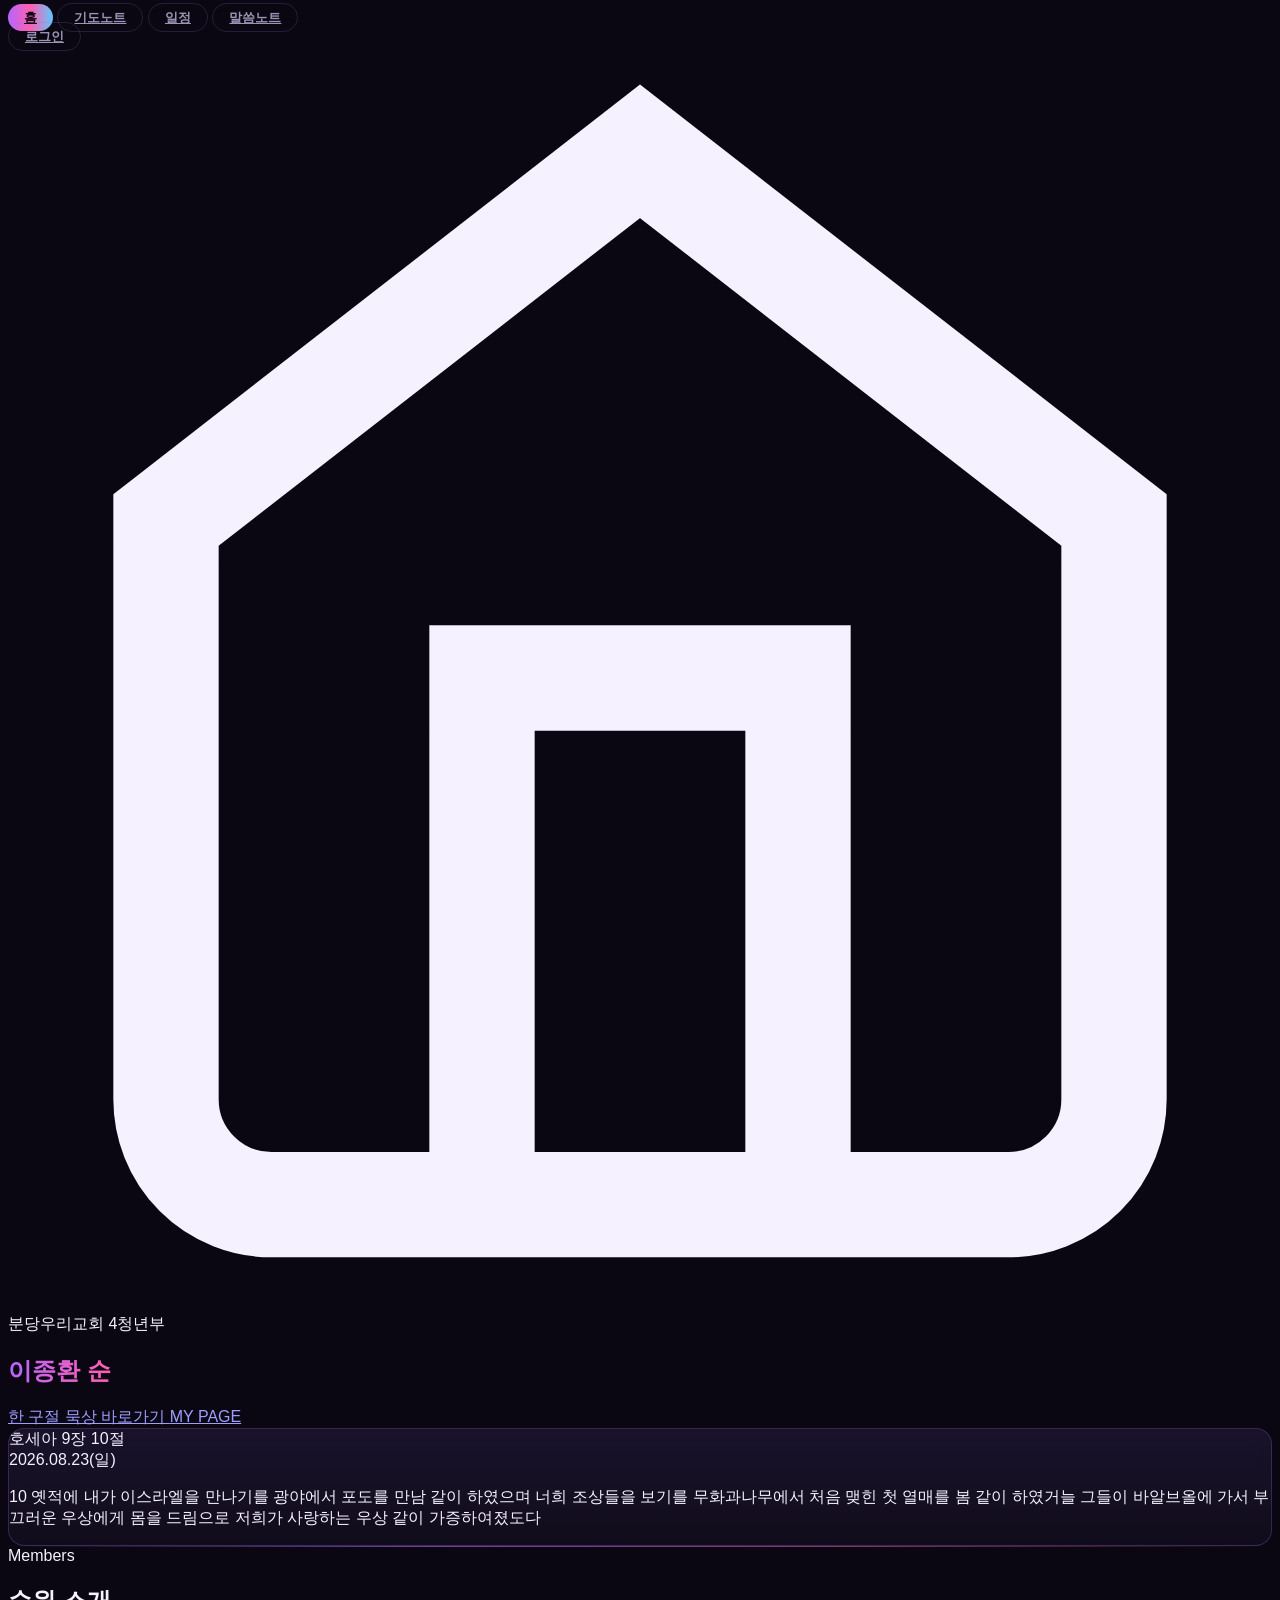
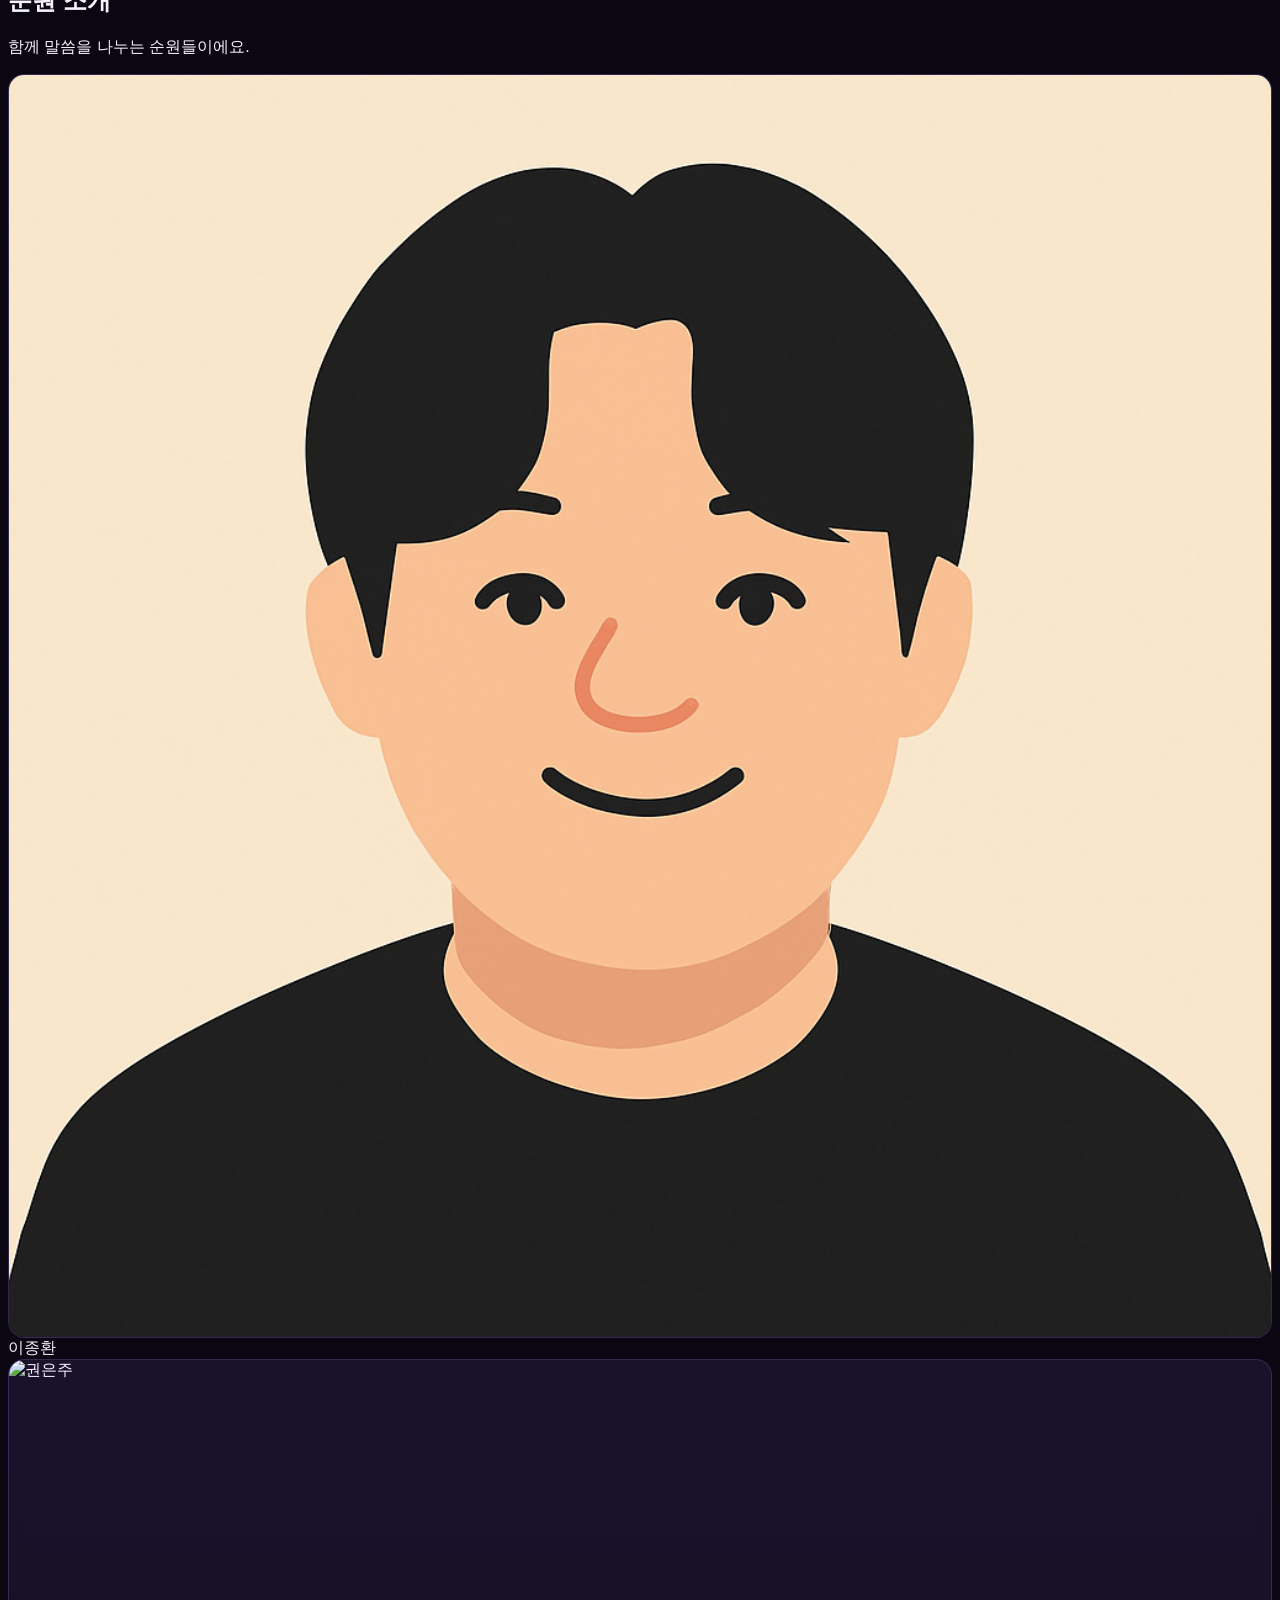
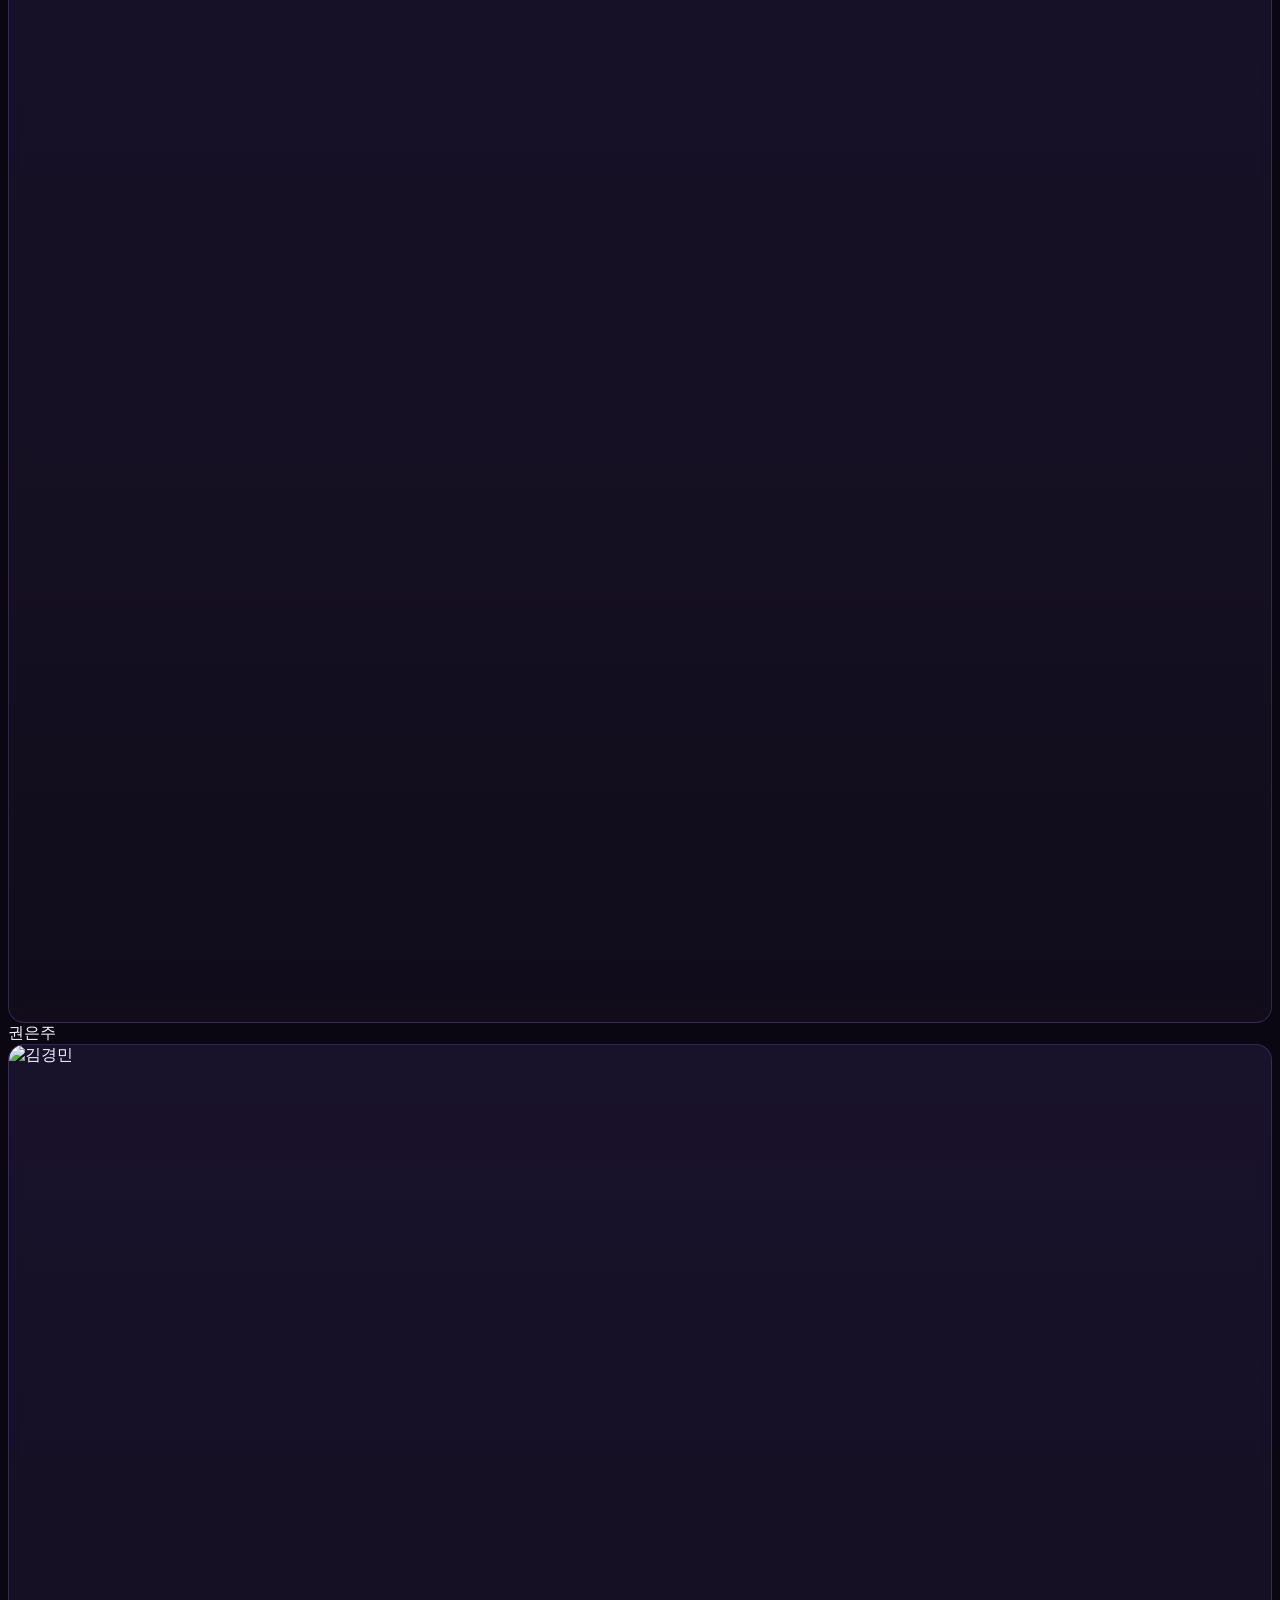
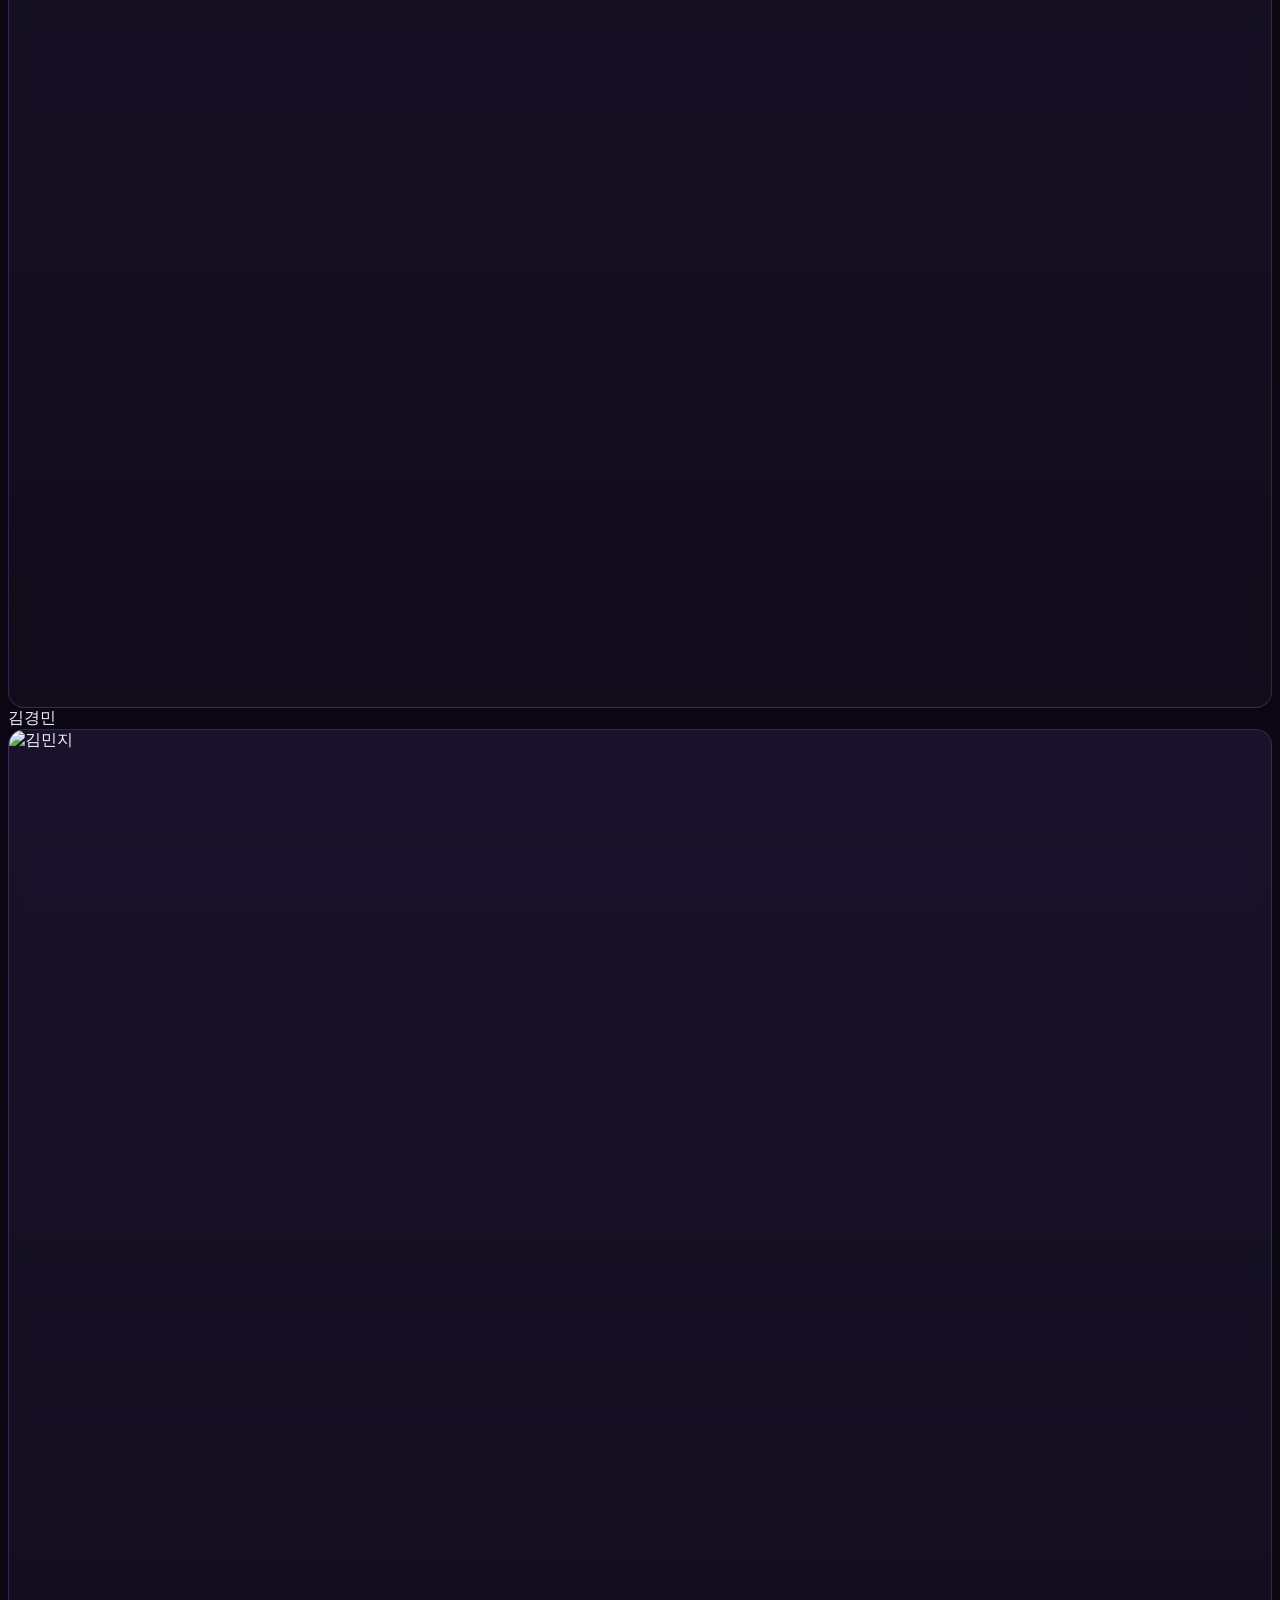
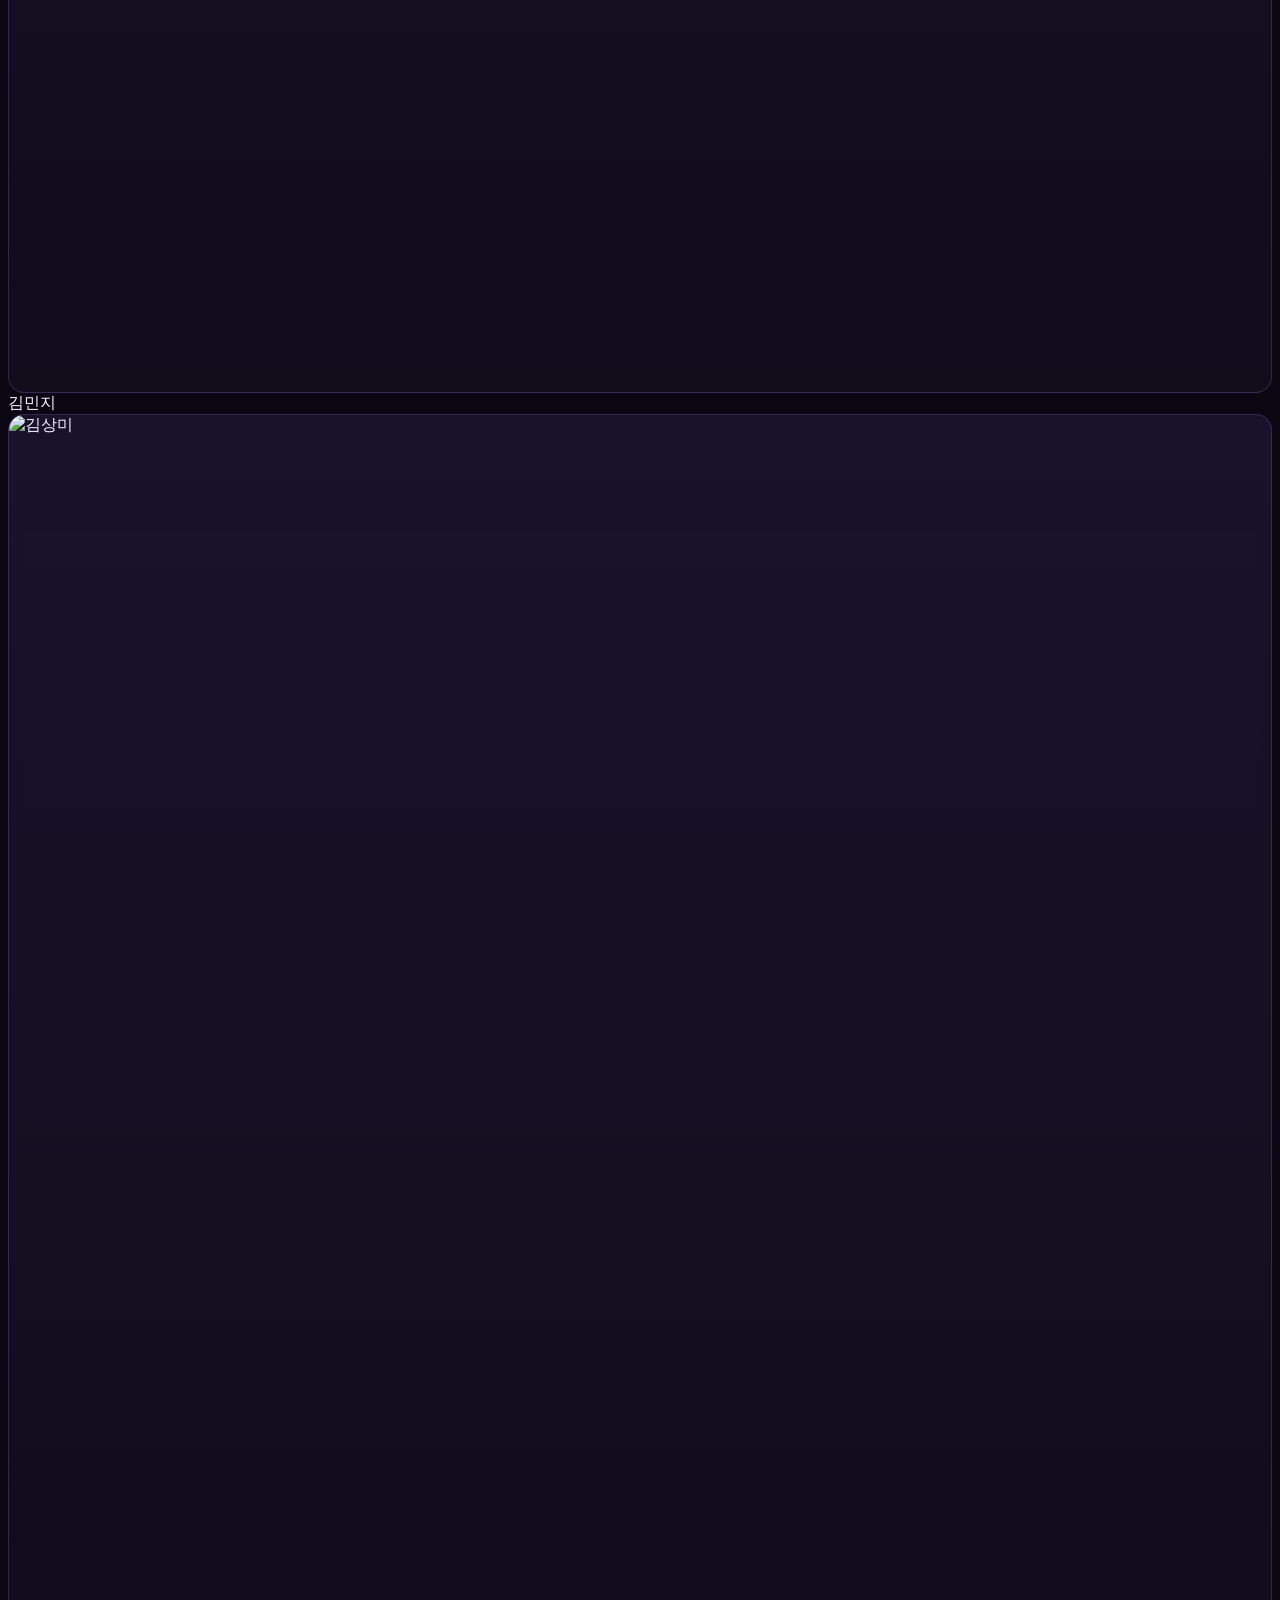
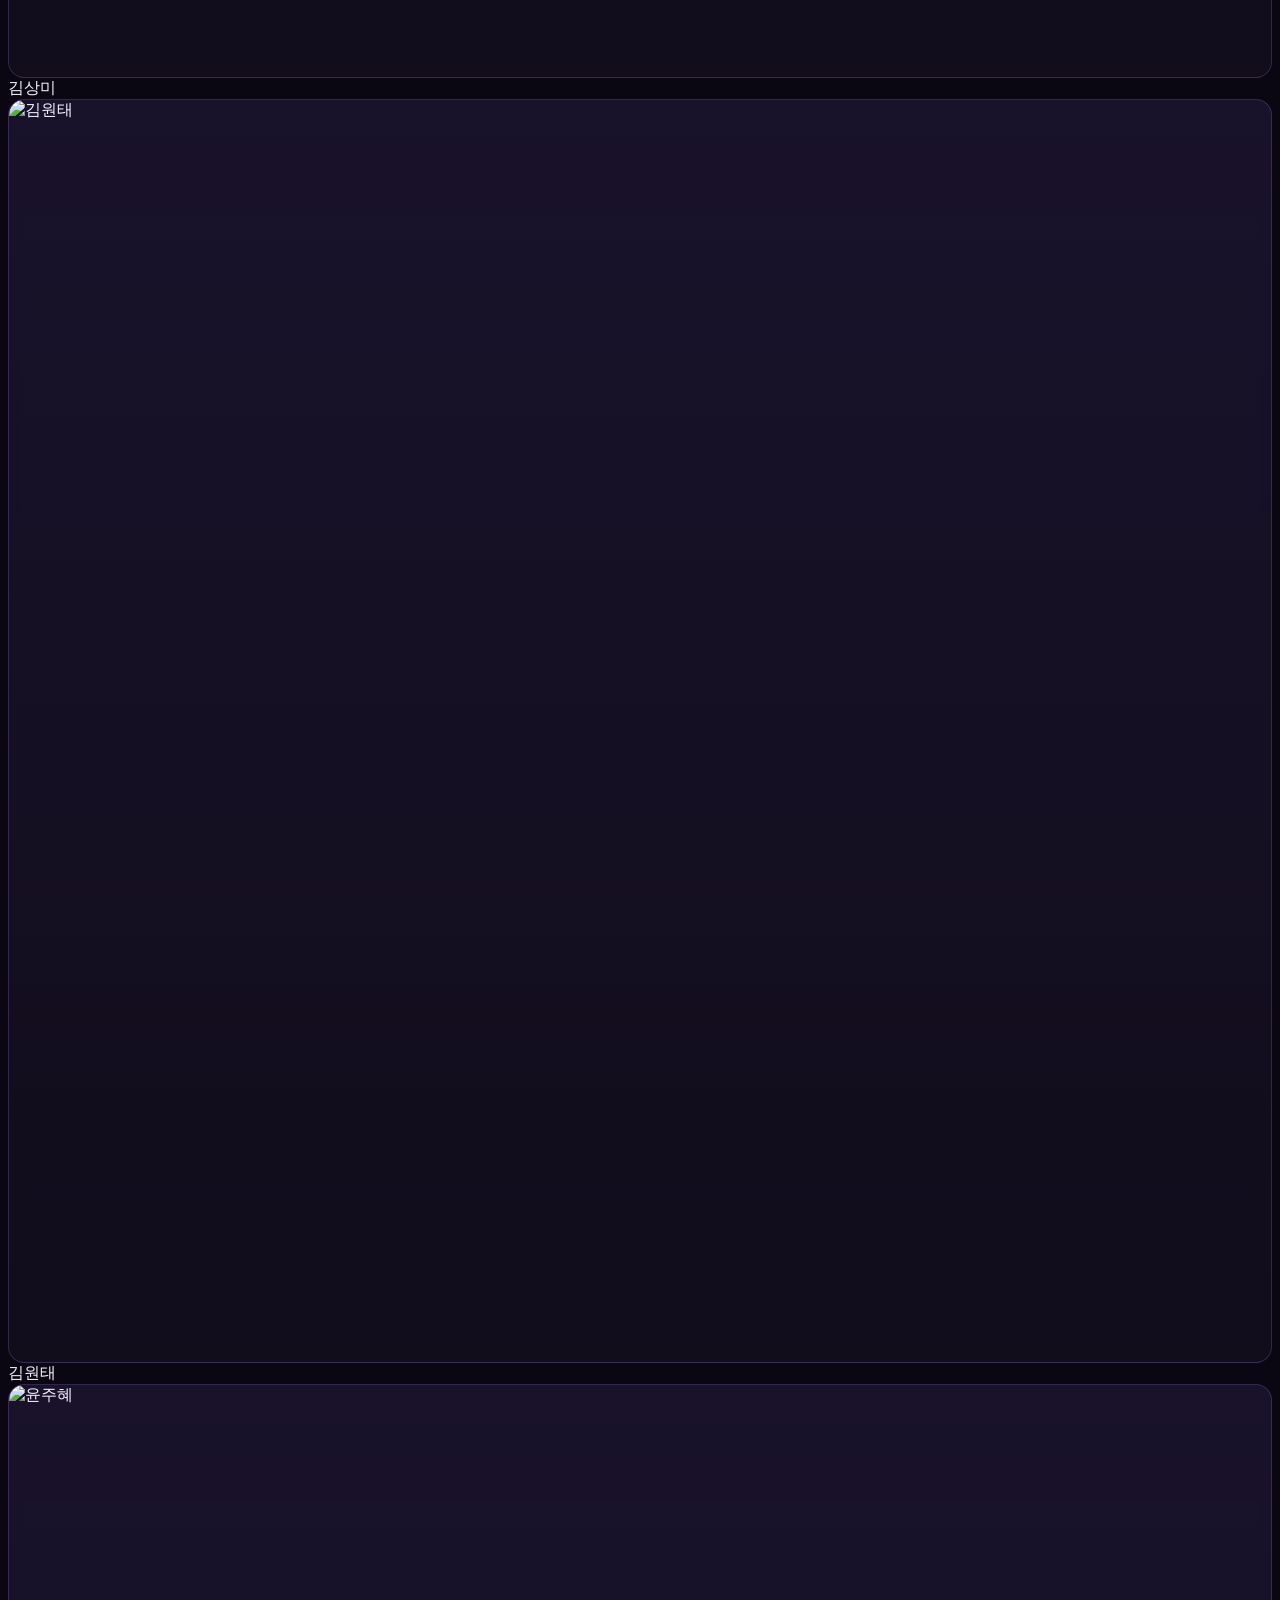
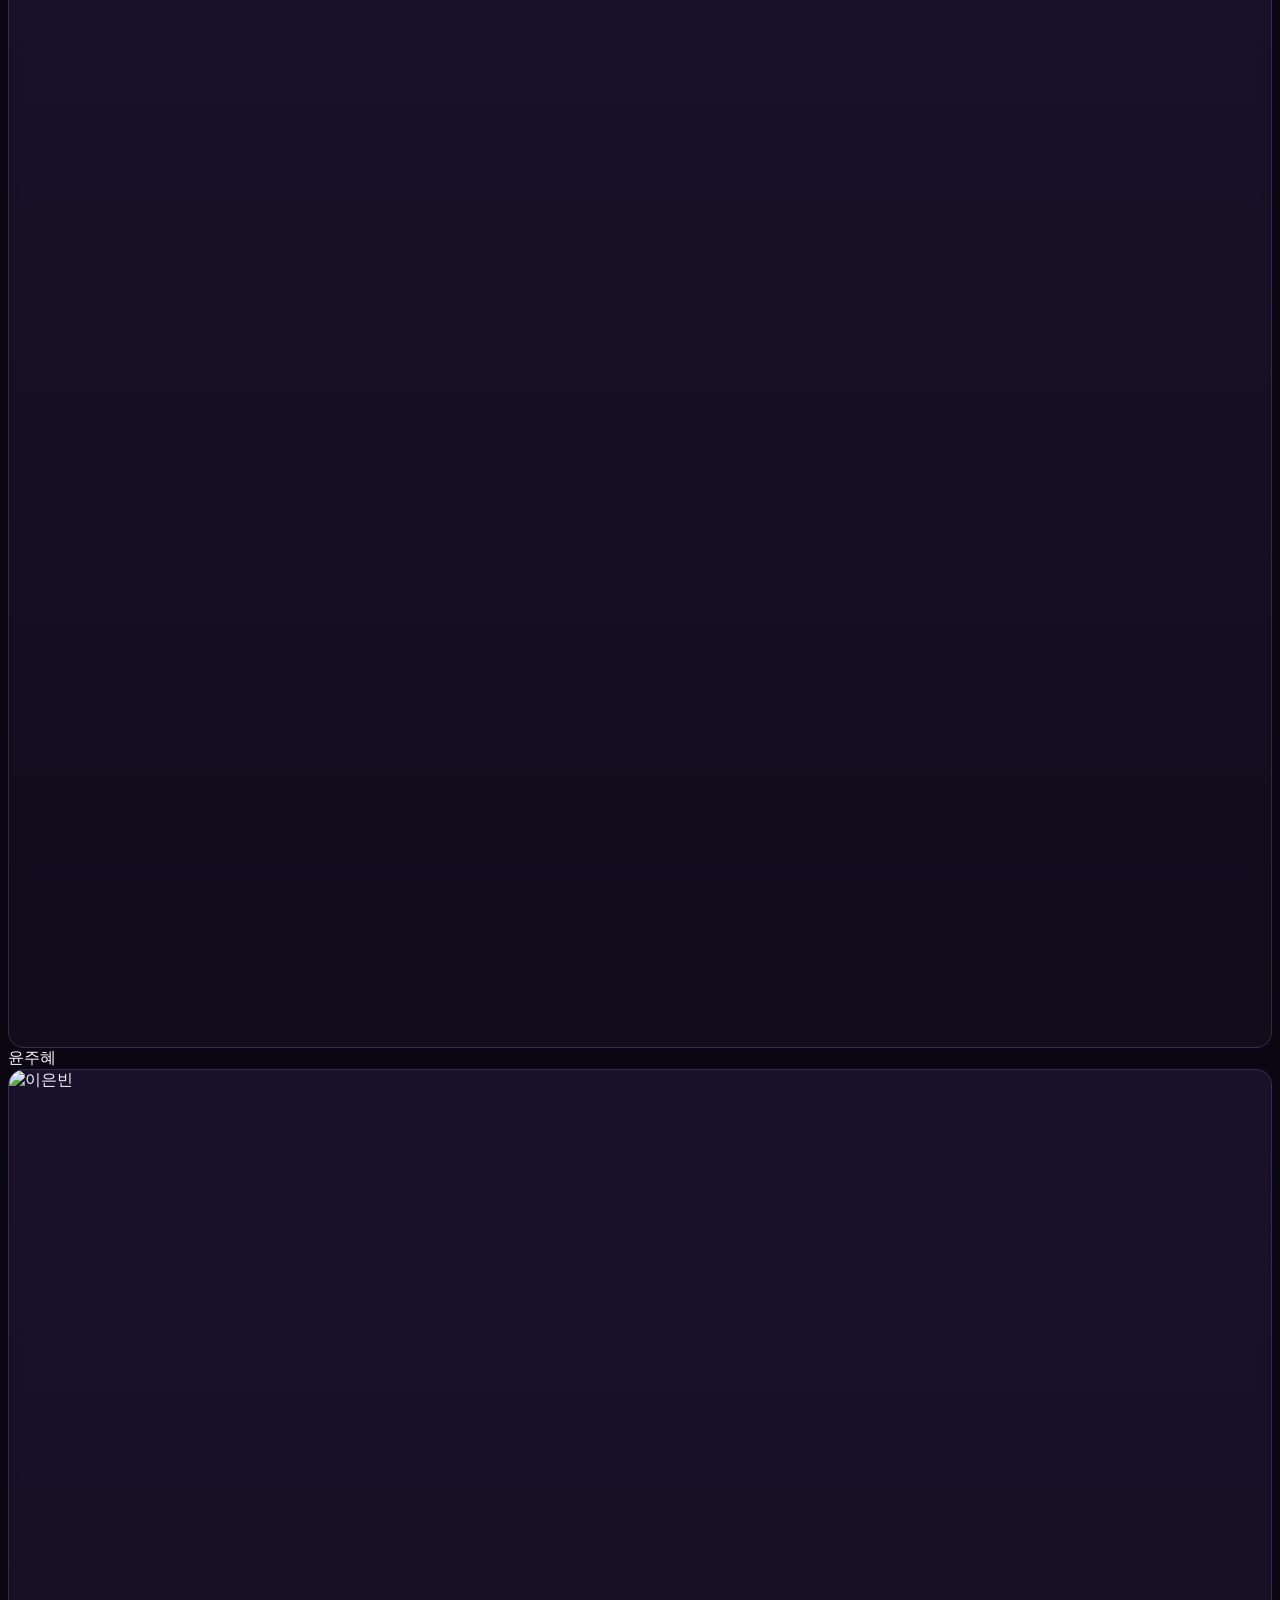
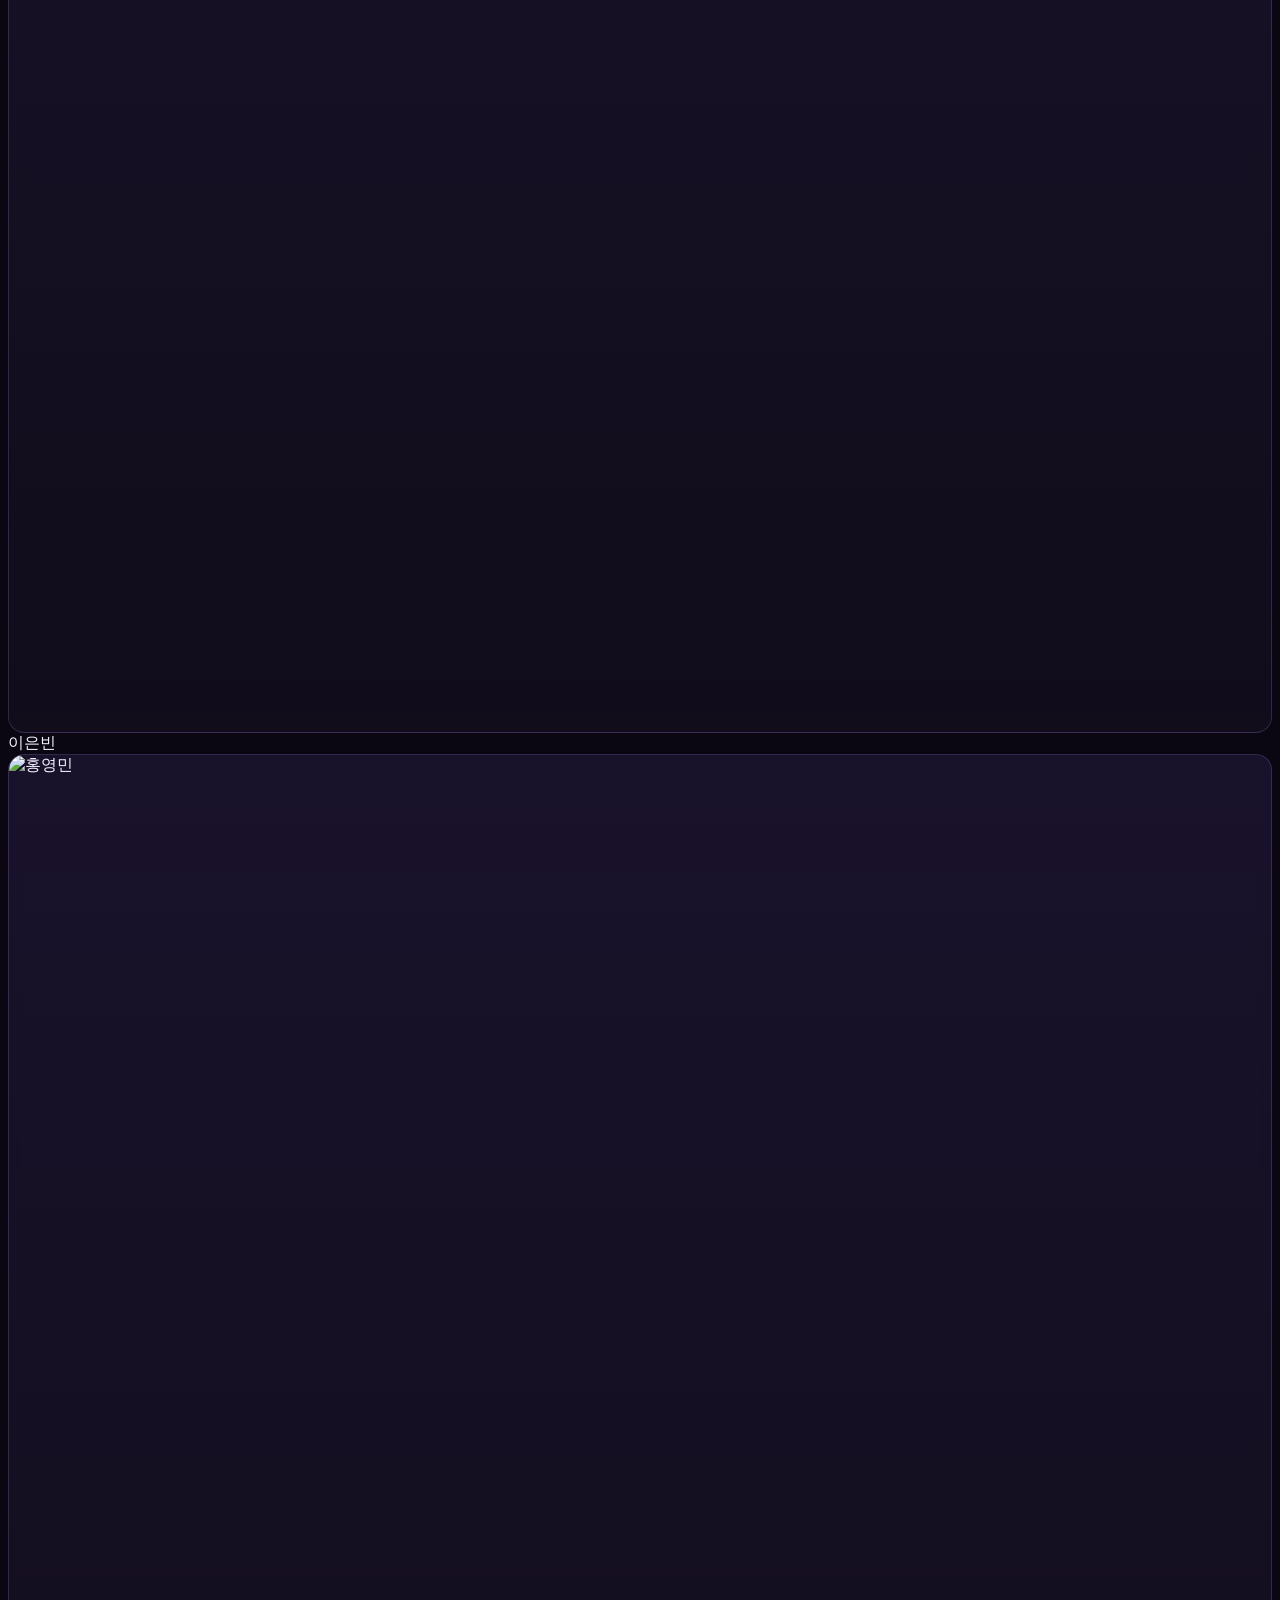
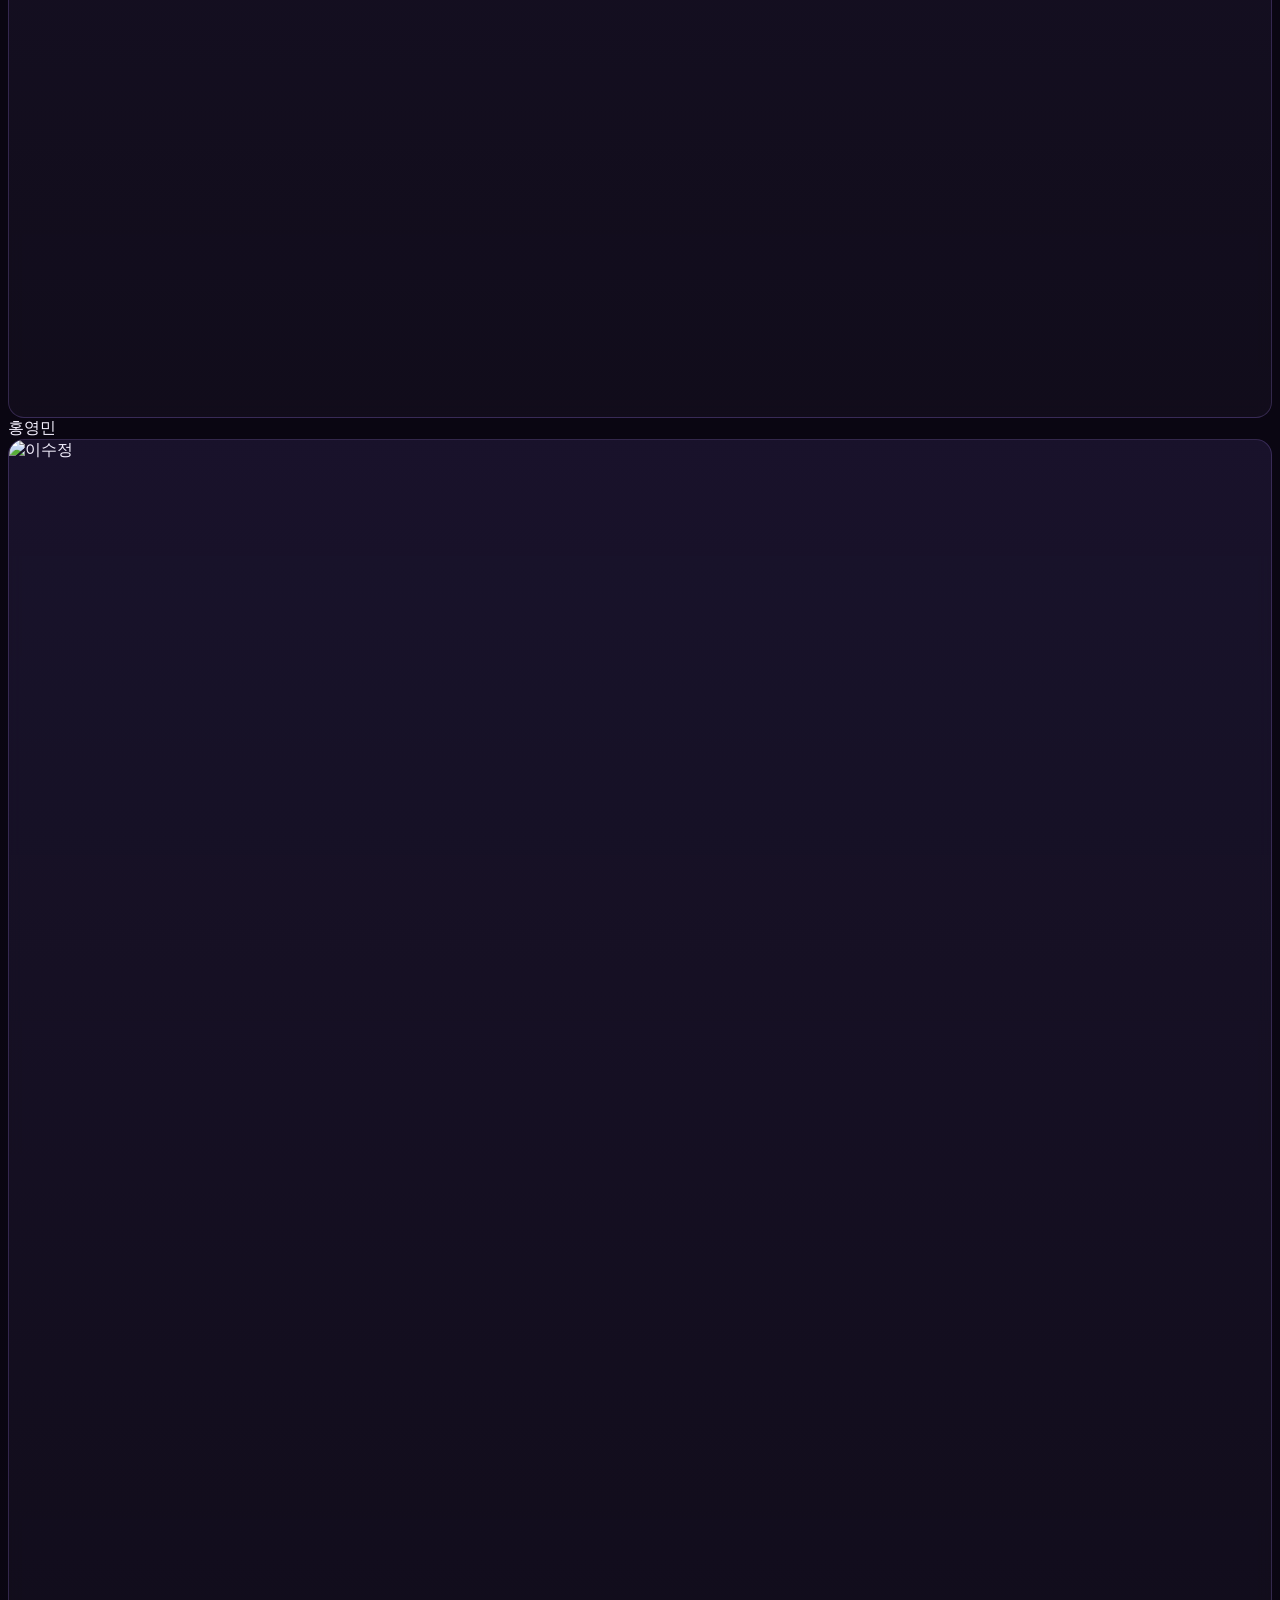
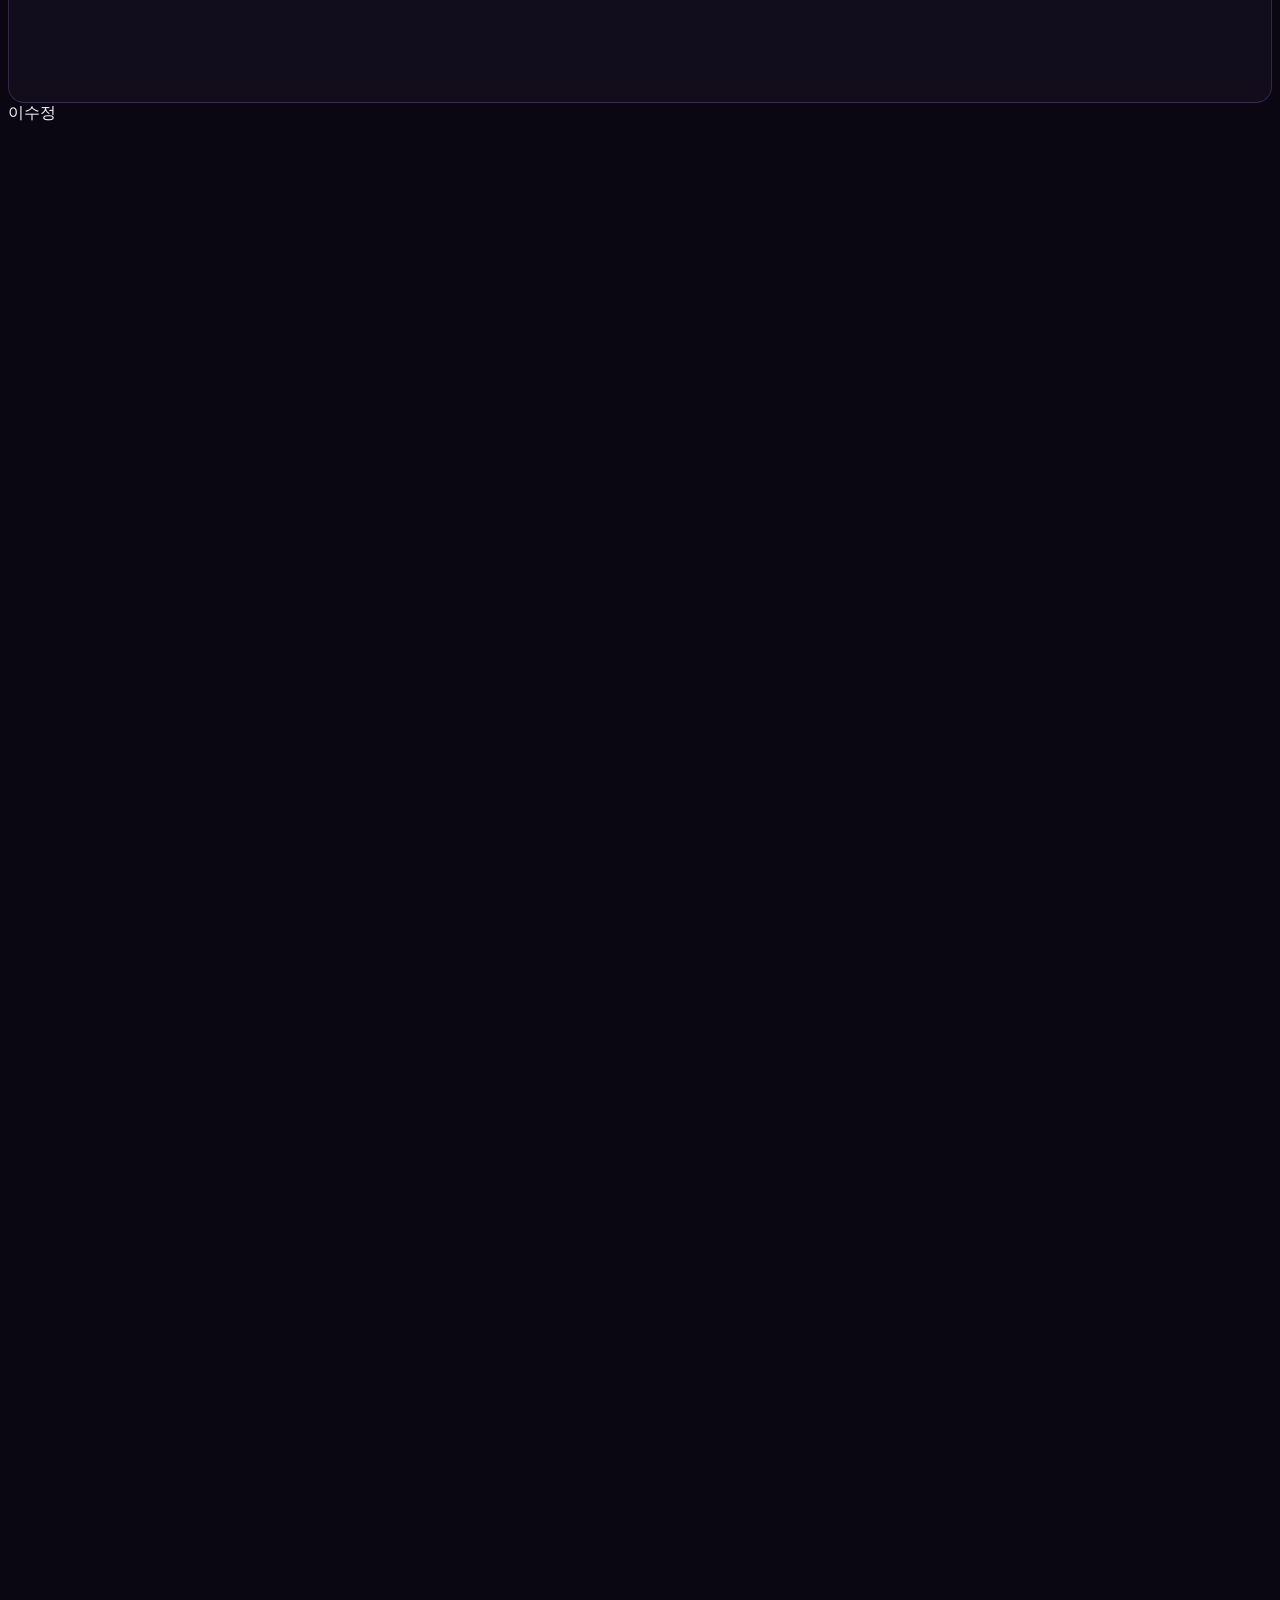
==== commit b191d953: "공지 게시판을 기도노트로 개편 - notice.html -> prayer-notes.html 로 파일명(URL) 변경 - 모든 페이지 상단 메뉴 라벨 "공지" -> "기도노트", " ====
--- a/index.html
+++ b/index.html
@@ -21,7 +21,7 @@
     <div class="flex items-center justify-between gap-2 py-3">
       <div class="flex items-center gap-2">
         <a href="index" class="nav-link is-active">홈</a>
-        <a href="notice" class="nav-link">공지</a>
+        <a href="prayer-notes" class="nav-link">기도노트</a>
         <a href="calendar" class="nav-link">일정</a>
         <a href="sermon-notes" class="nav-link">말씀노트</a>
       </div>
@@ -197,7 +197,10 @@
     shuffleArray(members);
     renderMembers(true);
 
-    Array.prototype.forEach.call(grid.children, function (child) {
+    var SHUFFLE_DURATION_MS = 1800;
+    var STAGGER_STEP_MS = 90;
+
+    Array.prototype.forEach.call(grid.children, function (child, i) {
       var oldRect = oldRects[child.dataset.name];
       if (!oldRect) return;
       var newRect = child.getBoundingClientRect();
@@ -205,16 +208,17 @@
       var dy = oldRect.top - newRect.top;
       if (!dx && !dy) return;
 
-      var wobble = (Math.random() * 8 - 4).toFixed(1);
+      var wobble = (Math.random() * 10 - 5).toFixed(1);
+      var delay = i * STAGGER_STEP_MS;
       child.style.transition = 'none';
-      child.style.transform = 'translate(' + dx + 'px,' + dy + 'px) scale(1.08) rotate(' + wobble + 'deg)';
+      child.style.transform = 'translate(' + dx + 'px,' + dy + 'px) scale(1.1) rotate(' + wobble + 'deg)';
       child.style.zIndex = '1';
 
       requestAnimationFrame(function () {
         requestAnimationFrame(function () {
-          child.style.transition = 'transform 0.8s cubic-bezier(0.34,1.56,0.64,1)';
+          child.style.transition = 'transform ' + SHUFFLE_DURATION_MS + 'ms cubic-bezier(0.34,1.56,0.64,1) ' + delay + 'ms';
           child.style.transform = '';
-          setTimeout(function () { child.style.zIndex = ''; }, 800);
+          setTimeout(function () { child.style.zIndex = ''; }, SHUFFLE_DURATION_MS + delay);
         });
       });
     });
--- a/assets/theme.css
+++ b/assets/theme.css
@@ -45,6 +45,20 @@
 }
 .avatar-box img { width: 100%; height: 100%; object-fit: cover; display: block; }
 
+.delete-btn {
+  display: inline-flex;
+  align-items: center;
+  gap: 4px;
+  border-radius: 9999px;
+  border: 1px solid rgba(255,95,109,0.35);
+  color: #ff5f6d;
+  padding: 4px 10px;
+  font-size: 11px;
+  font-weight: 600;
+  transition: all .15s ease;
+}
+.delete-btn:hover { background: rgba(255,95,109,0.12); }
+
 /* 상단 메뉴 */
 .nav-link {
   border-radius: 9999px;
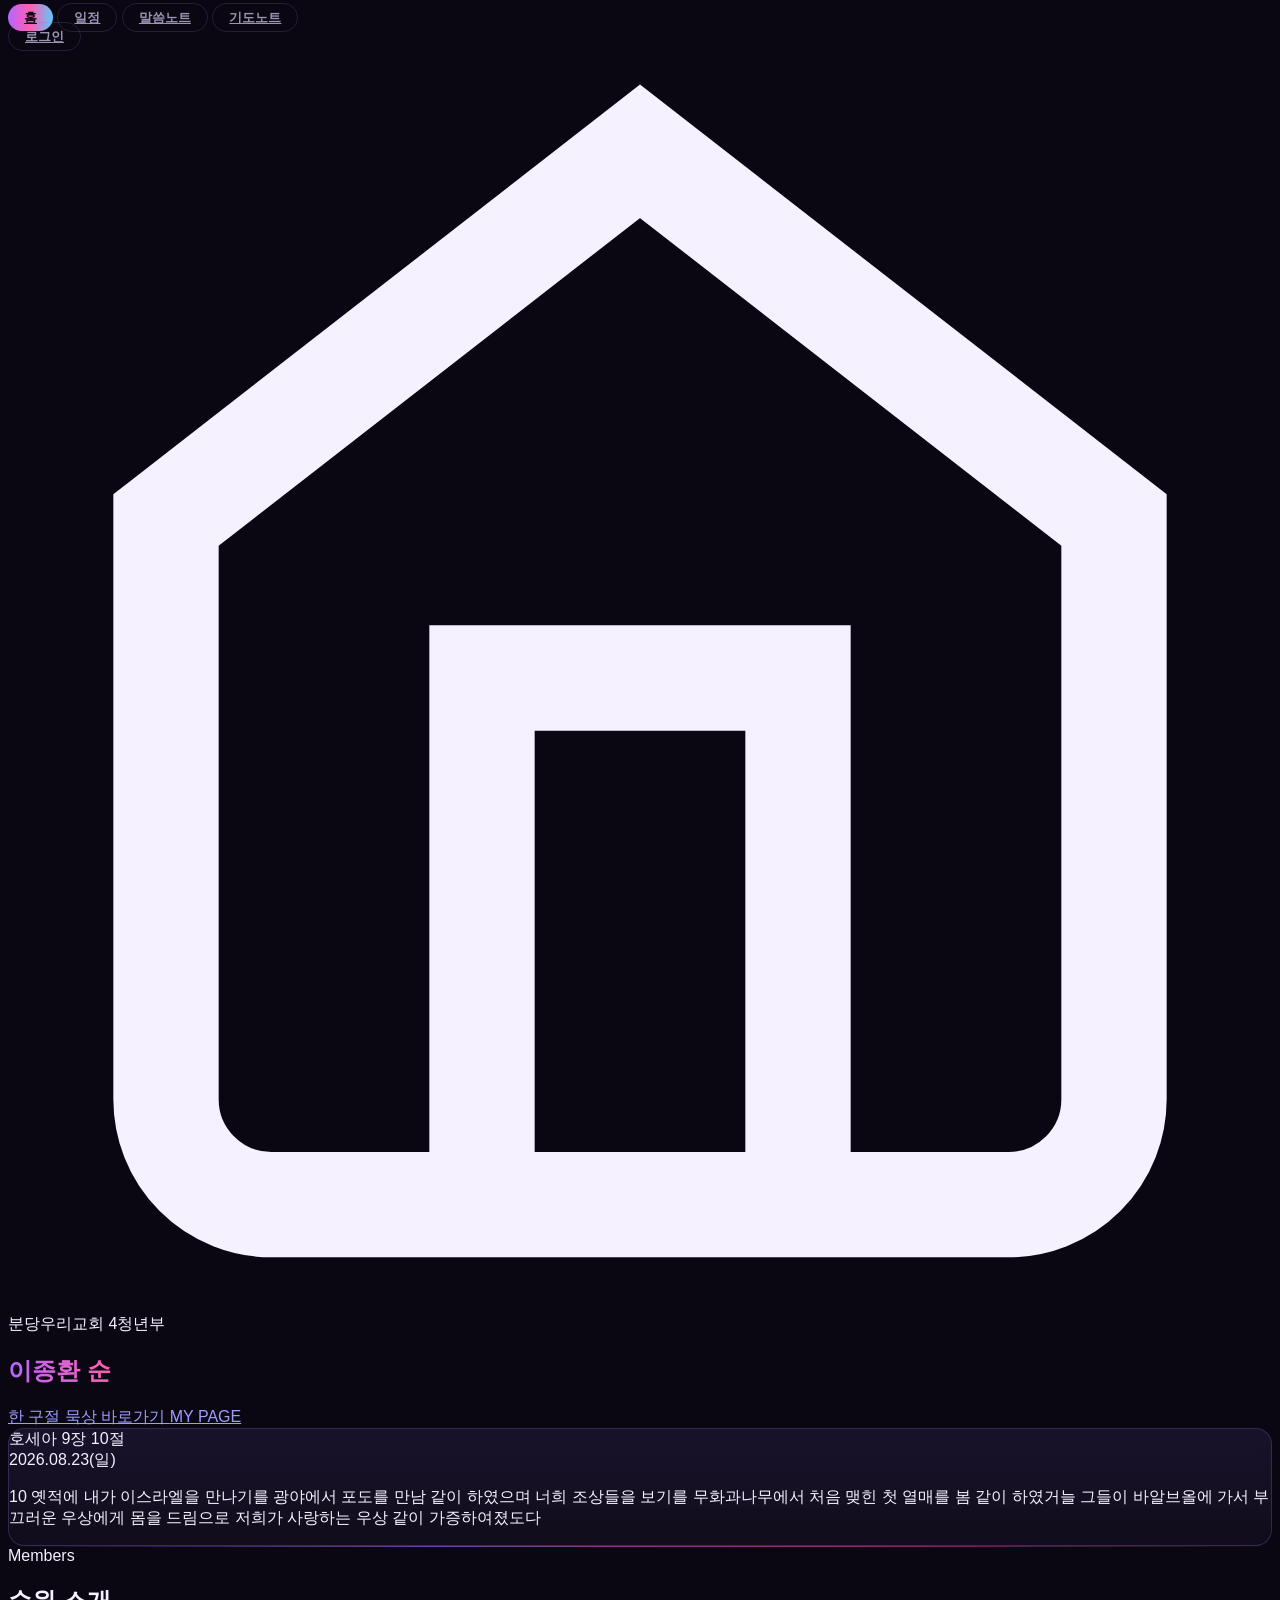
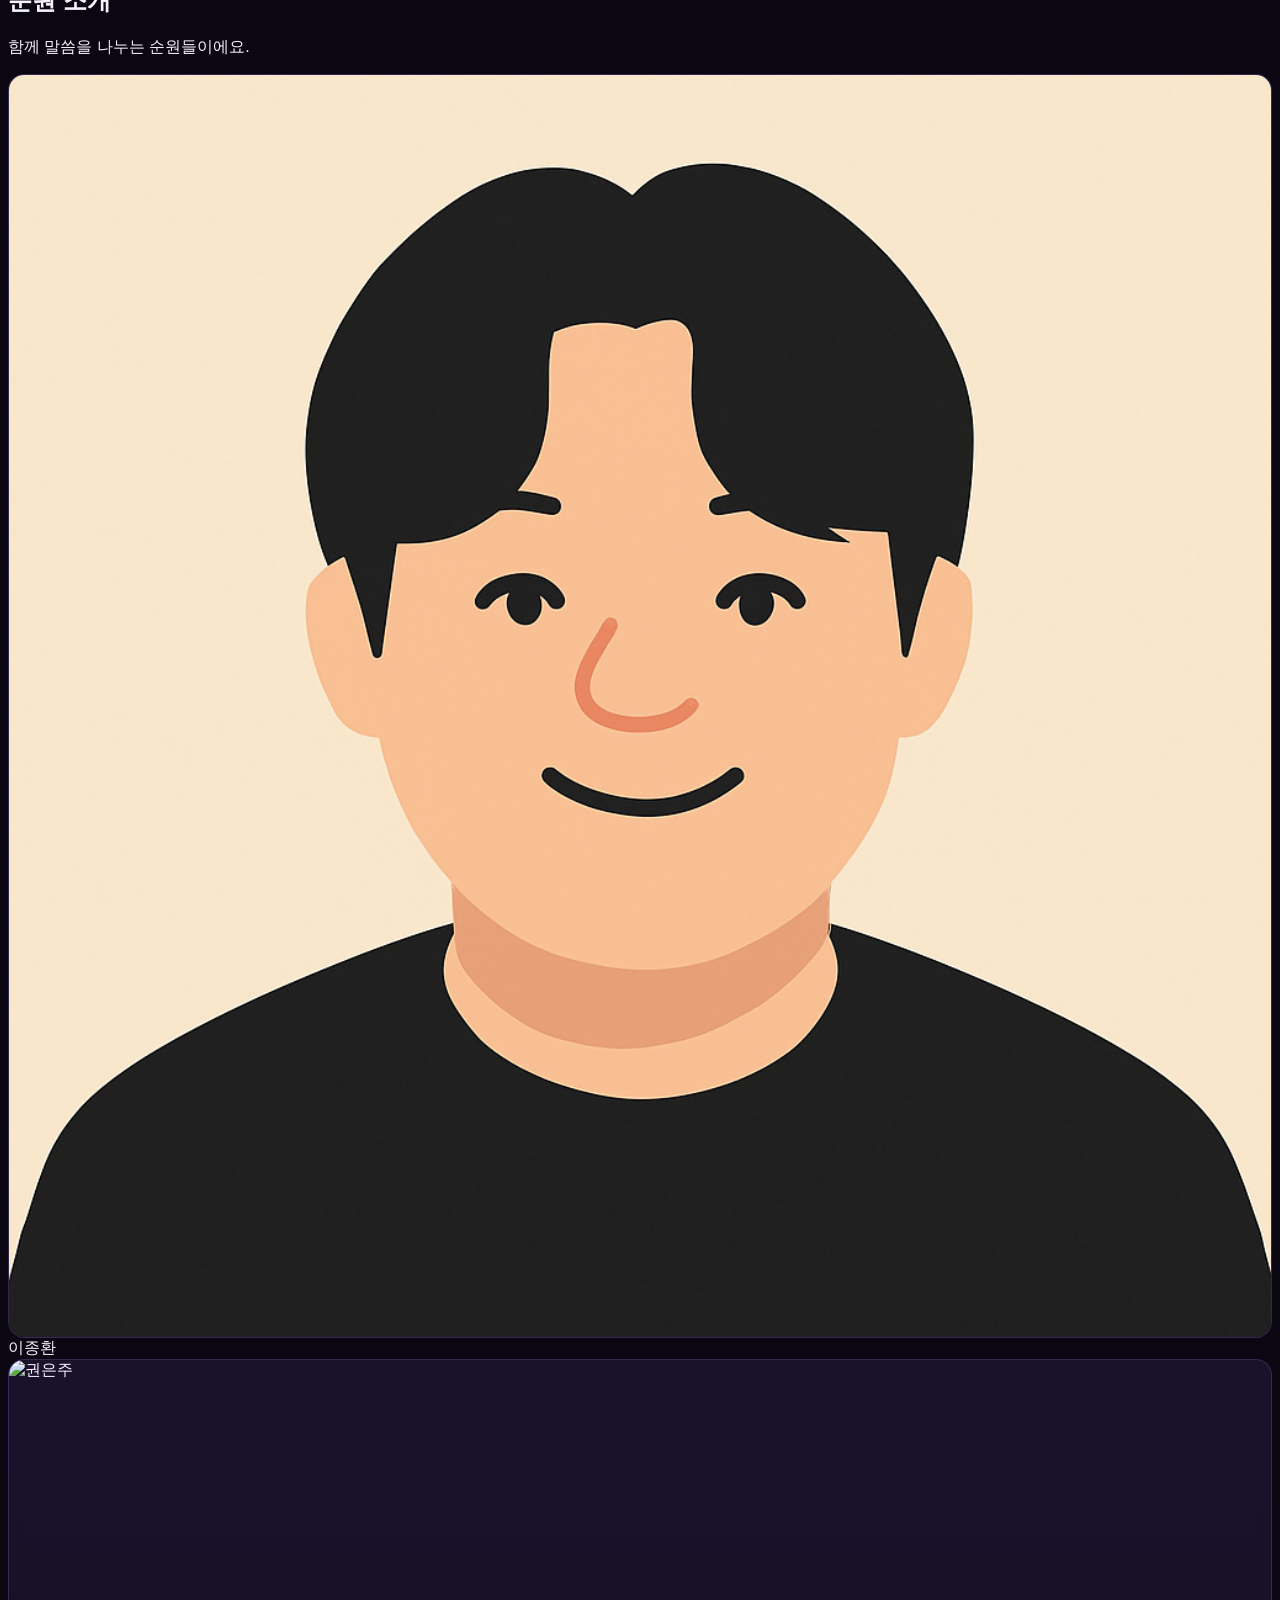
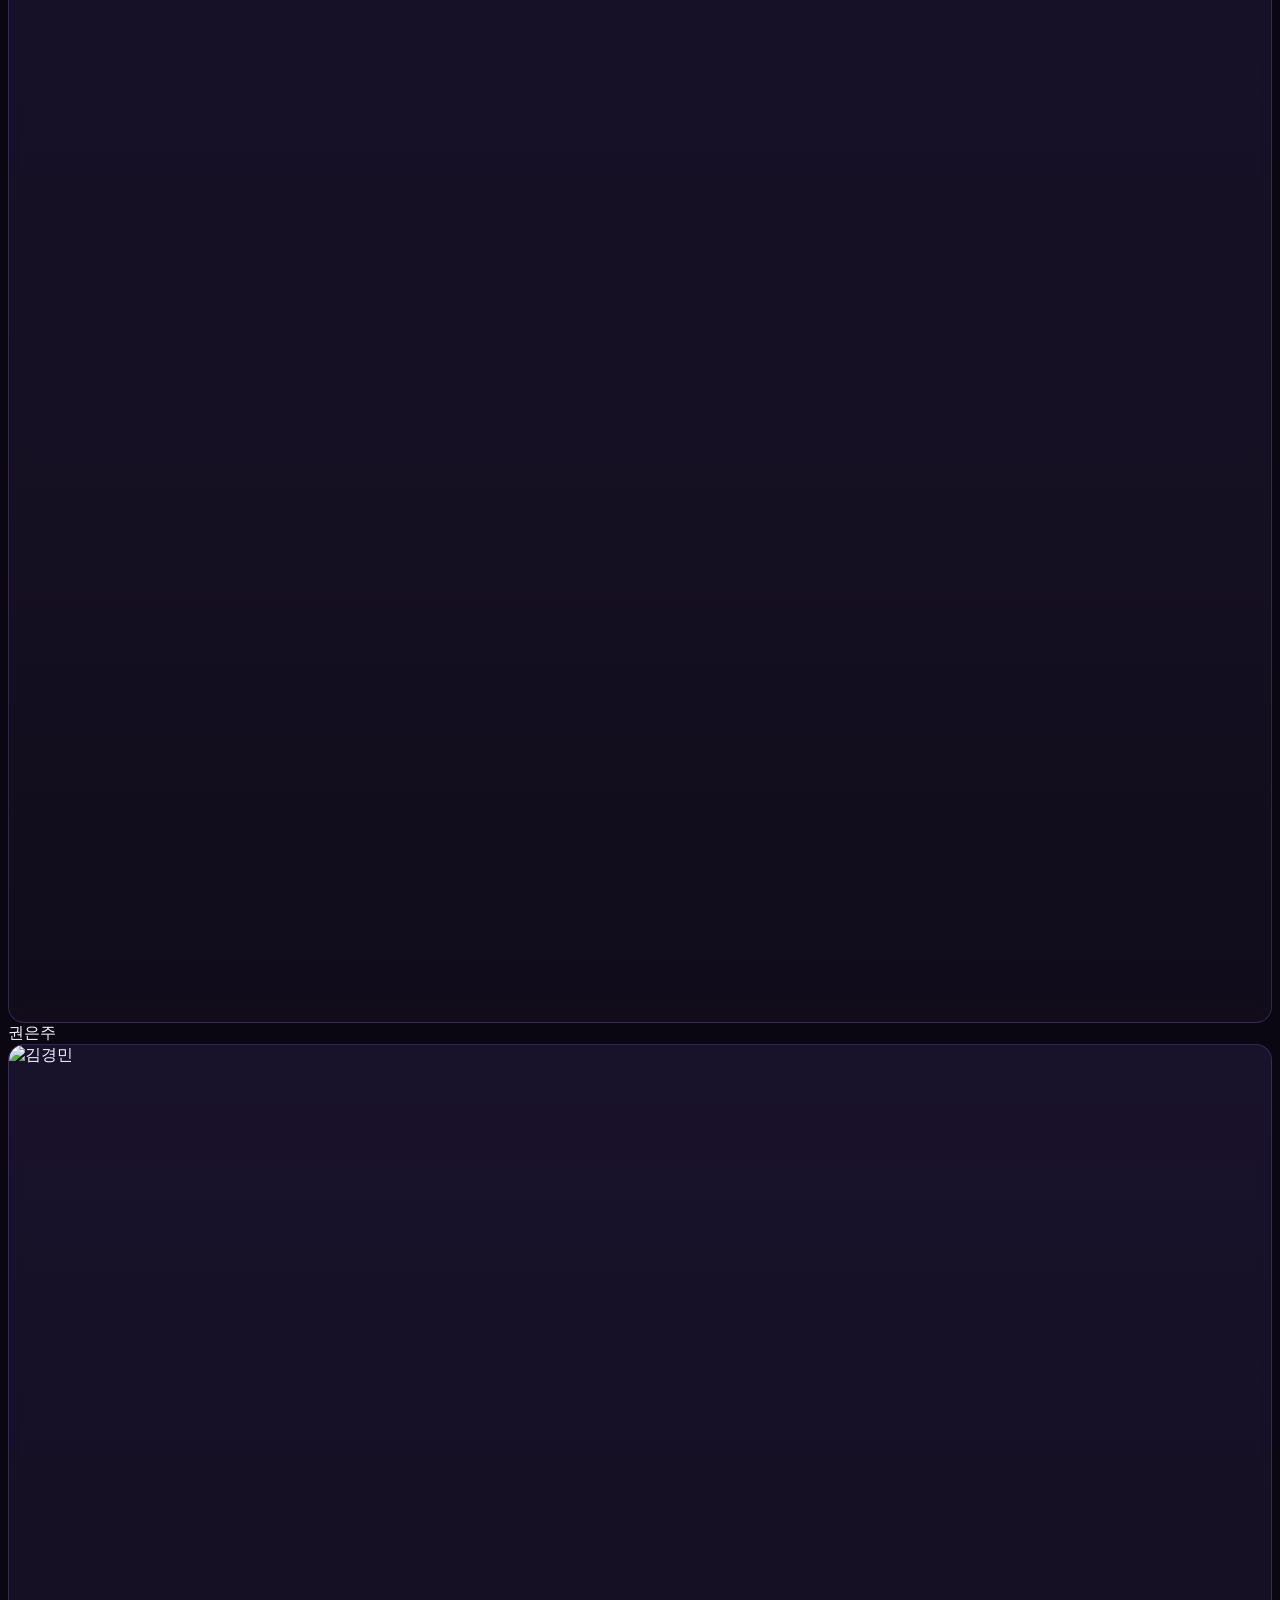
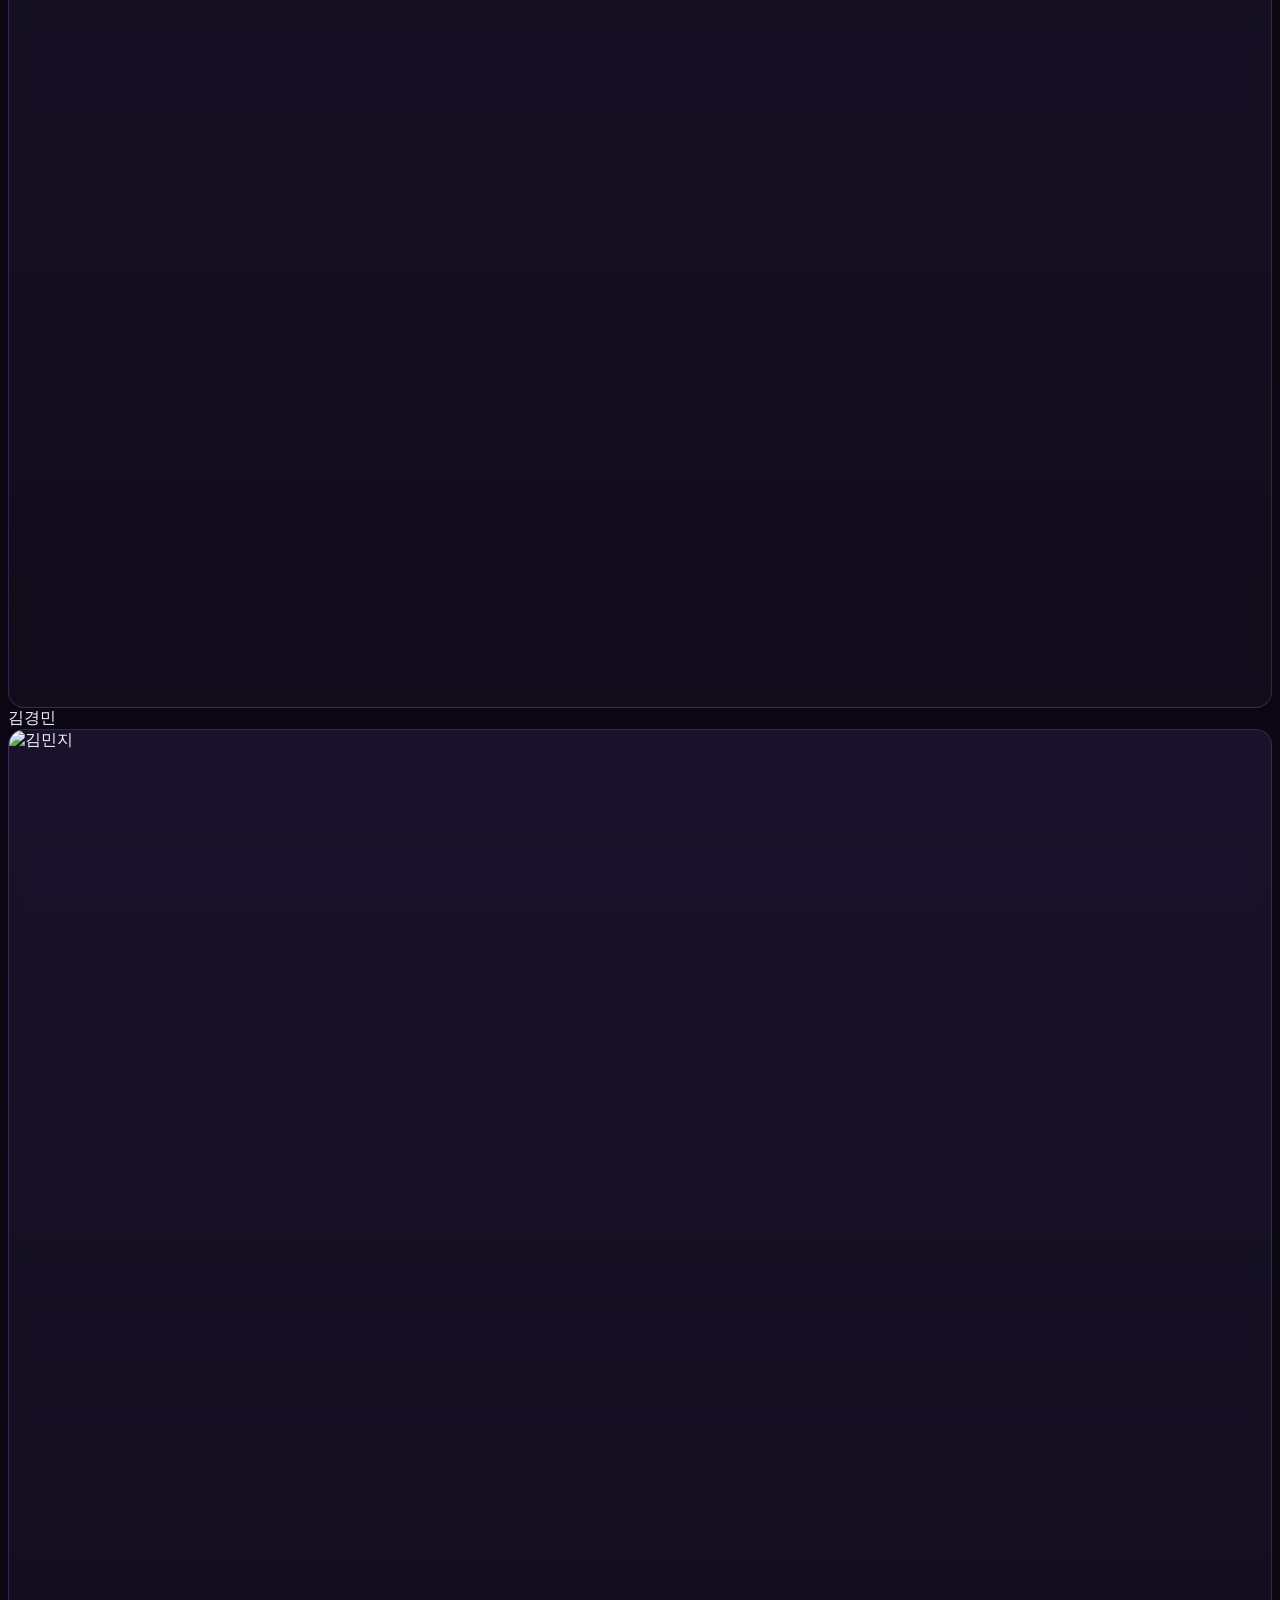
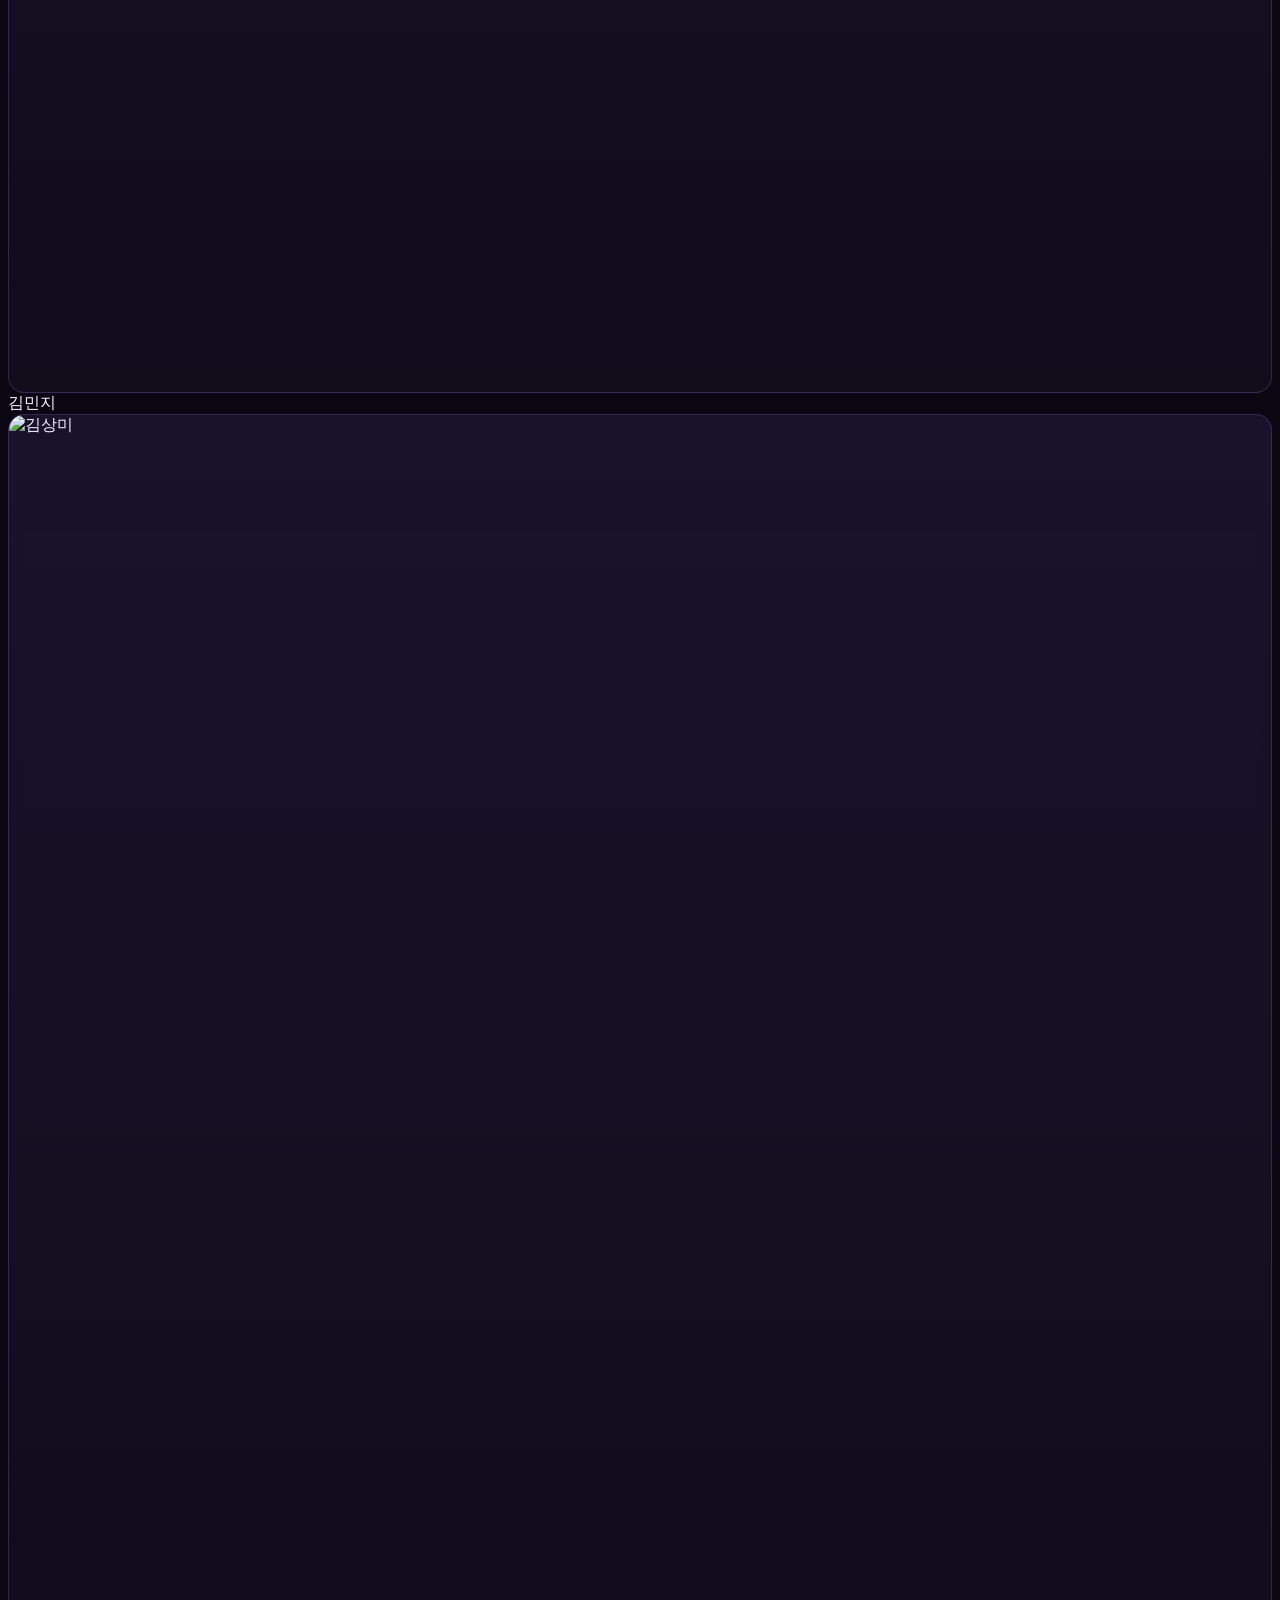
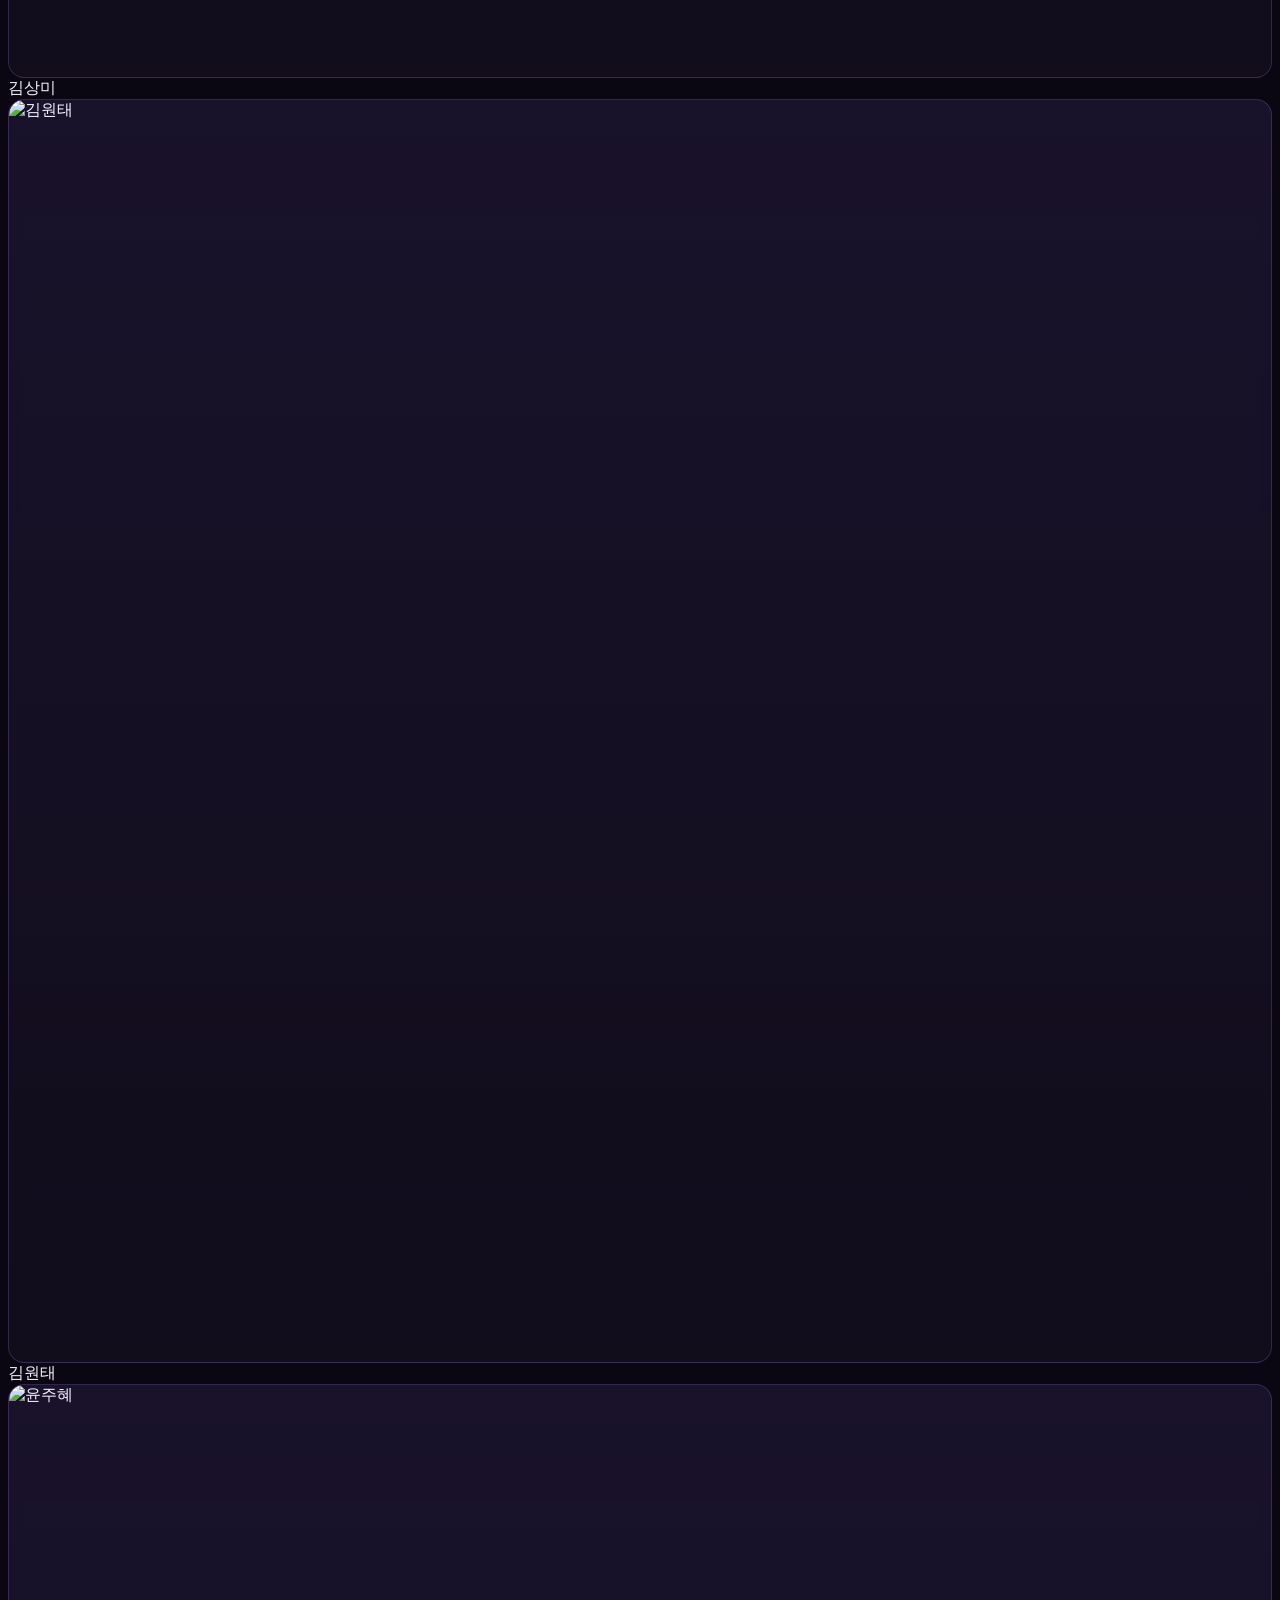
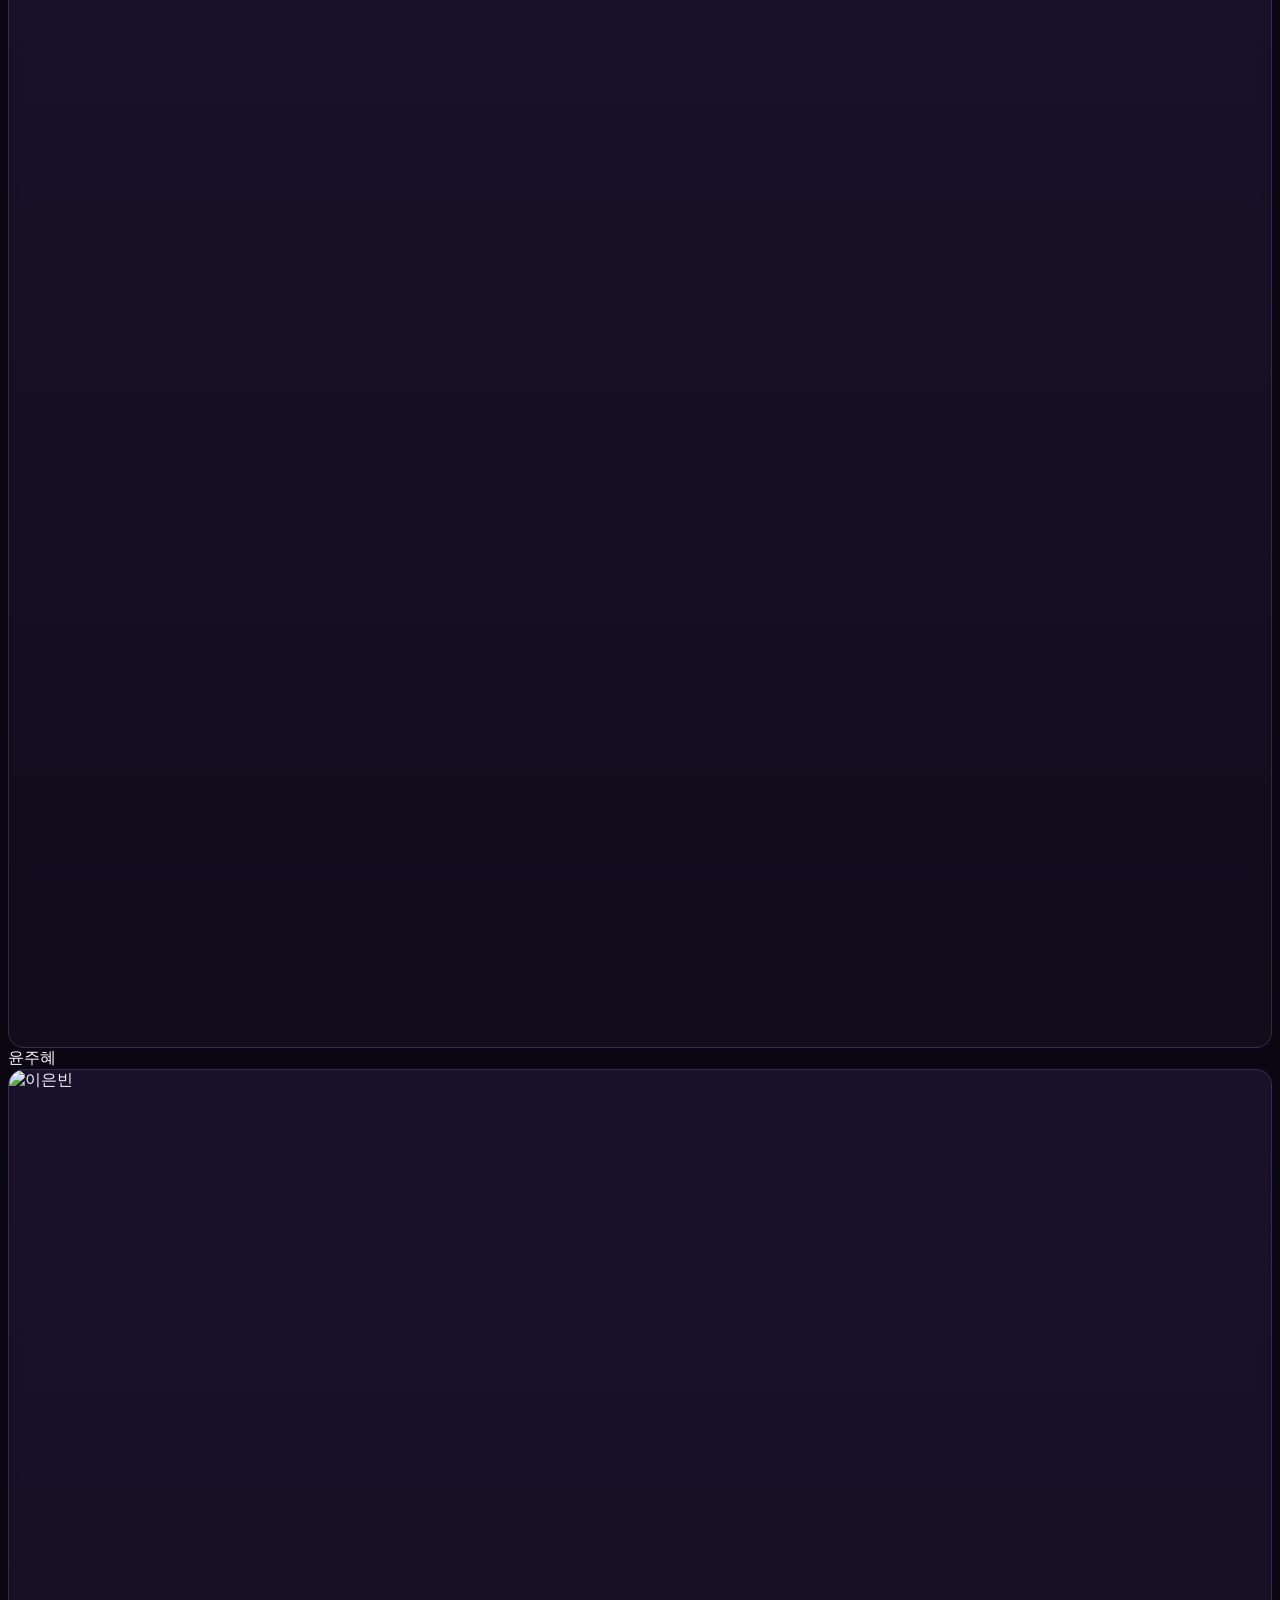
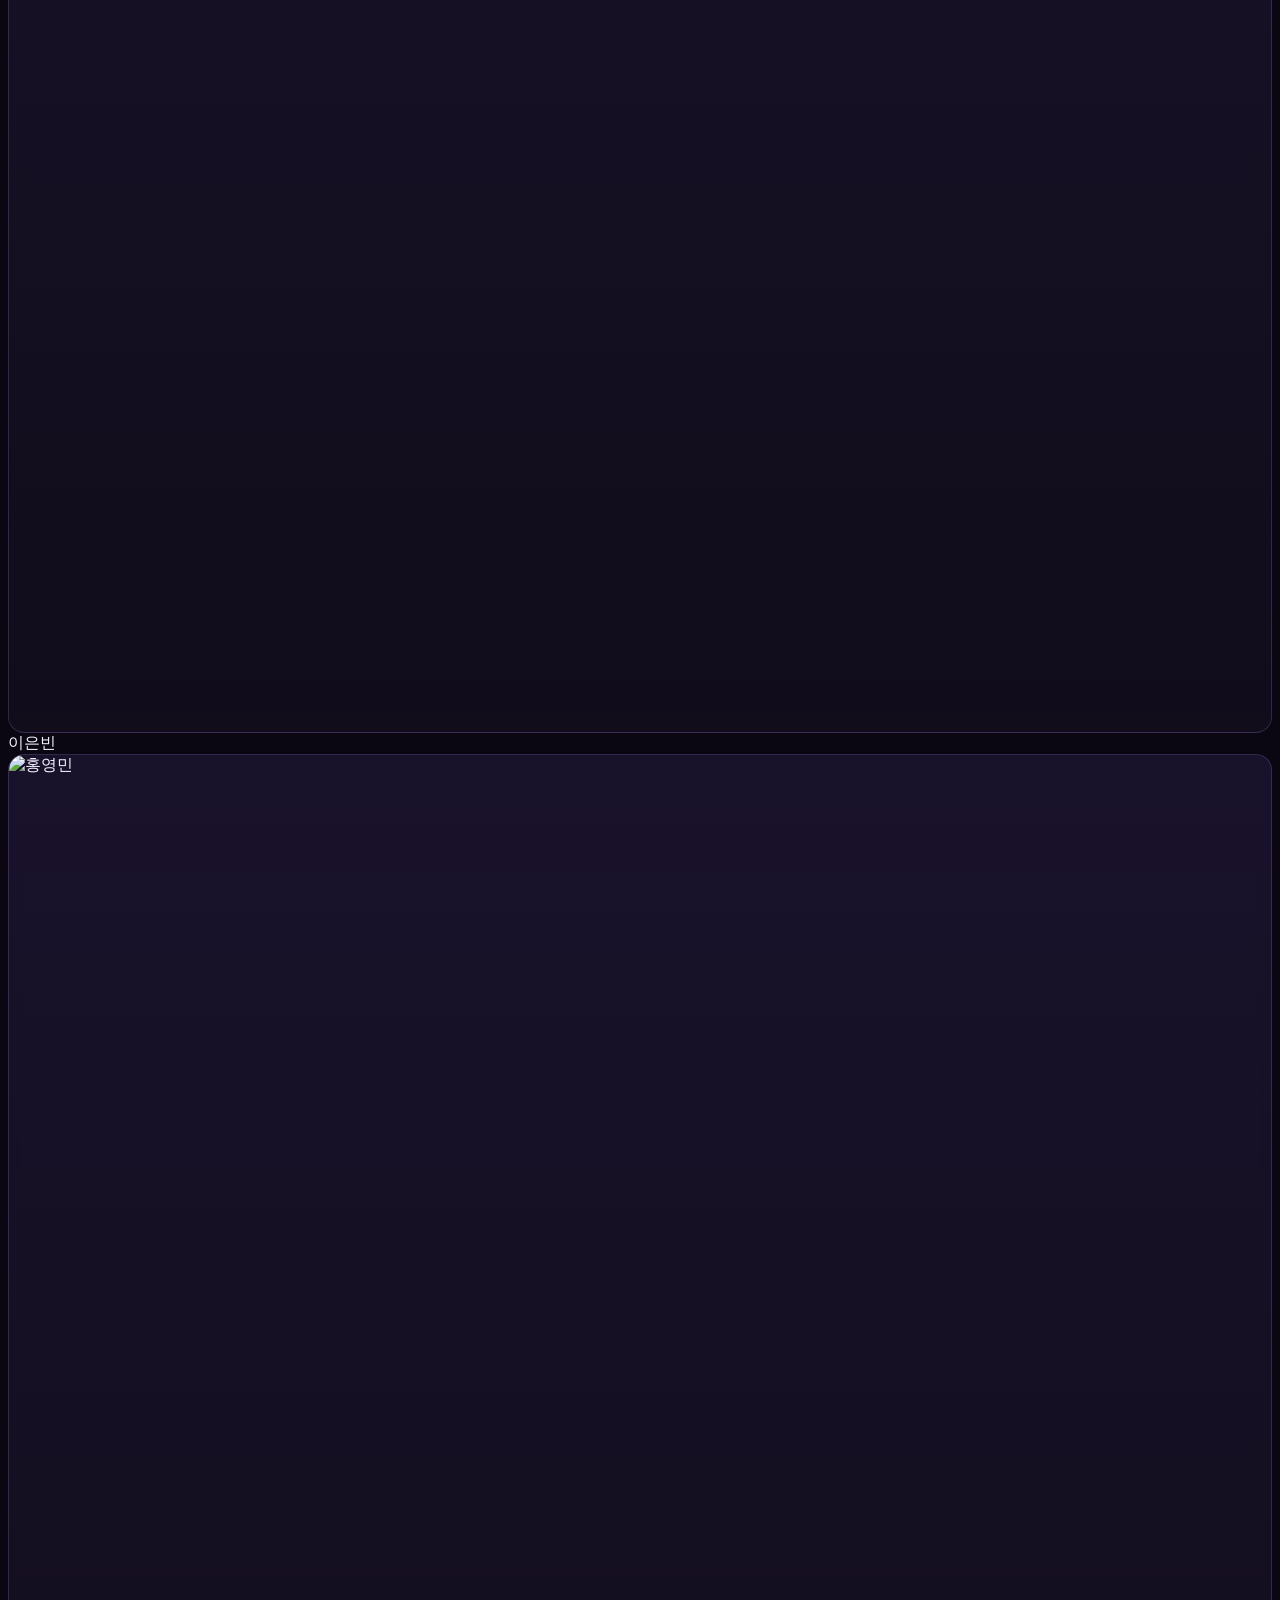
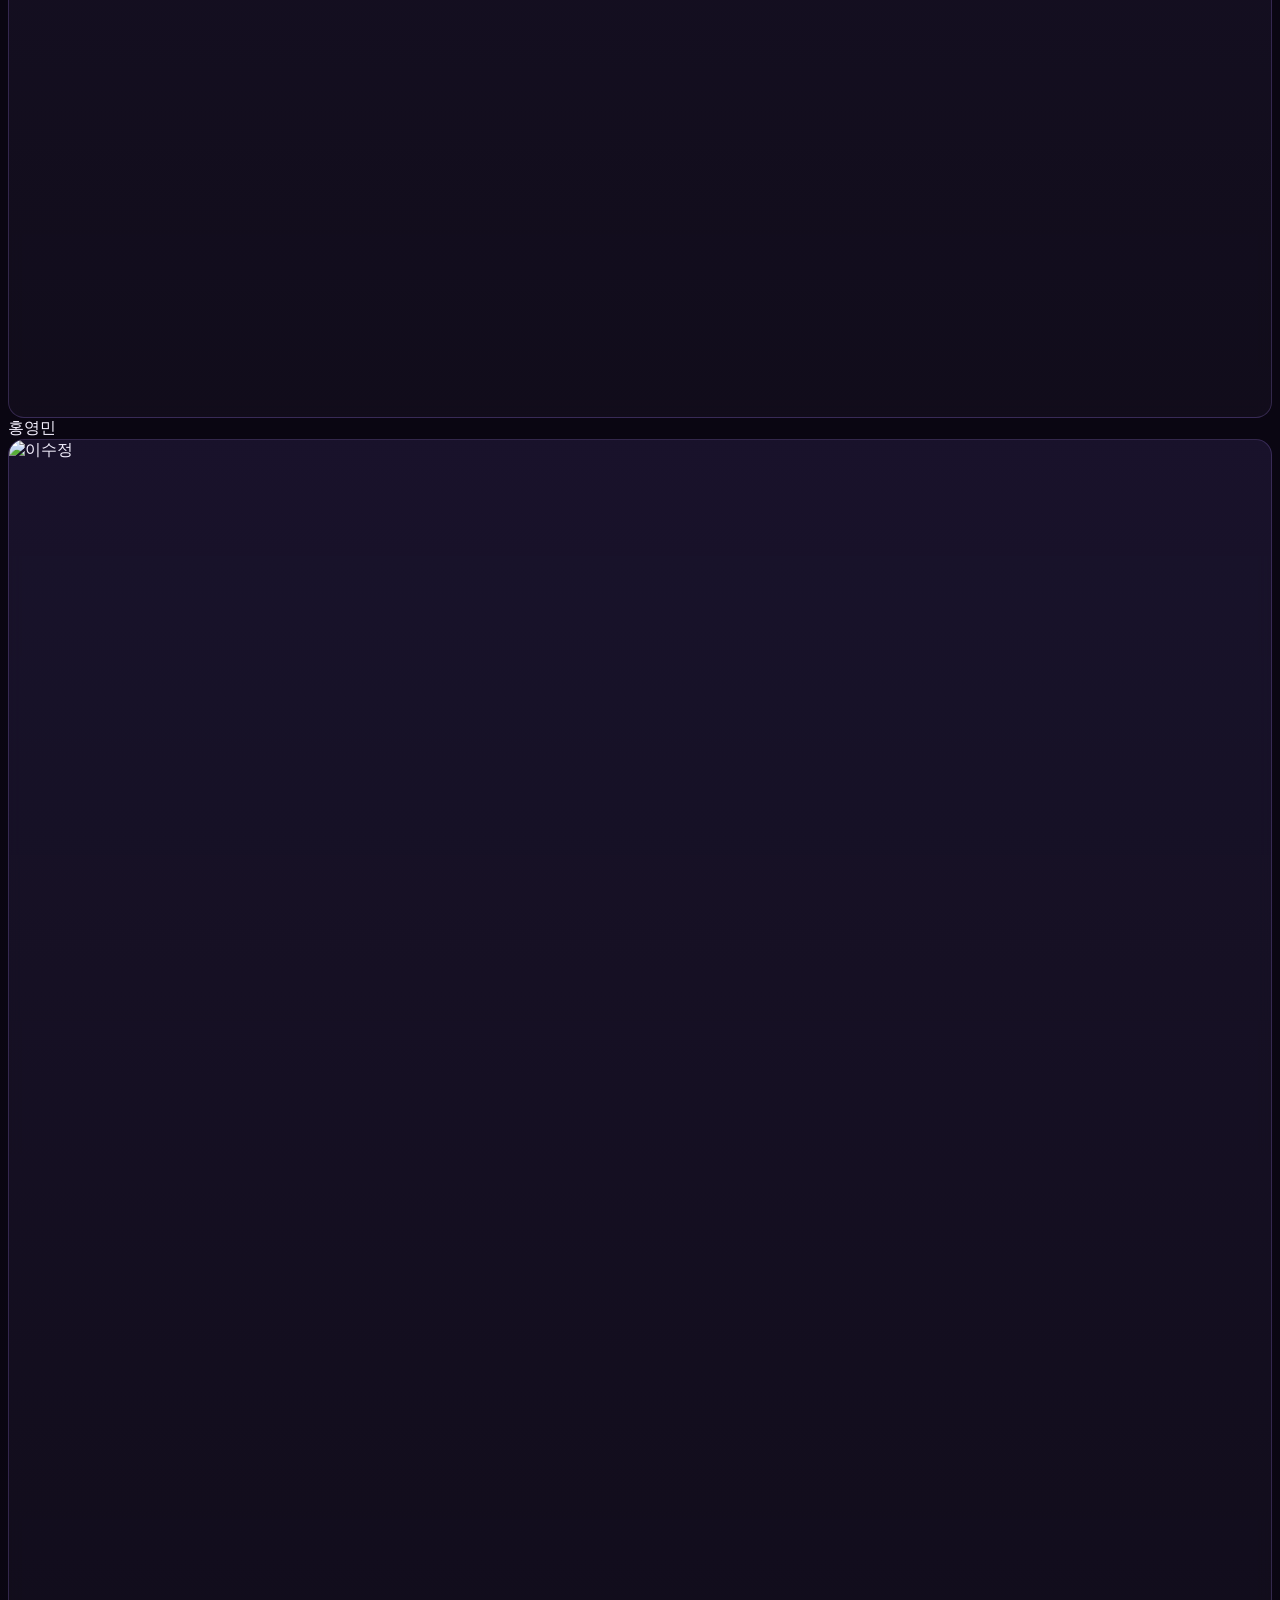
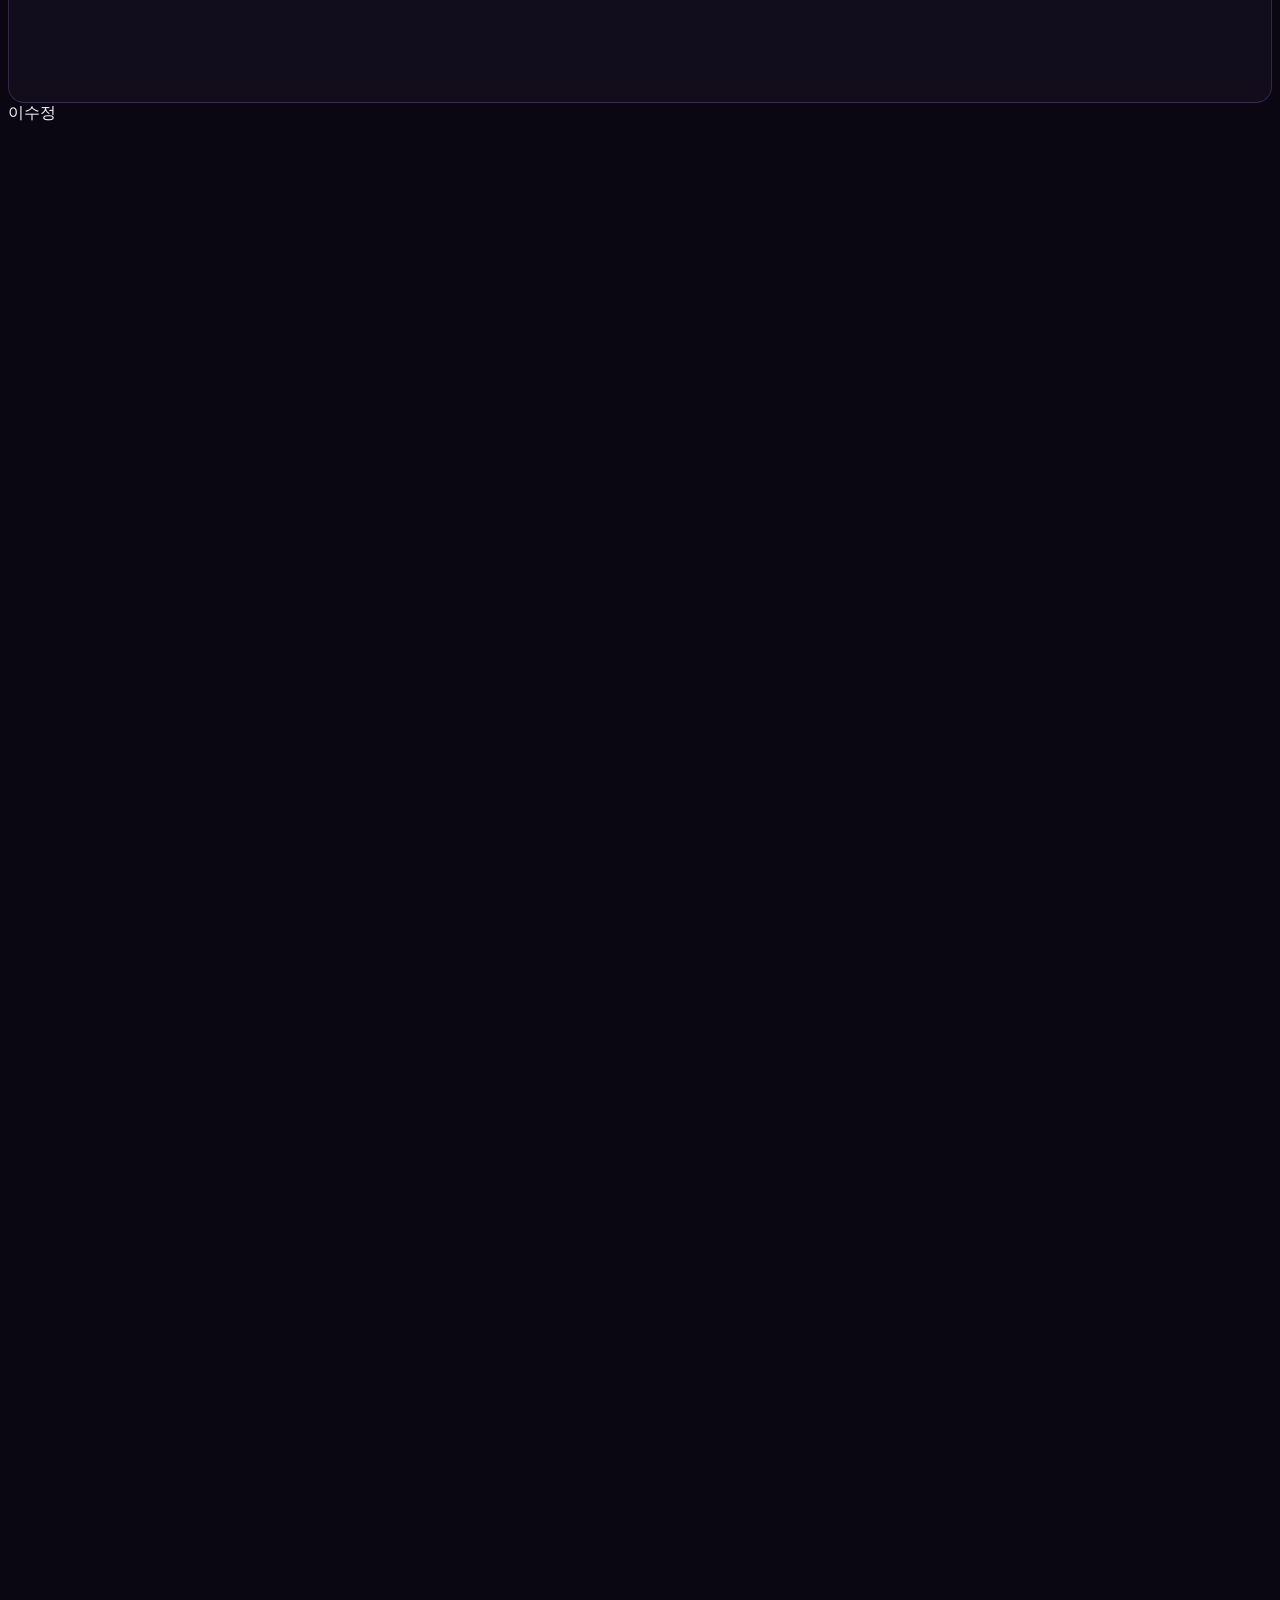
==== commit f6dadcd8: "상단 메뉴 순서 변경: 홈 / 일정 / 말씀노트 / 기도노트 Co-Authored-By: Claude Sonnet 5 <noreply@anthropic.com>" ====
--- a/index.html
+++ b/index.html
@@ -21,9 +21,9 @@
     <div class="flex items-center justify-between gap-2 py-3">
       <div class="flex items-center gap-2">
         <a href="index" class="nav-link is-active">홈</a>
-        <a href="prayer-notes" class="nav-link">기도노트</a>
         <a href="calendar" class="nav-link">일정</a>
         <a href="sermon-notes" class="nav-link">말씀노트</a>
+        <a href="prayer-notes" class="nav-link">기도노트</a>
       </div>
       <div id="nav-auth" class="flex items-center gap-2"></div>
     </div>
